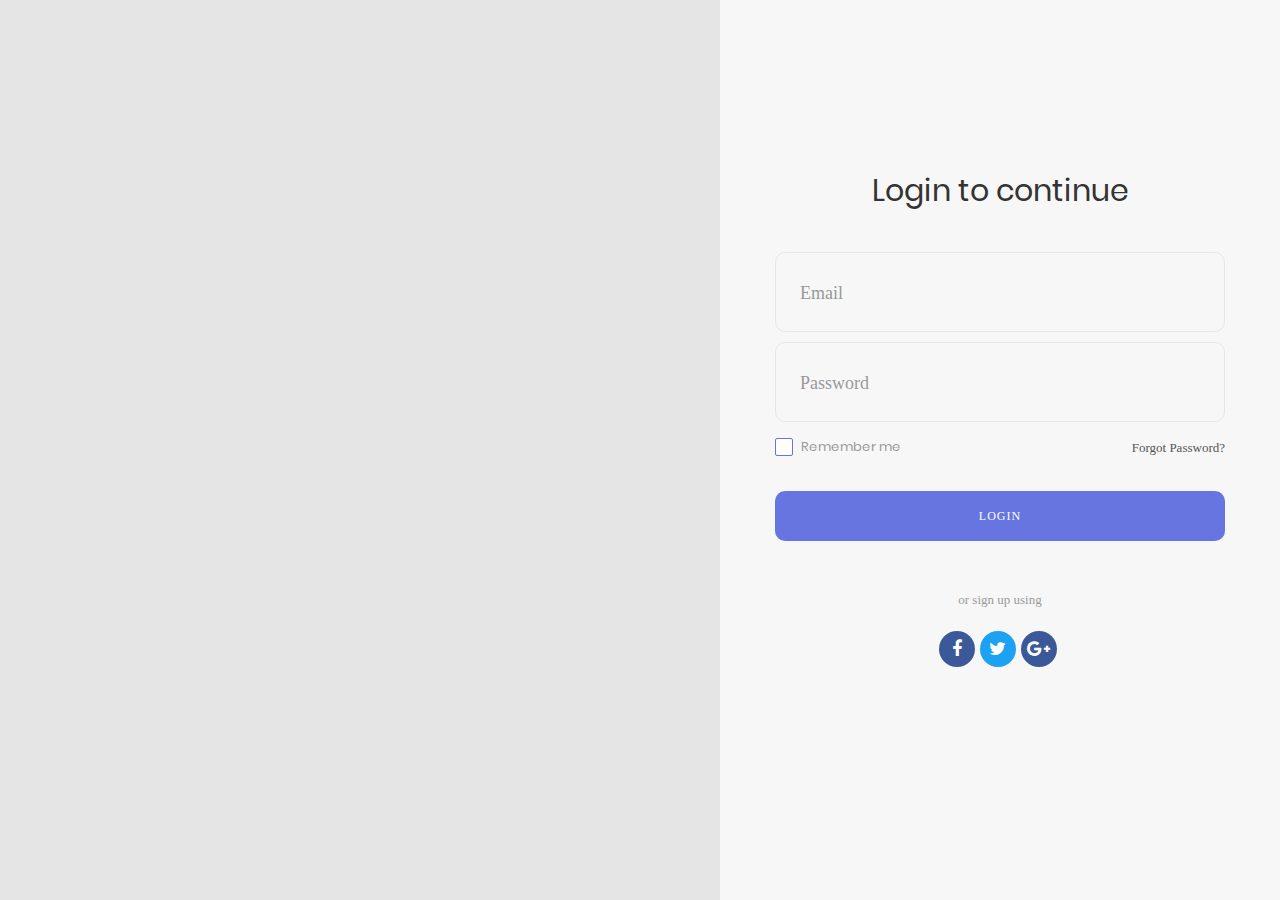
==== index.html @ 947d03ad "Add files via upload" ====
<!DOCTYPE html>
<html lang="en">
<head>
	<title>Login</title>
	<meta charset="UTF-8">
	<meta name="viewport" content="width=device-width, initial-scale=1">	
	<link rel="icon" type="image/png" href="images/icons/favicon.ico"/>
	<link rel="stylesheet" type="text/css" href="vendor/bootstrap/css/bootstrap.min.css">
	<link rel="stylesheet" type="text/css" href="fonts/font-awesome-4.7.0/css/font-awesome.min.css">
	<link rel="stylesheet" type="text/css" href="fonts/Linearicons-Free-v1.0.0/icon-font.min.css">
	<link rel="stylesheet" type="text/css" href="vendor/animate/animate.css">
	<link rel="stylesheet" type="text/css" href="vendor/css-hamburgers/hamburgers.min.css">
	<link rel="stylesheet" type="text/css" href="vendor/animsition/css/animsition.min.css">
	<link rel="stylesheet" type="text/css" href="vendor/select2/select2.min.css">
	<link rel="stylesheet" type="text/css" href="vendor/daterangepicker/daterangepicker.css">
	<link rel="stylesheet" type="text/css" href="css/util.css">
	<link rel="stylesheet" type="text/css" href="css/main.css">
</head>
<body style="background-color: #666666;">
	
	<div class="limiter">
		<div class="container-login100">
			<div class="wrap-login100">
				<form class="login100-form validate-form">
					<span class="login100-form-title p-b-43">
						Login to continue
					</span>
					
					<div class="wrap-input100 validate-input" data-validate = "Valid email is required: ex@abc.xyz">
						<input class="input100" type="text" name="email">
						<span class="focus-input100"></span>
						<span class="label-input100">Email</span>
					</div>
					
					<div class="wrap-input100 validate-input" data-validate="Password is required">
						<input class="input100" type="password" name="pass">
						<span class="focus-input100"></span>
						<span class="label-input100">Password</span>
					</div>

					<div class="flex-sb-m w-full p-t-3 p-b-32">
						<div class="contact100-form-checkbox">
							<input class="input-checkbox100" id="ckb1" type="checkbox" name="remember-me">
							<label class="label-checkbox100" for="ckb1">
								Remember me
							</label>
						</div>

						<div>
							<a href="#" class="txt1">
								Forgot Password?
							</a>
						</div>
					</div>
			

					<div class="container-login100-form-btn">
						<button class="login100-form-btn">
							Login
						</button>
					</div>
					
					<div class="text-center p-t-46 p-b-20">
						<span class="txt2">
							or sign up using
						</span>
					</div>

					<div class="login100-form-social flex-c-m">
						<a href="https://www.facebook.com/" class="login100-form-social-item flex-c-m bg1 m-r-5">
							<i class="fa fa-facebook-f" aria-hidden="true"></i>
						</a>

						<a href="https://twitter.com/login?lang=en-gb" class="login100-form-social-item flex-c-m bg2 m-r-5">
							<i class="fa fa-twitter" aria-hidden="true"></i>
						</a>
						<a href="https://accounts.google.com/AccountChooser/identifier?service=mail&continue=https%3A%2F%2Fmail.google.com%2Fmail%2F&flowName=GlifWebSignIn&flowEntry=AddSession" class="login100-form-social-item flex-c-m bg1 m-r-5">
							<i class="fa fa-google-plus" aria-hidden="true"></i>
						</a>
					</div>
				</form>

				<div class="login100-more" style="background-image: url('https://source.unsplash.com/600x600/?trees,flowers');">
				</div>
			</div>
		</div>
	</div>
	<script src="vendor/jquery/jquery-3.2.1.min.js"></script>
	<script src="vendor/animsition/js/animsition.min.js"></script>
	<script src="vendor/bootstrap/js/popper.js"></script>
	<script src="vendor/bootstrap/js/bootstrap.min.js"></script>
	<script src="vendor/select2/select2.min.js"></script>
	<script src="vendor/daterangepicker/moment.min.js"></script>
	<script src="vendor/daterangepicker/daterangepicker.js"></script>
	<script src="vendor/countdowntime/countdowntime.js"></script>
	<script src="js/main.js"></script>

</body>
</html>
---- fonts/Linearicons-Free-v1.0.0/icon-font.min.css ----
/*
Linearicons Free v1.0.0 - https://linearicons.com/free
By Perxis - https://perxis.com
(c) 2014-2015 Perxis.com
License: https://linearicons.com/free/license
*/
@font-face{font-family:Linearicons-Free;src:url(https://cdn.linearicons.com/free/1.0.0/Linearicons-Free.eot);src:url(https://cdn.linearicons.com/free/1.0.0/Linearicons-Free.eot?#iefix) format('embedded-opentype'),url(https://cdn.linearicons.com/free/1.0.0/Linearicons-Free.woff2) format('woff2'),url(https://cdn.linearicons.com/free/1.0.0/Linearicons-Free.ttf) format('truetype'),url(https://cdn.linearicons.com/free/1.0.0/Linearicons-Free.woff) format('woff'),url(https://cdn.linearicons.com/free/1.0.0/Linearicons-Free.svg#Linearicons-Free) format('svg');font-weight:400;font-style:normal}.lnr{font-family:Linearicons-Free;speak:none;font-style:normal;font-weight:400;font-variant:normal;text-transform:none;line-height:1;-webkit-font-smoothing:antialiased;-moz-osx-font-smoothing:grayscale}.lnr-home:before{content:"\e800"}.lnr-apartment:before{content:"\e801"}.lnr-pencil:before{content:"\e802"}.lnr-magic-wand:before{content:"\e803"}.lnr-drop:before{content:"\e804"}.lnr-lighter:before{content:"\e805"}.lnr-poop:before{content:"\e806"}.lnr-sun:before{content:"\e807"}.lnr-moon:before{content:"\e808"}.lnr-cloud:before{content:"\e809"}.lnr-cloud-upload:before{content:"\e80a"}.lnr-cloud-download:before{content:"\e80b"}.lnr-cloud-sync:before{content:"\e80c"}.lnr-cloud-check:before{content:"\e80d"}.lnr-database:before{content:"\e80e"}.lnr-lock:before{content:"\e80f"}.lnr-cog:before{content:"\e810"}.lnr-trash:before{content:"\e811"}.lnr-dice:before{content:"\e812"}.lnr-heart:before{content:"\e813"}.lnr-star:before{content:"\e814"}.lnr-star-half:before{content:"\e815"}.lnr-star-empty:before{content:"\e816"}.lnr-flag:before{content:"\e817"}.lnr-envelope:before{content:"\e818"}.lnr-paperclip:before{content:"\e819"}.lnr-inbox:before{content:"\e81a"}.lnr-eye:before{content:"\e81b"}.lnr-printer:before{content:"\e81c"}.lnr-file-empty:before{content:"\e81d"}.lnr-file-add:before{content:"\e81e"}.lnr-enter:before{content:"\e81f"}.lnr-exit:before{content:"\e820"}.lnr-graduation-hat:before{content:"\e821"}.lnr-license:before{content:"\e822"}.lnr-music-note:before{content:"\e823"}.lnr-film-play:before{content:"\e824"}.lnr-camera-video:before{content:"\e825"}.lnr-camera:before{content:"\e826"}.lnr-picture:before{content:"\e827"}.lnr-book:before{content:"\e828"}.lnr-bookmark:before{content:"\e829"}.lnr-user:before{content:"\e82a"}.lnr-users:before{content:"\e82b"}.lnr-shirt:before{content:"\e82c"}.lnr-store:before{content:"\e82d"}.lnr-cart:before{content:"\e82e"}.lnr-tag:before{content:"\e82f"}.lnr-phone-handset:before{content:"\e830"}.lnr-phone:before{content:"\e831"}.lnr-pushpin:before{content:"\e832"}.lnr-map-marker:before{content:"\e833"}.lnr-map:before{content:"\e834"}.lnr-location:before{content:"\e835"}.lnr-calendar-full:before{content:"\e836"}.lnr-keyboard:before{content:"\e837"}.lnr-spell-check:before{content:"\e838"}.lnr-screen:before{content:"\e839"}.lnr-smartphone:before{content:"\e83a"}.lnr-tablet:before{content:"\e83b"}.lnr-laptop:before{content:"\e83c"}.lnr-laptop-phone:before{content:"\e83d"}.lnr-power-switch:before{content:"\e83e"}.lnr-bubble:before{content:"\e83f"}.lnr-heart-pulse:before{content:"\e840"}.lnr-construction:before{content:"\e841"}.lnr-pie-chart:before{content:"\e842"}.lnr-chart-bars:before{content:"\e843"}.lnr-gift:before{content:"\e844"}.lnr-diamond:before{content:"\e845"}.lnr-linearicons:before{content:"\e846"}.lnr-dinner:before{content:"\e847"}.lnr-coffee-cup:before{content:"\e848"}.lnr-leaf:before{content:"\e849"}.lnr-paw:before{content:"\e84a"}.lnr-rocket:before{content:"\e84b"}.lnr-briefcase:before{content:"\e84c"}.lnr-bus:before{content:"\e84d"}.lnr-car:before{content:"\e84e"}.lnr-train:before{content:"\e84f"}.lnr-bicycle:before{content:"\e850"}.lnr-wheelchair:before{content:"\e851"}.lnr-select:before{content:"\e852"}.lnr-earth:before{content:"\e853"}.lnr-smile:before{content:"\e854"}.lnr-sad:before{content:"\e855"}.lnr-neutral:before{content:"\e856"}.lnr-mustache:before{content:"\e857"}.lnr-alarm:before{content:"\e858"}.lnr-bullhorn:before{content:"\e859"}.lnr-volume-high:before{content:"\e85a"}.lnr-volume-medium:before{content:"\e85b"}.lnr-volume-low:before{content:"\e85c"}.lnr-volume:before{content:"\e85d"}.lnr-mic:before{content:"\e85e"}.lnr-hourglass:before{content:"\e85f"}.lnr-undo:before{content:"\e860"}.lnr-redo:before{content:"\e861"}.lnr-sync:before{content:"\e862"}.lnr-history:before{content:"\e863"}.lnr-clock:before{content:"\e864"}.lnr-download:before{content:"\e865"}.lnr-upload:before{content:"\e866"}.lnr-enter-down:before{content:"\e867"}.lnr-exit-up:before{content:"\e868"}.lnr-bug:before{content:"\e869"}.lnr-code:before{content:"\e86a"}.lnr-link:before{content:"\e86b"}.lnr-unlink:before{content:"\e86c"}.lnr-thumbs-up:before{content:"\e86d"}.lnr-thumbs-down:before{content:"\e86e"}.lnr-magnifier:before{content:"\e86f"}.lnr-cross:before{content:"\e870"}.lnr-menu:before{content:"\e871"}.lnr-list:before{content:"\e872"}.lnr-chevron-up:before{content:"\e873"}.lnr-chevron-down:before{content:"\e874"}.lnr-chevron-left:before{content:"\e875"}.lnr-chevron-right:before{content:"\e876"}.lnr-arrow-up:before{content:"\e877"}.lnr-arrow-down:before{content:"\e878"}.lnr-arrow-left:before{content:"\e879"}.lnr-arrow-right:before{content:"\e87a"}.lnr-move:before{content:"\e87b"}.lnr-warning:before{content:"\e87c"}.lnr-question-circle:before{content:"\e87d"}.lnr-menu-circle:before{content:"\e87e"}.lnr-checkmark-circle:before{content:"\e87f"}.lnr-cross-circle:before{content:"\e880"}.lnr-plus-circle:before{content:"\e881"}.lnr-circle-minus:before{content:"\e882"}.lnr-arrow-up-circle:before{content:"\e883"}.lnr-arrow-down-circle:before{content:"\e884"}.lnr-arrow-left-circle:before{content:"\e885"}.lnr-arrow-right-circle:before{content:"\e886"}.lnr-chevron-up-circle:before{content:"\e887"}.lnr-chevron-down-circle:before{content:"\e888"}.lnr-chevron-left-circle:before{content:"\e889"}.lnr-chevron-right-circle:before{content:"\e88a"}.lnr-crop:before{content:"\e88b"}.lnr-frame-expand:before{content:"\e88c"}.lnr-frame-contract:before{content:"\e88d"}.lnr-layers:before{content:"\e88e"}.lnr-funnel:before{content:"\e88f"}.lnr-text-format:before{content:"\e890"}.lnr-text-format-remove:before{content:"\e891"}.lnr-text-size:before{content:"\e892"}.lnr-bold:before{content:"\e893"}.lnr-italic:before{content:"\e894"}.lnr-underline:before{content:"\e895"}.lnr-strikethrough:before{content:"\e896"}.lnr-highlight:before{content:"\e897"}.lnr-text-align-left:before{content:"\e898"}.lnr-text-align-center:before{content:"\e899"}.lnr-text-align-right:before{content:"\e89a"}.lnr-text-align-justify:before{content:"\e89b"}.lnr-line-spacing:before{content:"\e89c"}.lnr-indent-increase:before{content:"\e89d"}.lnr-indent-decrease:before{content:"\e89e"}.lnr-pilcrow:before{content:"\e89f"}.lnr-direction-ltr:before{content:"\e8a0"}.lnr-direction-rtl:before{content:"\e8a1"}.lnr-page-break:before{content:"\e8a2"}.lnr-sort-alpha-asc:before{content:"\e8a3"}.lnr-sort-amount-asc:before{content:"\e8a4"}.lnr-hand:before{content:"\e8a5"}.lnr-pointer-up:before{content:"\e8a6"}.lnr-pointer-right:before{content:"\e8a7"}.lnr-pointer-down:before{content:"\e8a8"}.lnr-pointer-left:before{content:"\e8a9"}
---- vendor/css-hamburgers/hamburgers.min.css ----
/*!
 * Hamburgers
 * @description Tasty CSS-animated hamburgers
 * @author Jonathan Suh @jonsuh
 * @site https://jonsuh.com/hamburgers
 * @link https://github.com/jonsuh/hamburgers
 */.hamburger{font:inherit;display:inline-block;overflow:visible;margin:0;padding:15px;cursor:pointer;transition-timing-function:linear;transition-duration:.15s;transition-property:opacity,filter;text-transform:none;color:inherit;border:0;background-color:transparent}.hamburger:hover{opacity:.7}.hamburger-box{position:relative;display:inline-block;width:40px;height:24px}.hamburger-inner{top:50%;display:block;margin-top:-2px}.hamburger-inner,.hamburger-inner:after,.hamburger-inner:before{position:absolute;width:40px;height:4px;transition-timing-function:ease;transition-duration:.15s;transition-property:transform;border-radius:4px;background-color:#000}.hamburger-inner:after,.hamburger-inner:before{display:block;content:''}.hamburger-inner:before{top:-10px}.hamburger-inner:after{bottom:-10px}.hamburger--3dx .hamburger-box{perspective:80px}.hamburger--3dx .hamburger-inner{transition:transform .2s cubic-bezier(.645,.045,.355,1),background-color 0s cubic-bezier(.645,.045,.355,1) .1s}.hamburger--3dx .hamburger-inner:after,.hamburger--3dx .hamburger-inner:before{transition:transform 0s cubic-bezier(.645,.045,.355,1) .1s}.hamburger--3dx.is-active .hamburger-inner{transform:rotateY(180deg);background-color:transparent}.hamburger--3dx.is-active .hamburger-inner:before{transform:translate3d(0,10px,0) rotate(45deg)}.hamburger--3dx.is-active .hamburger-inner:after{transform:translate3d(0,-10px,0) rotate(-45deg)}.hamburger--3dx-r .hamburger-box{perspective:80px}.hamburger--3dx-r .hamburger-inner{transition:transform .2s cubic-bezier(.645,.045,.355,1),background-color 0s cubic-bezier(.645,.045,.355,1) .1s}.hamburger--3dx-r .hamburger-inner:after,.hamburger--3dx-r .hamburger-inner:before{transition:transform 0s cubic-bezier(.645,.045,.355,1) .1s}.hamburger--3dx-r.is-active .hamburger-inner{transform:rotateY(-180deg);background-color:transparent}.hamburger--3dx-r.is-active .hamburger-inner:before{transform:translate3d(0,10px,0) rotate(45deg)}.hamburger--3dx-r.is-active .hamburger-inner:after{transform:translate3d(0,-10px,0) rotate(-45deg)}.hamburger--3dy .hamburger-box{perspective:80px}.hamburger--3dy .hamburger-inner{transition:transform .2s cubic-bezier(.645,.045,.355,1),background-color 0s cubic-bezier(.645,.045,.355,1) .1s}.hamburger--3dy .hamburger-inner:after,.hamburger--3dy .hamburger-inner:before{transition:transform 0s cubic-bezier(.645,.045,.355,1) .1s}.hamburger--3dy.is-active .hamburger-inner{transform:rotateX(-180deg);background-color:transparent}.hamburger--3dy.is-active .hamburger-inner:before{transform:translate3d(0,10px,0) rotate(45deg)}.hamburger--3dy.is-active .hamburger-inner:after{transform:translate3d(0,-10px,0) rotate(-45deg)}.hamburger--3dy-r .hamburger-box{perspective:80px}.hamburger--3dy-r .hamburger-inner{transition:transform .2s cubic-bezier(.645,.045,.355,1),background-color 0s cubic-bezier(.645,.045,.355,1) .1s}.hamburger--3dy-r .hamburger-inner:after,.hamburger--3dy-r .hamburger-inner:before{transition:transform 0s cubic-bezier(.645,.045,.355,1) .1s}.hamburger--3dy-r.is-active .hamburger-inner{transform:rotateX(180deg);background-color:transparent}.hamburger--3dy-r.is-active .hamburger-inner:before{transform:translate3d(0,10px,0) rotate(45deg)}.hamburger--3dy-r.is-active .hamburger-inner:after{transform:translate3d(0,-10px,0) rotate(-45deg)}.hamburger--arrow.is-active .hamburger-inner:before{transform:translate3d(-8px,0,0) rotate(-45deg) scaleX(.7)}.hamburger--arrow.is-active .hamburger-inner:after{transform:translate3d(-8px,0,0) rotate(45deg) scaleX(.7)}.hamburger--arrow-r.is-active .hamburger-inner:before{transform:translate3d(8px,0,0) rotate(45deg) scaleX(.7)}.hamburger--arrow-r.is-active .hamburger-inner:after{transform:translate3d(8px,0,0) rotate(-45deg) scaleX(.7)}.hamburger--arrowalt .hamburger-inner:before{transition:top .1s ease .15s,transform .15s cubic-bezier(.165,.84,.44,1)}.hamburger--arrowalt .hamburger-inner:after{transition:bottom .1s ease .15s,transform .15s cubic-bezier(.165,.84,.44,1)}.hamburger--arrowalt.is-active .hamburger-inner:before{top:0;transition:top .1s ease,transform .15s cubic-bezier(.895,.03,.685,.22) .1s;transform:translate3d(-8px,-10px,0) rotate(-45deg) scaleX(.7)}.hamburger--arrowalt.is-active .hamburger-inner:after{bottom:0;transition:bottom .1s ease,transform .15s cubic-bezier(.895,.03,.685,.22) .1s;transform:translate3d(-8px,10px,0) rotate(45deg) scaleX(.7)}.hamburger--arrowalt-r .hamburger-inner:before{transition:top .1s ease .15s,transform .15s cubic-bezier(.165,.84,.44,1)}.hamburger--arrowalt-r .hamburger-inner:after{transition:bottom .1s ease .15s,transform .15s cubic-bezier(.165,.84,.44,1)}.hamburger--arrowalt-r.is-active .hamburger-inner:before{top:0;transition:top .1s ease,transform .15s cubic-bezier(.895,.03,.685,.22) .1s;transform:translate3d(8px,-10px,0) rotate(45deg) scaleX(.7)}.hamburger--arrowalt-r.is-active .hamburger-inner:after{bottom:0;transition:bottom .1s ease,transform .15s cubic-bezier(.895,.03,.685,.22) .1s;transform:translate3d(8px,10px,0) rotate(-45deg) scaleX(.7)}.hamburger--boring .hamburger-inner,.hamburger--boring .hamburger-inner:after,.hamburger--boring .hamburger-inner:before{transition-property:none}.hamburger--boring.is-active .hamburger-inner{transform:rotate(45deg)}.hamburger--boring.is-active .hamburger-inner:before{top:0;opacity:0}.hamburger--boring.is-active .hamburger-inner:after{bottom:0;transform:rotate(-90deg)}.hamburger--collapse .hamburger-inner{top:auto;bottom:0;transition-delay:.15s;transition-timing-function:cubic-bezier(.55,.055,.675,.19);transition-duration:.15s}.hamburger--collapse .hamburger-inner:after{top:-20px;transition:top .3s cubic-bezier(.33333,.66667,.66667,1) .3s,opacity .1s linear}.hamburger--collapse .hamburger-inner:before{transition:top .12s cubic-bezier(.33333,.66667,.66667,1) .3s,transform .15s cubic-bezier(.55,.055,.675,.19)}.hamburger--collapse.is-active .hamburger-inner{transition-delay:.32s;transition-timing-function:cubic-bezier(.215,.61,.355,1);transform:translate3d(0,-10px,0) rotate(-45deg)}.hamburger--collapse.is-active .hamburger-inner:after{top:0;transition:top .3s cubic-bezier(.33333,0,.66667,.33333),opacity .1s linear .27s;opacity:0}.hamburger--collapse.is-active .hamburger-inner:before{top:0;transition:top .12s cubic-bezier(.33333,0,.66667,.33333) .18s,transform .15s cubic-bezier(.215,.61,.355,1) .42s;transform:rotate(-90deg)}.hamburger--collapse-r .hamburger-inner{top:auto;bottom:0;transition-delay:.15s;transition-timing-function:cubic-bezier(.55,.055,.675,.19);transition-duration:.15s}.hamburger--collapse-r .hamburger-inner:after{top:-20px;transition:top .3s cubic-bezier(.33333,.66667,.66667,1) .3s,opacity .1s linear}.hamburger--collapse-r .hamburger-inner:before{transition:top .12s cubic-bezier(.33333,.66667,.66667,1) .3s,transform .15s cubic-bezier(.55,.055,.675,.19)}.hamburger--collapse-r.is-active .hamburger-inner{transition-delay:.32s;transition-timing-function:cubic-bezier(.215,.61,.355,1);transform:translate3d(0,-10px,0) rotate(45deg)}.hamburger--collapse-r.is-active .hamburger-inner:after{top:0;transition:top .3s cubic-bezier(.33333,0,.66667,.33333),opacity .1s linear .27s;opacity:0}.hamburger--collapse-r.is-active .hamburger-inner:before{top:0;transition:top .12s cubic-bezier(.33333,0,.66667,.33333) .18s,transform .15s cubic-bezier(.215,.61,.355,1) .42s;transform:rotate(90deg)}.hamburger--elastic .hamburger-inner{top:2px;transition-timing-function:cubic-bezier(.68,-.55,.265,1.55);transition-duration:.4s}.hamburger--elastic .hamburger-inner:before{top:10px;transition:opacity .15s ease .4s}.hamburger--elastic .hamburger-inner:after{top:20px;transition:transform .4s cubic-bezier(.68,-.55,.265,1.55)}.hamburger--elastic.is-active .hamburger-inner{transition-delay:.1s;transform:translate3d(0,10px,0) rotate(135deg)}.hamburger--elastic.is-active .hamburger-inner:before{transition-delay:0s;opacity:0}.hamburger--elastic.is-active .hamburger-inner:after{transition-delay:.1s;transform:translate3d(0,-20px,0) rotate(-270deg)}.hamburger--elastic-r .hamburger-inner{top:2px;transition-timing-function:cubic-bezier(.68,-.55,.265,1.55);transition-duration:.4s}.hamburger--elastic-r .hamburger-inner:before{top:10px;transition:opacity .15s ease .4s}.hamburger--elastic-r .hamburger-inner:after{top:20px;transition:transform .4s cubic-bezier(.68,-.55,.265,1.55)}.hamburger--elastic-r.is-active .hamburger-inner{transition-delay:.1s;transform:translate3d(0,10px,0) rotate(-135deg)}.hamburger--elastic-r.is-active .hamburger-inner:before{transition-delay:0s;opacity:0}.hamburger--elastic-r.is-active .hamburger-inner:after{transition-delay:.1s;transform:translate3d(0,-20px,0) rotate(270deg)}.hamburger--emphatic{overflow:hidden}.hamburger--emphatic .hamburger-inner{transition:background-color .2s ease-in .25s}.hamburger--emphatic .hamburger-inner:before{left:0;transition:transform .2s cubic-bezier(.6,.04,.98,.335),top .05s linear .2s,left .2s ease-in .25s}.hamburger--emphatic .hamburger-inner:after{top:10px;right:0;transition:transform .2s cubic-bezier(.6,.04,.98,.335),top .05s linear .2s,right .2s ease-in .25s}.hamburger--emphatic.is-active .hamburger-inner{transition-delay:0s;transition-timing-function:ease-out;background-color:transparent}.hamburger--emphatic.is-active .hamburger-inner:before{top:-80px;left:-80px;transition:left .2s ease-out,top .05s linear .2s,transform .2s cubic-bezier(.075,.82,.165,1) .25s;transform:translate3d(80px,80px,0) rotate(45deg)}.hamburger--emphatic.is-active .hamburger-inner:after{top:-80px;right:-80px;transition:right .2s ease-out,top .05s linear .2s,transform .2s cubic-bezier(.075,.82,.165,1) .25s;transform:translate3d(-80px,80px,0) rotate(-45deg)}.hamburger--emphatic-r{overflow:hidden}.hamburger--emphatic-r .hamburger-inner{transition:background-color .2s ease-in .25s}.hamburger--emphatic-r .hamburger-inner:before{left:0;transition:transform .2s cubic-bezier(.6,.04,.98,.335),top .05s linear .2s,left .2s ease-in .25s}.hamburger--emphatic-r .hamburger-inner:after{top:10px;right:0;transition:transform .2s cubic-bezier(.6,.04,.98,.335),top .05s linear .2s,right .2s ease-in .25s}.hamburger--emphatic-r.is-active .hamburger-inner{transition-delay:0s;transition-timing-function:ease-out;background-color:transparent}.hamburger--emphatic-r.is-active .hamburger-inner:before{top:80px;left:-80px;transition:left .2s ease-out,top .05s linear .2s,transform .2s cubic-bezier(.075,.82,.165,1) .25s;transform:translate3d(80px,-80px,0) rotate(-45deg)}.hamburger--emphatic-r.is-active .hamburger-inner:after{top:80px;right:-80px;transition:right .2s ease-out,top .05s linear .2s,transform .2s cubic-bezier(.075,.82,.165,1) .25s;transform:translate3d(-80px,-80px,0) rotate(45deg)}.hamburger--slider .hamburger-inner{top:2px}.hamburger--slider .hamburger-inner:before{top:10px;transition-timing-function:ease;transition-duration:.2s;transition-property:transform,opacity}.hamburger--slider .hamburger-inner:after{top:20px}.hamburger--slider.is-active .hamburger-inner{transform:translate3d(0,10px,0) rotate(45deg)}.hamburger--slider.is-active .hamburger-inner:before{transform:rotate(-45deg) translate3d(-5.71429px,-6px,0);opacity:0}.hamburger--slider.is-active .hamburger-inner:after{transform:translate3d(0,-20px,0) rotate(-90deg)}.hamburger--slider-r .hamburger-inner{top:2px}.hamburger--slider-r .hamburger-inner:before{top:10px;transition-timing-function:ease;transition-duration:.2s;transition-property:transform,opacity}.hamburger--slider-r .hamburger-inner:after{top:20px}.hamburger--slider-r.is-active .hamburger-inner{transform:translate3d(0,10px,0) rotate(-45deg)}.hamburger--slider-r.is-active .hamburger-inner:before{transform:rotate(45deg) translate3d(5.71429px,-6px,0);opacity:0}.hamburger--slider-r.is-active .hamburger-inner:after{transform:translate3d(0,-20px,0) rotate(90deg)}.hamburger--spring .hamburger-inner{top:2px;transition:background-color 0s linear .15s}.hamburger--spring .hamburger-inner:before{top:10px;transition:top .12s cubic-bezier(.33333,.66667,.66667,1) .3s,transform .15s cubic-bezier(.55,.055,.675,.19)}.hamburger--spring .hamburger-inner:after{top:20px;transition:top .3s cubic-bezier(.33333,.66667,.66667,1) .3s,transform .15s cubic-bezier(.55,.055,.675,.19)}.hamburger--spring.is-active .hamburger-inner{transition-delay:.32s;background-color:transparent}.hamburger--spring.is-active .hamburger-inner:before{top:0;transition:top .12s cubic-bezier(.33333,0,.66667,.33333) .18s,transform .15s cubic-bezier(.215,.61,.355,1) .32s;transform:translate3d(0,10px,0) rotate(45deg)}.hamburger--spring.is-active .hamburger-inner:after{top:0;transition:top .3s cubic-bezier(.33333,0,.66667,.33333),transform .15s cubic-bezier(.215,.61,.355,1) .32s;transform:translate3d(0,10px,0) rotate(-45deg)}.hamburger--spring-r .hamburger-inner{top:auto;bottom:0;transition-delay:0s;transition-timing-function:cubic-bezier(.55,.055,.675,.19);transition-duration:.15s}.hamburger--spring-r .hamburger-inner:after{top:-20px;transition:top .3s cubic-bezier(.33333,.66667,.66667,1) .3s,opacity 0s linear}.hamburger--spring-r .hamburger-inner:before{transition:top .12s cubic-bezier(.33333,.66667,.66667,1) .3s,transform .15s cubic-bezier(.55,.055,.675,.19)}.hamburger--spring-r.is-active .hamburger-inner{transition-delay:.32s;transition-timing-function:cubic-bezier(.215,.61,.355,1);transform:translate3d(0,-10px,0) rotate(-45deg)}.hamburger--spring-r.is-active .hamburger-inner:after{top:0;transition:top .3s cubic-bezier(.33333,0,.66667,.33333),opacity 0s linear .32s;opacity:0}.hamburger--spring-r.is-active .hamburger-inner:before{top:0;transition:top .12s cubic-bezier(.33333,0,.66667,.33333) .18s,transform .15s cubic-bezier(.215,.61,.355,1) .32s;transform:rotate(90deg)}.hamburger--stand .hamburger-inner{transition:transform .1s cubic-bezier(.55,.055,.675,.19) .22s,background-color 0s linear .1s}.hamburger--stand .hamburger-inner:before{transition:top .1s ease-in .1s,transform .1s cubic-bezier(.55,.055,.675,.19) 0s}.hamburger--stand .hamburger-inner:after{transition:bottom .1s ease-in .1s,transform .1s cubic-bezier(.55,.055,.675,.19) 0s}.hamburger--stand.is-active .hamburger-inner{transition:transform .1s cubic-bezier(.215,.61,.355,1) 0s,background-color 0s linear .22s;transform:rotate(90deg);background-color:transparent}.hamburger--stand.is-active .hamburger-inner:before{top:0;transition:top .1s ease-out .12s,transform .1s cubic-bezier(.215,.61,.355,1) .22s;transform:rotate(-45deg)}.hamburger--stand.is-active .hamburger-inner:after{bottom:0;transition:bottom .1s ease-out .12s,transform .1s cubic-bezier(.215,.61,.355,1) .22s;transform:rotate(45deg)}.hamburger--stand-r .hamburger-inner{transition:transform .1s cubic-bezier(.55,.055,.675,.19) .22s,background-color 0s linear .1s}.hamburger--stand-r .hamburger-inner:before{transition:top .1s ease-in .1s,transform .1s cubic-bezier(.55,.055,.675,.19) 0s}.hamburger--stand-r .hamburger-inner:after{transition:bottom .1s ease-in .1s,transform .1s cubic-bezier(.55,.055,.675,.19) 0s}.hamburger--stand-r.is-active .hamburger-inner{transition:transform .1s cubic-bezier(.215,.61,.355,1) 0s,background-color 0s linear .22s;transform:rotate(-90deg);background-color:transparent}.hamburger--stand-r.is-active .hamburger-inner:before{top:0;transition:top .1s ease-out .12s,transform .1s cubic-bezier(.215,.61,.355,1) .22s;transform:rotate(-45deg)}.hamburger--stand-r.is-active .hamburger-inner:after{bottom:0;transition:bottom .1s ease-out .12s,transform .1s cubic-bezier(.215,.61,.355,1) .22s;transform:rotate(45deg)}.hamburger--spin .hamburger-inner{transition-timing-function:cubic-bezier(.55,.055,.675,.19);transition-duration:.3s}.hamburger--spin .hamburger-inner:before{transition:top .1s ease-in .34s,opacity .1s ease-in}.hamburger--spin .hamburger-inner:after{transition:bottom .1s ease-in .34s,transform .3s cubic-bezier(.55,.055,.675,.19)}.hamburger--spin.is-active .hamburger-inner{transition-delay:.14s;transition-timing-function:cubic-bezier(.215,.61,.355,1);transform:rotate(225deg)}.hamburger--spin.is-active .hamburger-inner:before{top:0;transition:top .1s ease-out,opacity .1s ease-out .14s;opacity:0}.hamburger--spin.is-active .hamburger-inner:after{bottom:0;transition:bottom .1s ease-out,transform .3s cubic-bezier(.215,.61,.355,1) .14s;transform:rotate(-90deg)}.hamburger--spin-r .hamburger-inner{transition-timing-function:cubic-bezier(.55,.055,.675,.19);transition-duration:.3s}.hamburger--spin-r .hamburger-inner:before{transition:top .1s ease-in .34s,opacity .1s ease-in}.hamburger--spin-r .hamburger-inner:after{transition:bottom .1s ease-in .34s,transform .3s cubic-bezier(.55,.055,.675,.19)}.hamburger--spin-r.is-active .hamburger-inner{transition-delay:.14s;transition-timing-function:cubic-bezier(.215,.61,.355,1);transform:rotate(-225deg)}.hamburger--spin-r.is-active .hamburger-inner:before{top:0;transition:top .1s ease-out,opacity .1s ease-out .14s;opacity:0}.hamburger--spin-r.is-active .hamburger-inner:after{bottom:0;transition:bottom .1s ease-out,transform .3s cubic-bezier(.215,.61,.355,1) .14s;transform:rotate(90deg)}.hamburger--squeeze .hamburger-inner{transition-timing-function:cubic-bezier(.55,.055,.675,.19);transition-duration:.1s}.hamburger--squeeze .hamburger-inner:before{transition:top .1s ease .14s,opacity .1s ease}.hamburger--squeeze .hamburger-inner:after{transition:bottom .1s ease .14s,transform .1s cubic-bezier(.55,.055,.675,.19)}.hamburger--squeeze.is-active .hamburger-inner{transition-delay:.14s;transition-timing-function:cubic-bezier(.215,.61,.355,1);transform:rotate(45deg)}.hamburger--squeeze.is-active .hamburger-inner:before{top:0;transition:top .1s ease,opacity .1s ease .14s;opacity:0}.hamburger--squeeze.is-active .hamburger-inner:after{bottom:0;transition:bottom .1s ease,transform .1s cubic-bezier(.215,.61,.355,1) .14s;transform:rotate(-90deg)}.hamburger--vortex .hamburger-inner{transition-timing-function:cubic-bezier(.19,1,.22,1);transition-duration:.3s}.hamburger--vortex .hamburger-inner:after,.hamburger--vortex .hamburger-inner:before{transition-delay:.1s;transition-timing-function:linear;transition-duration:0s}.hamburger--vortex .hamburger-inner:before{transition-property:top,opacity}.hamburger--vortex .hamburger-inner:after{transition-property:bottom,transform}.hamburger--vortex.is-active .hamburger-inner{transition-timing-function:cubic-bezier(.19,1,.22,1);transform:rotate(765deg)}.hamburger--vortex.is-active .hamburger-inner:after,.hamburger--vortex.is-active .hamburger-inner:before{transition-delay:0s}.hamburger--vortex.is-active .hamburger-inner:before{top:0;opacity:0}.hamburger--vortex.is-active .hamburger-inner:after{bottom:0;transform:rotate(90deg)}.hamburger--vortex-r .hamburger-inner{transition-timing-function:cubic-bezier(.19,1,.22,1);transition-duration:.3s}.hamburger--vortex-r .hamburger-inner:after,.hamburger--vortex-r .hamburger-inner:before{transition-delay:.1s;transition-timing-function:linear;transition-duration:0s}.hamburger--vortex-r .hamburger-inner:before{transition-property:top,opacity}.hamburger--vortex-r .hamburger-inner:after{transition-property:bottom,transform}.hamburger--vortex-r.is-active .hamburger-inner{transition-timing-function:cubic-bezier(.19,1,.22,1);transform:rotate(-765deg)}.hamburger--vortex-r.is-active .hamburger-inner:after,.hamburger--vortex-r.is-active .hamburger-inner:before{transition-delay:0s}.hamburger--vortex-r.is-active .hamburger-inner:before{top:0;opacity:0}.hamburger--vortex-r.is-active .hamburger-inner:after{bottom:0;transform:rotate(-90deg)}
---- vendor/daterangepicker/daterangepicker.css ----
.daterangepicker {
  position: absolute;
  color: inherit;
  background-color: #fff;
  border-radius: 4px;
  width: 278px;
  padding: 4px;
  margin-top: 1px;
  top: 100px;
  left: 20px;
  /* Calendars */ }
  .daterangepicker:before, .daterangepicker:after {
    position: absolute;
    display: inline-block;
    border-bottom-color: rgba(0, 0, 0, 0.2);
    content: ''; }
  .daterangepicker:before {
    top: -7px;
    border-right: 7px solid transparent;
    border-left: 7px solid transparent;
    border-bottom: 7px solid #ccc; }
  .daterangepicker:after {
    top: -6px;
    border-right: 6px solid transparent;
    border-bottom: 6px solid #fff;
    border-left: 6px solid transparent; }
  .daterangepicker.opensleft:before {
    right: 9px; }
  .daterangepicker.opensleft:after {
    right: 10px; }
  .daterangepicker.openscenter:before {
    left: 0;
    right: 0;
    width: 0;
    margin-left: auto;
    margin-right: auto; }
  .daterangepicker.openscenter:after {
    left: 0;
    right: 0;
    width: 0;
    margin-left: auto;
    margin-right: auto; }
  .daterangepicker.opensright:before {
    left: 9px; }
  .daterangepicker.opensright:after {
    left: 10px; }
  .daterangepicker.dropup {
    margin-top: -5px; }
    .daterangepicker.dropup:before {
      top: initial;
      bottom: -7px;
      border-bottom: initial;
      border-top: 7px solid #ccc; }
    .daterangepicker.dropup:after {
      top: initial;
      bottom: -6px;
      border-bottom: initial;
      border-top: 6px solid #fff; }
  .daterangepicker.dropdown-menu {
    max-width: none;
    z-index: 3001; }
  .daterangepicker.single .ranges, .daterangepicker.single .calendar {
    float: none; }
  .daterangepicker.show-calendar .calendar {
    display: block; }
  .daterangepicker .calendar {
    display: none;
    max-width: 270px;
    margin: 4px; }
    .daterangepicker .calendar.single .calendar-table {
      border: none; }
    .daterangepicker .calendar th, .daterangepicker .calendar td {
      white-space: nowrap;
      text-align: center;
      min-width: 32px; }
  .daterangepicker .calendar-table {
    border: 1px solid #fff;
    padding: 4px;
    border-radius: 4px;
    background-color: #fff; }
  .daterangepicker table {
    width: 100%;
    margin: 0; }
  .daterangepicker td, .daterangepicker th {
    text-align: center;
    width: 20px;
    height: 20px;
    border-radius: 4px;
    border: 1px solid transparent;
    white-space: nowrap;
    cursor: pointer; }
    .daterangepicker td.available:hover, .daterangepicker th.available:hover {
      background-color: #eee;
      border-color: transparent;
      color: inherit; }
    .daterangepicker td.week, .daterangepicker th.week {
      font-size: 80%;
      color: #ccc; }
  .daterangepicker td.off, .daterangepicker td.off.in-range, .daterangepicker td.off.start-date, .daterangepicker td.off.end-date {
    background-color: #fff;
    border-color: transparent;
    color: #999; }
  .daterangepicker td.in-range {
    background-color: #ebf4f8;
    border-color: transparent;
    color: #000;
    border-radius: 0; }
  .daterangepicker td.start-date {
    border-radius: 4px 0 0 4px; }
  .daterangepicker td.end-date {
    border-radius: 0 4px 4px 0; }
  .daterangepicker td.start-date.end-date {
    border-radius: 4px; }
  .daterangepicker td.active, .daterangepicker td.active:hover {
    background-color: #357ebd;
    border-color: transparent;
    color: #fff; }
  .daterangepicker th.month {
    width: auto; }
  .daterangepicker td.disabled, .daterangepicker option.disabled {
    color: #999;
    cursor: not-allowed;
    text-decoration: line-through; }
  .daterangepicker select.monthselect, .daterangepicker select.yearselect {
    font-size: 12px;
    padding: 1px;
    height: auto;
    margin: 0;
    cursor: default; }
  .daterangepicker select.monthselect {
    margin-right: 2%;
    width: 56%; }
  .daterangepicker select.yearselect {
    width: 40%; }
  .daterangepicker select.hourselect, .daterangepicker select.minuteselect, .daterangepicker select.secondselect, .daterangepicker select.ampmselect {
    width: 50px;
    margin-bottom: 0; }
  .daterangepicker .input-mini {
    border: 1px solid #ccc;
    border-radius: 4px;
    color: #555;
    height: 30px;
    line-height: 30px;
    display: block;
    vertical-align: middle;
    margin: 0 0 5px 0;
    padding: 0 6px 0 28px;
    width: 100%; }
    .daterangepicker .input-mini.active {
      border: 1px solid #08c;
      border-radius: 4px; }
  .daterangepicker .daterangepicker_input {
    position: relative; }
    .daterangepicker .daterangepicker_input i {
      position: absolute;
      left: 8px;
      top: 8px; }
  .daterangepicker.rtl .input-mini {
    padding-right: 28px;
    padding-left: 6px; }
  .daterangepicker.rtl .daterangepicker_input i {
    left: auto;
    right: 8px; }
  .daterangepicker .calendar-time {
    text-align: center;
    margin: 5px auto;
    line-height: 30px;
    position: relative;
    padding-left: 28px; }
    .daterangepicker .calendar-time select.disabled {
      color: #ccc;
      cursor: not-allowed; }

.ranges {
  font-size: 11px;
  float: none;
  margin: 4px;
  text-align: left; }
  .ranges ul {
    list-style: none;
    margin: 0 auto;
    padding: 0;
    width: 100%; }
  .ranges li {
    font-size: 13px;
    background-color: #f5f5f5;
    border: 1px solid #f5f5f5;
    border-radius: 4px;
    color: #08c;
    padding: 3px 12px;
    margin-bottom: 8px;
    cursor: pointer; }
    .ranges li:hover {
      background-color: #08c;
      border: 1px solid #08c;
      color: #fff; }
    .ranges li.active {
      background-color: #08c;
      border: 1px solid #08c;
      color: #fff; }

/*  Larger Screen Styling */
@media (min-width: 564px) {
  .daterangepicker {
    width: auto; }
    .daterangepicker .ranges ul {
      width: 160px; }
    .daterangepicker.single .ranges ul {
      width: 100%; }
    .daterangepicker.single .calendar.left {
      clear: none; }
    .daterangepicker.single.ltr .ranges, .daterangepicker.single.ltr .calendar {
      float: left; }
    .daterangepicker.single.rtl .ranges, .daterangepicker.single.rtl .calendar {
      float: right; }
    .daterangepicker.ltr {
      direction: ltr;
      text-align: left; }
      .daterangepicker.ltr .calendar.left {
        clear: left;
        margin-right: 0; }
        .daterangepicker.ltr .calendar.left .calendar-table {
          border-right: none;
          border-top-right-radius: 0;
          border-bottom-right-radius: 0; }
      .daterangepicker.ltr .calendar.right {
        margin-left: 0; }
        .daterangepicker.ltr .calendar.right .calendar-table {
          border-left: none;
          border-top-left-radius: 0;
          border-bottom-left-radius: 0; }
      .daterangepicker.ltr .left .daterangepicker_input {
        padding-right: 12px; }
      .daterangepicker.ltr .calendar.left .calendar-table {
        padding-right: 12px; }
      .daterangepicker.ltr .ranges, .daterangepicker.ltr .calendar {
        float: left; }
    .daterangepicker.rtl {
      direction: rtl;
      text-align: right; }
      .daterangepicker.rtl .calendar.left {
        clear: right;
        margin-left: 0; }
        .daterangepicker.rtl .calendar.left .calendar-table {
          border-left: none;
          border-top-left-radius: 0;
          border-bottom-left-radius: 0; }
      .daterangepicker.rtl .calendar.right {
        margin-right: 0; }
        .daterangepicker.rtl .calendar.right .calendar-table {
          border-right: none;
          border-top-right-radius: 0;
          border-bottom-right-radius: 0; }
      .daterangepicker.rtl .left .daterangepicker_input {
        padding-left: 12px; }
      .daterangepicker.rtl .calendar.left .calendar-table {
        padding-left: 12px; }
      .daterangepicker.rtl .ranges, .daterangepicker.rtl .calendar {
        text-align: right;
        float: right; } }
@media (min-width: 730px) {
  .daterangepicker .ranges {
    width: auto; }
  .daterangepicker.ltr .ranges {
    float: left; }
  .daterangepicker.rtl .ranges {
    float: right; }
  .daterangepicker .calendar.left {
    clear: none !important; } }
---- css/util.css ----
/*[ FONT SIZE ]
///////////////////////////////////////////////////////////
*/
.fs-1 {font-size: 1px;}
.fs-2 {font-size: 2px;}
.fs-3 {font-size: 3px;}
.fs-4 {font-size: 4px;}
.fs-5 {font-size: 5px;}
.fs-6 {font-size: 6px;}
.fs-7 {font-size: 7px;}
.fs-8 {font-size: 8px;}
.fs-9 {font-size: 9px;}
.fs-10 {font-size: 10px;}
.fs-11 {font-size: 11px;}
.fs-12 {font-size: 12px;}
.fs-13 {font-size: 13px;}
.fs-14 {font-size: 14px;}
.fs-15 {font-size: 15px;}
.fs-16 {font-size: 16px;}
.fs-17 {font-size: 17px;}
.fs-18 {font-size: 18px;}
.fs-19 {font-size: 19px;}
.fs-20 {font-size: 20px;}
.fs-21 {font-size: 21px;}
.fs-22 {font-size: 22px;}
.fs-23 {font-size: 23px;}
.fs-24 {font-size: 24px;}
.fs-25 {font-size: 25px;}
.fs-26 {font-size: 26px;}
.fs-27 {font-size: 27px;}
.fs-28 {font-size: 28px;}
.fs-29 {font-size: 29px;}
.fs-30 {font-size: 30px;}
.fs-31 {font-size: 31px;}
.fs-32 {font-size: 32px;}
.fs-33 {font-size: 33px;}
.fs-34 {font-size: 34px;}
.fs-35 {font-size: 35px;}
.fs-36 {font-size: 36px;}
.fs-37 {font-size: 37px;}
.fs-38 {font-size: 38px;}
.fs-39 {font-size: 39px;}
.fs-40 {font-size: 40px;}
.fs-41 {font-size: 41px;}
.fs-42 {font-size: 42px;}
.fs-43 {font-size: 43px;}
.fs-44 {font-size: 44px;}
.fs-45 {font-size: 45px;}
.fs-46 {font-size: 46px;}
.fs-47 {font-size: 47px;}
.fs-48 {font-size: 48px;}
.fs-49 {font-size: 49px;}
.fs-50 {font-size: 50px;}
.fs-51 {font-size: 51px;}
.fs-52 {font-size: 52px;}
.fs-53 {font-size: 53px;}
.fs-54 {font-size: 54px;}
.fs-55 {font-size: 55px;}
.fs-56 {font-size: 56px;}
.fs-57 {font-size: 57px;}
.fs-58 {font-size: 58px;}
.fs-59 {font-size: 59px;}
.fs-60 {font-size: 60px;}
.fs-61 {font-size: 61px;}
.fs-62 {font-size: 62px;}
.fs-63 {font-size: 63px;}
.fs-64 {font-size: 64px;}
.fs-65 {font-size: 65px;}
.fs-66 {font-size: 66px;}
.fs-67 {font-size: 67px;}
.fs-68 {font-size: 68px;}
.fs-69 {font-size: 69px;}
.fs-70 {font-size: 70px;}
.fs-71 {font-size: 71px;}
.fs-72 {font-size: 72px;}
.fs-73 {font-size: 73px;}
.fs-74 {font-size: 74px;}
.fs-75 {font-size: 75px;}
.fs-76 {font-size: 76px;}
.fs-77 {font-size: 77px;}
.fs-78 {font-size: 78px;}
.fs-79 {font-size: 79px;}
.fs-80 {font-size: 80px;}
.fs-81 {font-size: 81px;}
.fs-82 {font-size: 82px;}
.fs-83 {font-size: 83px;}
.fs-84 {font-size: 84px;}
.fs-85 {font-size: 85px;}
.fs-86 {font-size: 86px;}
.fs-87 {font-size: 87px;}
.fs-88 {font-size: 88px;}
.fs-89 {font-size: 89px;}
.fs-90 {font-size: 90px;}
.fs-91 {font-size: 91px;}
.fs-92 {font-size: 92px;}
.fs-93 {font-size: 93px;}
.fs-94 {font-size: 94px;}
.fs-95 {font-size: 95px;}
.fs-96 {font-size: 96px;}
.fs-97 {font-size: 97px;}
.fs-98 {font-size: 98px;}
.fs-99 {font-size: 99px;}
.fs-100 {font-size: 100px;}
.fs-101 {font-size: 101px;}
.fs-102 {font-size: 102px;}
.fs-103 {font-size: 103px;}
.fs-104 {font-size: 104px;}
.fs-105 {font-size: 105px;}
.fs-106 {font-size: 106px;}
.fs-107 {font-size: 107px;}
.fs-108 {font-size: 108px;}
.fs-109 {font-size: 109px;}
.fs-110 {font-size: 110px;}
.fs-111 {font-size: 111px;}
.fs-112 {font-size: 112px;}
.fs-113 {font-size: 113px;}
.fs-114 {font-size: 114px;}
.fs-115 {font-size: 115px;}
.fs-116 {font-size: 116px;}
.fs-117 {font-size: 117px;}
.fs-118 {font-size: 118px;}
.fs-119 {font-size: 119px;}
.fs-120 {font-size: 120px;}
.fs-121 {font-size: 121px;}
.fs-122 {font-size: 122px;}
.fs-123 {font-size: 123px;}
.fs-124 {font-size: 124px;}
.fs-125 {font-size: 125px;}
.fs-126 {font-size: 126px;}
.fs-127 {font-size: 127px;}
.fs-128 {font-size: 128px;}
.fs-129 {font-size: 129px;}
.fs-130 {font-size: 130px;}
.fs-131 {font-size: 131px;}
.fs-132 {font-size: 132px;}
.fs-133 {font-size: 133px;}
.fs-134 {font-size: 134px;}
.fs-135 {font-size: 135px;}
.fs-136 {font-size: 136px;}
.fs-137 {font-size: 137px;}
.fs-138 {font-size: 138px;}
.fs-139 {font-size: 139px;}
.fs-140 {font-size: 140px;}
.fs-141 {font-size: 141px;}
.fs-142 {font-size: 142px;}
.fs-143 {font-size: 143px;}
.fs-144 {font-size: 144px;}
.fs-145 {font-size: 145px;}
.fs-146 {font-size: 146px;}
.fs-147 {font-size: 147px;}
.fs-148 {font-size: 148px;}
.fs-149 {font-size: 149px;}
.fs-150 {font-size: 150px;}
.fs-151 {font-size: 151px;}
.fs-152 {font-size: 152px;}
.fs-153 {font-size: 153px;}
.fs-154 {font-size: 154px;}
.fs-155 {font-size: 155px;}
.fs-156 {font-size: 156px;}
.fs-157 {font-size: 157px;}
.fs-158 {font-size: 158px;}
.fs-159 {font-size: 159px;}
.fs-160 {font-size: 160px;}
.fs-161 {font-size: 161px;}
.fs-162 {font-size: 162px;}
.fs-163 {font-size: 163px;}
.fs-164 {font-size: 164px;}
.fs-165 {font-size: 165px;}
.fs-166 {font-size: 166px;}
.fs-167 {font-size: 167px;}
.fs-168 {font-size: 168px;}
.fs-169 {font-size: 169px;}
.fs-170 {font-size: 170px;}
.fs-171 {font-size: 171px;}
.fs-172 {font-size: 172px;}
.fs-173 {font-size: 173px;}
.fs-174 {font-size: 174px;}
.fs-175 {font-size: 175px;}
.fs-176 {font-size: 176px;}
.fs-177 {font-size: 177px;}
.fs-178 {font-size: 178px;}
.fs-179 {font-size: 179px;}
.fs-180 {font-size: 180px;}
.fs-181 {font-size: 181px;}
.fs-182 {font-size: 182px;}
.fs-183 {font-size: 183px;}
.fs-184 {font-size: 184px;}
.fs-185 {font-size: 185px;}
.fs-186 {font-size: 186px;}
.fs-187 {font-size: 187px;}
.fs-188 {font-size: 188px;}
.fs-189 {font-size: 189px;}
.fs-190 {font-size: 190px;}
.fs-191 {font-size: 191px;}
.fs-192 {font-size: 192px;}
.fs-193 {font-size: 193px;}
.fs-194 {font-size: 194px;}
.fs-195 {font-size: 195px;}
.fs-196 {font-size: 196px;}
.fs-197 {font-size: 197px;}
.fs-198 {font-size: 198px;}
.fs-199 {font-size: 199px;}
.fs-200 {font-size: 200px;}

/*[ PADDING ]
///////////////////////////////////////////////////////////
*/
.p-t-0 {padding-top: 0px;}
.p-t-1 {padding-top: 1px;}
.p-t-2 {padding-top: 2px;}
.p-t-3 {padding-top: 3px;}
.p-t-4 {padding-top: 4px;}
.p-t-5 {padding-top: 5px;}
.p-t-6 {padding-top: 6px;}
.p-t-7 {padding-top: 7px;}
.p-t-8 {padding-top: 8px;}
.p-t-9 {padding-top: 9px;}
.p-t-10 {padding-top: 10px;}
.p-t-11 {padding-top: 11px;}
.p-t-12 {padding-top: 12px;}
.p-t-13 {padding-top: 13px;}
.p-t-14 {padding-top: 14px;}
.p-t-15 {padding-top: 15px;}
.p-t-16 {padding-top: 16px;}
.p-t-17 {padding-top: 17px;}
.p-t-18 {padding-top: 18px;}
.p-t-19 {padding-top: 19px;}
.p-t-20 {padding-top: 20px;}
.p-t-21 {padding-top: 21px;}
.p-t-22 {padding-top: 22px;}
.p-t-23 {padding-top: 23px;}
.p-t-24 {padding-top: 24px;}
.p-t-25 {padding-top: 25px;}
.p-t-26 {padding-top: 26px;}
.p-t-27 {padding-top: 27px;}
.p-t-28 {padding-top: 28px;}
.p-t-29 {padding-top: 29px;}
.p-t-30 {padding-top: 30px;}
.p-t-31 {padding-top: 31px;}
.p-t-32 {padding-top: 32px;}
.p-t-33 {padding-top: 33px;}
.p-t-34 {padding-top: 34px;}
.p-t-35 {padding-top: 35px;}
.p-t-36 {padding-top: 36px;}
.p-t-37 {padding-top: 37px;}
.p-t-38 {padding-top: 38px;}
.p-t-39 {padding-top: 39px;}
.p-t-40 {padding-top: 40px;}
.p-t-41 {padding-top: 41px;}
.p-t-42 {padding-top: 42px;}
.p-t-43 {padding-top: 43px;}
.p-t-44 {padding-top: 44px;}
.p-t-45 {padding-top: 45px;}
.p-t-46 {padding-top: 46px;}
.p-t-47 {padding-top: 47px;}
.p-t-48 {padding-top: 48px;}
.p-t-49 {padding-top: 49px;}
.p-t-50 {padding-top: 50px;}
.p-t-51 {padding-top: 51px;}
.p-t-52 {padding-top: 52px;}
.p-t-53 {padding-top: 53px;}
.p-t-54 {padding-top: 54px;}
.p-t-55 {padding-top: 55px;}
.p-t-56 {padding-top: 56px;}
.p-t-57 {padding-top: 57px;}
.p-t-58 {padding-top: 58px;}
.p-t-59 {padding-top: 59px;}
.p-t-60 {padding-top: 60px;}
.p-t-61 {padding-top: 61px;}
.p-t-62 {padding-top: 62px;}
.p-t-63 {padding-top: 63px;}
.p-t-64 {padding-top: 64px;}
.p-t-65 {padding-top: 65px;}
.p-t-66 {padding-top: 66px;}
.p-t-67 {padding-top: 67px;}
.p-t-68 {padding-top: 68px;}
.p-t-69 {padding-top: 69px;}
.p-t-70 {padding-top: 70px;}
.p-t-71 {padding-top: 71px;}
.p-t-72 {padding-top: 72px;}
.p-t-73 {padding-top: 73px;}
.p-t-74 {padding-top: 74px;}
.p-t-75 {padding-top: 75px;}
.p-t-76 {padding-top: 76px;}
.p-t-77 {padding-top: 77px;}
.p-t-78 {padding-top: 78px;}
.p-t-79 {padding-top: 79px;}
.p-t-80 {padding-top: 80px;}
.p-t-81 {padding-top: 81px;}
.p-t-82 {padding-top: 82px;}
.p-t-83 {padding-top: 83px;}
.p-t-84 {padding-top: 84px;}
.p-t-85 {padding-top: 85px;}
.p-t-86 {padding-top: 86px;}
.p-t-87 {padding-top: 87px;}
.p-t-88 {padding-top: 88px;}
.p-t-89 {padding-top: 89px;}
.p-t-90 {padding-top: 90px;}
.p-t-91 {padding-top: 91px;}
.p-t-92 {padding-top: 92px;}
.p-t-93 {padding-top: 93px;}
.p-t-94 {padding-top: 94px;}
.p-t-95 {padding-top: 95px;}
.p-t-96 {padding-top: 96px;}
.p-t-97 {padding-top: 97px;}
.p-t-98 {padding-top: 98px;}
.p-t-99 {padding-top: 99px;}
.p-t-100 {padding-top: 100px;}
.p-t-101 {padding-top: 101px;}
.p-t-102 {padding-top: 102px;}
.p-t-103 {padding-top: 103px;}
.p-t-104 {padding-top: 104px;}
.p-t-105 {padding-top: 105px;}
.p-t-106 {padding-top: 106px;}
.p-t-107 {padding-top: 107px;}
.p-t-108 {padding-top: 108px;}
.p-t-109 {padding-top: 109px;}
.p-t-110 {padding-top: 110px;}
.p-t-111 {padding-top: 111px;}
.p-t-112 {padding-top: 112px;}
.p-t-113 {padding-top: 113px;}
.p-t-114 {padding-top: 114px;}
.p-t-115 {padding-top: 115px;}
.p-t-116 {padding-top: 116px;}
.p-t-117 {padding-top: 117px;}
.p-t-118 {padding-top: 118px;}
.p-t-119 {padding-top: 119px;}
.p-t-120 {padding-top: 120px;}
.p-t-121 {padding-top: 121px;}
.p-t-122 {padding-top: 122px;}
.p-t-123 {padding-top: 123px;}
.p-t-124 {padding-top: 124px;}
.p-t-125 {padding-top: 125px;}
.p-t-126 {padding-top: 126px;}
.p-t-127 {padding-top: 127px;}
.p-t-128 {padding-top: 128px;}
.p-t-129 {padding-top: 129px;}
.p-t-130 {padding-top: 130px;}
.p-t-131 {padding-top: 131px;}
.p-t-132 {padding-top: 132px;}
.p-t-133 {padding-top: 133px;}
.p-t-134 {padding-top: 134px;}
.p-t-135 {padding-top: 135px;}
.p-t-136 {padding-top: 136px;}
.p-t-137 {padding-top: 137px;}
.p-t-138 {padding-top: 138px;}
.p-t-139 {padding-top: 139px;}
.p-t-140 {padding-top: 140px;}
.p-t-141 {padding-top: 141px;}
.p-t-142 {padding-top: 142px;}
.p-t-143 {padding-top: 143px;}
.p-t-144 {padding-top: 144px;}
.p-t-145 {padding-top: 145px;}
.p-t-146 {padding-top: 146px;}
.p-t-147 {padding-top: 147px;}
.p-t-148 {padding-top: 148px;}
.p-t-149 {padding-top: 149px;}
.p-t-150 {padding-top: 150px;}
.p-t-151 {padding-top: 151px;}
.p-t-152 {padding-top: 152px;}
.p-t-153 {padding-top: 153px;}
.p-t-154 {padding-top: 154px;}
.p-t-155 {padding-top: 155px;}
.p-t-156 {padding-top: 156px;}
.p-t-157 {padding-top: 157px;}
.p-t-158 {padding-top: 158px;}
.p-t-159 {padding-top: 159px;}
.p-t-160 {padding-top: 160px;}
.p-t-161 {padding-top: 161px;}
.p-t-162 {padding-top: 162px;}
.p-t-163 {padding-top: 163px;}
.p-t-164 {padding-top: 164px;}
.p-t-165 {padding-top: 165px;}
.p-t-166 {padding-top: 166px;}
.p-t-167 {padding-top: 167px;}
.p-t-168 {padding-top: 168px;}
.p-t-169 {padding-top: 169px;}
.p-t-170 {padding-top: 170px;}
.p-t-171 {padding-top: 171px;}
.p-t-172 {padding-top: 172px;}
.p-t-173 {padding-top: 173px;}
.p-t-174 {padding-top: 174px;}
.p-t-175 {padding-top: 175px;}
.p-t-176 {padding-top: 176px;}
.p-t-177 {padding-top: 177px;}
.p-t-178 {padding-top: 178px;}
.p-t-179 {padding-top: 179px;}
.p-t-180 {padding-top: 180px;}
.p-t-181 {padding-top: 181px;}
.p-t-182 {padding-top: 182px;}
.p-t-183 {padding-top: 183px;}
.p-t-184 {padding-top: 184px;}
.p-t-185 {padding-top: 185px;}
.p-t-186 {padding-top: 186px;}
.p-t-187 {padding-top: 187px;}
.p-t-188 {padding-top: 188px;}
.p-t-189 {padding-top: 189px;}
.p-t-190 {padding-top: 190px;}
.p-t-191 {padding-top: 191px;}
.p-t-192 {padding-top: 192px;}
.p-t-193 {padding-top: 193px;}
.p-t-194 {padding-top: 194px;}
.p-t-195 {padding-top: 195px;}
.p-t-196 {padding-top: 196px;}
.p-t-197 {padding-top: 197px;}
.p-t-198 {padding-top: 198px;}
.p-t-199 {padding-top: 199px;}
.p-t-200 {padding-top: 200px;}
.p-t-201 {padding-top: 201px;}
.p-t-202 {padding-top: 202px;}
.p-t-203 {padding-top: 203px;}
.p-t-204 {padding-top: 204px;}
.p-t-205 {padding-top: 205px;}
.p-t-206 {padding-top: 206px;}
.p-t-207 {padding-top: 207px;}
.p-t-208 {padding-top: 208px;}
.p-t-209 {padding-top: 209px;}
.p-t-210 {padding-top: 210px;}
.p-t-211 {padding-top: 211px;}
.p-t-212 {padding-top: 212px;}
.p-t-213 {padding-top: 213px;}
.p-t-214 {padding-top: 214px;}
.p-t-215 {padding-top: 215px;}
.p-t-216 {padding-top: 216px;}
.p-t-217 {padding-top: 217px;}
.p-t-218 {padding-top: 218px;}
.p-t-219 {padding-top: 219px;}
.p-t-220 {padding-top: 220px;}
.p-t-221 {padding-top: 221px;}
.p-t-222 {padding-top: 222px;}
.p-t-223 {padding-top: 223px;}
.p-t-224 {padding-top: 224px;}
.p-t-225 {padding-top: 225px;}
.p-t-226 {padding-top: 226px;}
.p-t-227 {padding-top: 227px;}
.p-t-228 {padding-top: 228px;}
.p-t-229 {padding-top: 229px;}
.p-t-230 {padding-top: 230px;}
.p-t-231 {padding-top: 231px;}
.p-t-232 {padding-top: 232px;}
.p-t-233 {padding-top: 233px;}
.p-t-234 {padding-top: 234px;}
.p-t-235 {padding-top: 235px;}
.p-t-236 {padding-top: 236px;}
.p-t-237 {padding-top: 237px;}
.p-t-238 {padding-top: 238px;}
.p-t-239 {padding-top: 239px;}
.p-t-240 {padding-top: 240px;}
.p-t-241 {padding-top: 241px;}
.p-t-242 {padding-top: 242px;}
.p-t-243 {padding-top: 243px;}
.p-t-244 {padding-top: 244px;}
.p-t-245 {padding-top: 245px;}
.p-t-246 {padding-top: 246px;}
.p-t-247 {padding-top: 247px;}
.p-t-248 {padding-top: 248px;}
.p-t-249 {padding-top: 249px;}
.p-t-250 {padding-top: 250px;}
.p-b-0 {padding-bottom: 0px;}
.p-b-1 {padding-bottom: 1px;}
.p-b-2 {padding-bottom: 2px;}
.p-b-3 {padding-bottom: 3px;}
.p-b-4 {padding-bottom: 4px;}
.p-b-5 {padding-bottom: 5px;}
.p-b-6 {padding-bottom: 6px;}
.p-b-7 {padding-bottom: 7px;}
.p-b-8 {padding-bottom: 8px;}
.p-b-9 {padding-bottom: 9px;}
.p-b-10 {padding-bottom: 10px;}
.p-b-11 {padding-bottom: 11px;}
.p-b-12 {padding-bottom: 12px;}
.p-b-13 {padding-bottom: 13px;}
.p-b-14 {padding-bottom: 14px;}
.p-b-15 {padding-bottom: 15px;}
.p-b-16 {padding-bottom: 16px;}
.p-b-17 {padding-bottom: 17px;}
.p-b-18 {padding-bottom: 18px;}
.p-b-19 {padding-bottom: 19px;}
.p-b-20 {padding-bottom: 20px;}
.p-b-21 {padding-bottom: 21px;}
.p-b-22 {padding-bottom: 22px;}
.p-b-23 {padding-bottom: 23px;}
.p-b-24 {padding-bottom: 24px;}
.p-b-25 {padding-bottom: 25px;}
.p-b-26 {padding-bottom: 26px;}
.p-b-27 {padding-bottom: 27px;}
.p-b-28 {padding-bottom: 28px;}
.p-b-29 {padding-bottom: 29px;}
.p-b-30 {padding-bottom: 30px;}
.p-b-31 {padding-bottom: 31px;}
.p-b-32 {padding-bottom: 32px;}
.p-b-33 {padding-bottom: 33px;}
.p-b-34 {padding-bottom: 34px;}
.p-b-35 {padding-bottom: 35px;}
.p-b-36 {padding-bottom: 36px;}
.p-b-37 {padding-bottom: 37px;}
.p-b-38 {padding-bottom: 38px;}
.p-b-39 {padding-bottom: 39px;}
.p-b-40 {padding-bottom: 40px;}
.p-b-41 {padding-bottom: 41px;}
.p-b-42 {padding-bottom: 42px;}
.p-b-43 {padding-bottom: 43px;}
.p-b-44 {padding-bottom: 44px;}
.p-b-45 {padding-bottom: 45px;}
.p-b-46 {padding-bottom: 46px;}
.p-b-47 {padding-bottom: 47px;}
.p-b-48 {padding-bottom: 48px;}
.p-b-49 {padding-bottom: 49px;}
.p-b-50 {padding-bottom: 50px;}
.p-b-51 {padding-bottom: 51px;}
.p-b-52 {padding-bottom: 52px;}
.p-b-53 {padding-bottom: 53px;}
.p-b-54 {padding-bottom: 54px;}
.p-b-55 {padding-bottom: 55px;}
.p-b-56 {padding-bottom: 56px;}
.p-b-57 {padding-bottom: 57px;}
.p-b-58 {padding-bottom: 58px;}
.p-b-59 {padding-bottom: 59px;}
.p-b-60 {padding-bottom: 60px;}
.p-b-61 {padding-bottom: 61px;}
.p-b-62 {padding-bottom: 62px;}
.p-b-63 {padding-bottom: 63px;}
.p-b-64 {padding-bottom: 64px;}
.p-b-65 {padding-bottom: 65px;}
.p-b-66 {padding-bottom: 66px;}
.p-b-67 {padding-bottom: 67px;}
.p-b-68 {padding-bottom: 68px;}
.p-b-69 {padding-bottom: 69px;}
.p-b-70 {padding-bottom: 70px;}
.p-b-71 {padding-bottom: 71px;}
.p-b-72 {padding-bottom: 72px;}
.p-b-73 {padding-bottom: 73px;}
.p-b-74 {padding-bottom: 74px;}
.p-b-75 {padding-bottom: 75px;}
.p-b-76 {padding-bottom: 76px;}
.p-b-77 {padding-bottom: 77px;}
.p-b-78 {padding-bottom: 78px;}
.p-b-79 {padding-bottom: 79px;}
.p-b-80 {padding-bottom: 80px;}
.p-b-81 {padding-bottom: 81px;}
.p-b-82 {padding-bottom: 82px;}
.p-b-83 {padding-bottom: 83px;}
.p-b-84 {padding-bottom: 84px;}
.p-b-85 {padding-bottom: 85px;}
.p-b-86 {padding-bottom: 86px;}
.p-b-87 {padding-bottom: 87px;}
.p-b-88 {padding-bottom: 88px;}
.p-b-89 {padding-bottom: 89px;}
.p-b-90 {padding-bottom: 90px;}
.p-b-91 {padding-bottom: 91px;}
.p-b-92 {padding-bottom: 92px;}
.p-b-93 {padding-bottom: 93px;}
.p-b-94 {padding-bottom: 94px;}
.p-b-95 {padding-bottom: 95px;}
.p-b-96 {padding-bottom: 96px;}
.p-b-97 {padding-bottom: 97px;}
.p-b-98 {padding-bottom: 98px;}
.p-b-99 {padding-bottom: 99px;}
.p-b-100 {padding-bottom: 100px;}
.p-b-101 {padding-bottom: 101px;}
.p-b-102 {padding-bottom: 102px;}
.p-b-103 {padding-bottom: 103px;}
.p-b-104 {padding-bottom: 104px;}
.p-b-105 {padding-bottom: 105px;}
.p-b-106 {padding-bottom: 106px;}
.p-b-107 {padding-bottom: 107px;}
.p-b-108 {padding-bottom: 108px;}
.p-b-109 {padding-bottom: 109px;}
.p-b-110 {padding-bottom: 110px;}
.p-b-111 {padding-bottom: 111px;}
.p-b-112 {padding-bottom: 112px;}
.p-b-113 {padding-bottom: 113px;}
.p-b-114 {padding-bottom: 114px;}
.p-b-115 {padding-bottom: 115px;}
.p-b-116 {padding-bottom: 116px;}
.p-b-117 {padding-bottom: 117px;}
.p-b-118 {padding-bottom: 118px;}
.p-b-119 {padding-bottom: 119px;}
.p-b-120 {padding-bottom: 120px;}
.p-b-121 {padding-bottom: 121px;}
.p-b-122 {padding-bottom: 122px;}
.p-b-123 {padding-bottom: 123px;}
.p-b-124 {padding-bottom: 124px;}
.p-b-125 {padding-bottom: 125px;}
.p-b-126 {padding-bottom: 126px;}
.p-b-127 {padding-bottom: 127px;}
.p-b-128 {padding-bottom: 128px;}
.p-b-129 {padding-bottom: 129px;}
.p-b-130 {padding-bottom: 130px;}
.p-b-131 {padding-bottom: 131px;}
.p-b-132 {padding-bottom: 132px;}
.p-b-133 {padding-bottom: 133px;}
.p-b-134 {padding-bottom: 134px;}
.p-b-135 {padding-bottom: 135px;}
.p-b-136 {padding-bottom: 136px;}
.p-b-137 {padding-bottom: 137px;}
.p-b-138 {padding-bottom: 138px;}
.p-b-139 {padding-bottom: 139px;}
.p-b-140 {padding-bottom: 140px;}
.p-b-141 {padding-bottom: 141px;}
.p-b-142 {padding-bottom: 142px;}
.p-b-143 {padding-bottom: 143px;}
.p-b-144 {padding-bottom: 144px;}
.p-b-145 {padding-bottom: 145px;}
.p-b-146 {padding-bottom: 146px;}
.p-b-147 {padding-bottom: 147px;}
.p-b-148 {padding-bottom: 148px;}
.p-b-149 {padding-bottom: 149px;}
.p-b-150 {padding-bottom: 150px;}
.p-b-151 {padding-bottom: 151px;}
.p-b-152 {padding-bottom: 152px;}
.p-b-153 {padding-bottom: 153px;}
.p-b-154 {padding-bottom: 154px;}
.p-b-155 {padding-bottom: 155px;}
.p-b-156 {padding-bottom: 156px;}
.p-b-157 {padding-bottom: 157px;}
.p-b-158 {padding-bottom: 158px;}
.p-b-159 {padding-bottom: 159px;}
.p-b-160 {padding-bottom: 160px;}
.p-b-161 {padding-bottom: 161px;}
.p-b-162 {padding-bottom: 162px;}
.p-b-163 {padding-bottom: 163px;}
.p-b-164 {padding-bottom: 164px;}
.p-b-165 {padding-bottom: 165px;}
.p-b-166 {padding-bottom: 166px;}
.p-b-167 {padding-bottom: 167px;}
.p-b-168 {padding-bottom: 168px;}
.p-b-169 {padding-bottom: 169px;}
.p-b-170 {padding-bottom: 170px;}
.p-b-171 {padding-bottom: 171px;}
.p-b-172 {padding-bottom: 172px;}
.p-b-173 {padding-bottom: 173px;}
.p-b-174 {padding-bottom: 174px;}
.p-b-175 {padding-bottom: 175px;}
.p-b-176 {padding-bottom: 176px;}
.p-b-177 {padding-bottom: 177px;}
.p-b-178 {padding-bottom: 178px;}
.p-b-179 {padding-bottom: 179px;}
.p-b-180 {padding-bottom: 180px;}
.p-b-181 {padding-bottom: 181px;}
.p-b-182 {padding-bottom: 182px;}
.p-b-183 {padding-bottom: 183px;}
.p-b-184 {padding-bottom: 184px;}
.p-b-185 {padding-bottom: 185px;}
.p-b-186 {padding-bottom: 186px;}
.p-b-187 {padding-bottom: 187px;}
.p-b-188 {padding-bottom: 188px;}
.p-b-189 {padding-bottom: 189px;}
.p-b-190 {padding-bottom: 190px;}
.p-b-191 {padding-bottom: 191px;}
.p-b-192 {padding-bottom: 192px;}
.p-b-193 {padding-bottom: 193px;}
.p-b-194 {padding-bottom: 194px;}
.p-b-195 {padding-bottom: 195px;}
.p-b-196 {padding-bottom: 196px;}
.p-b-197 {padding-bottom: 197px;}
.p-b-198 {padding-bottom: 198px;}
.p-b-199 {padding-bottom: 199px;}
.p-b-200 {padding-bottom: 200px;}
.p-b-201 {padding-bottom: 201px;}
.p-b-202 {padding-bottom: 202px;}
.p-b-203 {padding-bottom: 203px;}
.p-b-204 {padding-bottom: 204px;}
.p-b-205 {padding-bottom: 205px;}
.p-b-206 {padding-bottom: 206px;}
.p-b-207 {padding-bottom: 207px;}
.p-b-208 {padding-bottom: 208px;}
.p-b-209 {padding-bottom: 209px;}
.p-b-210 {padding-bottom: 210px;}
.p-b-211 {padding-bottom: 211px;}
.p-b-212 {padding-bottom: 212px;}
.p-b-213 {padding-bottom: 213px;}
.p-b-214 {padding-bottom: 214px;}
.p-b-215 {padding-bottom: 215px;}
.p-b-216 {padding-bottom: 216px;}
.p-b-217 {padding-bottom: 217px;}
.p-b-218 {padding-bottom: 218px;}
.p-b-219 {padding-bottom: 219px;}
.p-b-220 {padding-bottom: 220px;}
.p-b-221 {padding-bottom: 221px;}
.p-b-222 {padding-bottom: 222px;}
.p-b-223 {padding-bottom: 223px;}
.p-b-224 {padding-bottom: 224px;}
.p-b-225 {padding-bottom: 225px;}
.p-b-226 {padding-bottom: 226px;}
.p-b-227 {padding-bottom: 227px;}
.p-b-228 {padding-bottom: 228px;}
.p-b-229 {padding-bottom: 229px;}
.p-b-230 {padding-bottom: 230px;}
.p-b-231 {padding-bottom: 231px;}
.p-b-232 {padding-bottom: 232px;}
.p-b-233 {padding-bottom: 233px;}
.p-b-234 {padding-bottom: 234px;}
.p-b-235 {padding-bottom: 235px;}
.p-b-236 {padding-bottom: 236px;}
.p-b-237 {padding-bottom: 237px;}
.p-b-238 {padding-bottom: 238px;}
.p-b-239 {padding-bottom: 239px;}
.p-b-240 {padding-bottom: 240px;}
.p-b-241 {padding-bottom: 241px;}
.p-b-242 {padding-bottom: 242px;}
.p-b-243 {padding-bottom: 243px;}
.p-b-244 {padding-bottom: 244px;}
.p-b-245 {padding-bottom: 245px;}
.p-b-246 {padding-bottom: 246px;}
.p-b-247 {padding-bottom: 247px;}
.p-b-248 {padding-bottom: 248px;}
.p-b-249 {padding-bottom: 249px;}
.p-b-250 {padding-bottom: 250px;}
.p-l-0 {padding-left: 0px;}
.p-l-1 {padding-left: 1px;}
.p-l-2 {padding-left: 2px;}
.p-l-3 {padding-left: 3px;}
.p-l-4 {padding-left: 4px;}
.p-l-5 {padding-left: 5px;}
.p-l-6 {padding-left: 6px;}
.p-l-7 {padding-left: 7px;}
.p-l-8 {padding-left: 8px;}
.p-l-9 {padding-left: 9px;}
.p-l-10 {padding-left: 10px;}
.p-l-11 {padding-left: 11px;}
.p-l-12 {padding-left: 12px;}
.p-l-13 {padding-left: 13px;}
.p-l-14 {padding-left: 14px;}
.p-l-15 {padding-left: 15px;}
.p-l-16 {padding-left: 16px;}
.p-l-17 {padding-left: 17px;}
.p-l-18 {padding-left: 18px;}
.p-l-19 {padding-left: 19px;}
.p-l-20 {padding-left: 20px;}
.p-l-21 {padding-left: 21px;}
.p-l-22 {padding-left: 22px;}
.p-l-23 {padding-left: 23px;}
.p-l-24 {padding-left: 24px;}
.p-l-25 {padding-left: 25px;}
.p-l-26 {padding-left: 26px;}
.p-l-27 {padding-left: 27px;}
.p-l-28 {padding-left: 28px;}
.p-l-29 {padding-left: 29px;}
.p-l-30 {padding-left: 30px;}
.p-l-31 {padding-left: 31px;}
.p-l-32 {padding-left: 32px;}
.p-l-33 {padding-left: 33px;}
.p-l-34 {padding-left: 34px;}
.p-l-35 {padding-left: 35px;}
.p-l-36 {padding-left: 36px;}
.p-l-37 {padding-left: 37px;}
.p-l-38 {padding-left: 38px;}
.p-l-39 {padding-left: 39px;}
.p-l-40 {padding-left: 40px;}
.p-l-41 {padding-left: 41px;}
.p-l-42 {padding-left: 42px;}
.p-l-43 {padding-left: 43px;}
.p-l-44 {padding-left: 44px;}
.p-l-45 {padding-left: 45px;}
.p-l-46 {padding-left: 46px;}
.p-l-47 {padding-left: 47px;}
.p-l-48 {padding-left: 48px;}
.p-l-49 {padding-left: 49px;}
.p-l-50 {padding-left: 50px;}
.p-l-51 {padding-left: 51px;}
.p-l-52 {padding-left: 52px;}
.p-l-53 {padding-left: 53px;}
.p-l-54 {padding-left: 54px;}
.p-l-55 {padding-left: 55px;}
.p-l-56 {padding-left: 56px;}
.p-l-57 {padding-left: 57px;}
.p-l-58 {padding-left: 58px;}
.p-l-59 {padding-left: 59px;}
.p-l-60 {padding-left: 60px;}
.p-l-61 {padding-left: 61px;}
.p-l-62 {padding-left: 62px;}
.p-l-63 {padding-left: 63px;}
.p-l-64 {padding-left: 64px;}
.p-l-65 {padding-left: 65px;}
.p-l-66 {padding-left: 66px;}
.p-l-67 {padding-left: 67px;}
.p-l-68 {padding-left: 68px;}
.p-l-69 {padding-left: 69px;}
.p-l-70 {padding-left: 70px;}
.p-l-71 {padding-left: 71px;}
.p-l-72 {padding-left: 72px;}
.p-l-73 {padding-left: 73px;}
.p-l-74 {padding-left: 74px;}
.p-l-75 {padding-left: 75px;}
.p-l-76 {padding-left: 76px;}
.p-l-77 {padding-left: 77px;}
.p-l-78 {padding-left: 78px;}
.p-l-79 {padding-left: 79px;}
.p-l-80 {padding-left: 80px;}
.p-l-81 {padding-left: 81px;}
.p-l-82 {padding-left: 82px;}
.p-l-83 {padding-left: 83px;}
.p-l-84 {padding-left: 84px;}
.p-l-85 {padding-left: 85px;}
.p-l-86 {padding-left: 86px;}
.p-l-87 {padding-left: 87px;}
.p-l-88 {padding-left: 88px;}
.p-l-89 {padding-left: 89px;}
.p-l-90 {padding-left: 90px;}
.p-l-91 {padding-left: 91px;}
.p-l-92 {padding-left: 92px;}
.p-l-93 {padding-left: 93px;}
.p-l-94 {padding-left: 94px;}
.p-l-95 {padding-left: 95px;}
.p-l-96 {padding-left: 96px;}
.p-l-97 {padding-left: 97px;}
.p-l-98 {padding-left: 98px;}
.p-l-99 {padding-left: 99px;}
.p-l-100 {padding-left: 100px;}
.p-l-101 {padding-left: 101px;}
.p-l-102 {padding-left: 102px;}
.p-l-103 {padding-left: 103px;}
.p-l-104 {padding-left: 104px;}
.p-l-105 {padding-left: 105px;}
.p-l-106 {padding-left: 106px;}
.p-l-107 {padding-left: 107px;}
.p-l-108 {padding-left: 108px;}
.p-l-109 {padding-left: 109px;}
.p-l-110 {padding-left: 110px;}
.p-l-111 {padding-left: 111px;}
.p-l-112 {padding-left: 112px;}
.p-l-113 {padding-left: 113px;}
.p-l-114 {padding-left: 114px;}
.p-l-115 {padding-left: 115px;}
.p-l-116 {padding-left: 116px;}
.p-l-117 {padding-left: 117px;}
.p-l-118 {padding-left: 118px;}
.p-l-119 {padding-left: 119px;}
.p-l-120 {padding-left: 120px;}
.p-l-121 {padding-left: 121px;}
.p-l-122 {padding-left: 122px;}
.p-l-123 {padding-left: 123px;}
.p-l-124 {padding-left: 124px;}
.p-l-125 {padding-left: 125px;}
.p-l-126 {padding-left: 126px;}
.p-l-127 {padding-left: 127px;}
.p-l-128 {padding-left: 128px;}
.p-l-129 {padding-left: 129px;}
.p-l-130 {padding-left: 130px;}
.p-l-131 {padding-left: 131px;}
.p-l-132 {padding-left: 132px;}
.p-l-133 {padding-left: 133px;}
.p-l-134 {padding-left: 134px;}
.p-l-135 {padding-left: 135px;}
.p-l-136 {padding-left: 136px;}
.p-l-137 {padding-left: 137px;}
.p-l-138 {padding-left: 138px;}
.p-l-139 {padding-left: 139px;}
.p-l-140 {padding-left: 140px;}
.p-l-141 {padding-left: 141px;}
.p-l-142 {padding-left: 142px;}
.p-l-143 {padding-left: 143px;}
.p-l-144 {padding-left: 144px;}
.p-l-145 {padding-left: 145px;}
.p-l-146 {padding-left: 146px;}
.p-l-147 {padding-left: 147px;}
.p-l-148 {padding-left: 148px;}
.p-l-149 {padding-left: 149px;}
.p-l-150 {padding-left: 150px;}
.p-l-151 {padding-left: 151px;}
.p-l-152 {padding-left: 152px;}
.p-l-153 {padding-left: 153px;}
.p-l-154 {padding-left: 154px;}
.p-l-155 {padding-left: 155px;}
.p-l-156 {padding-left: 156px;}
.p-l-157 {padding-left: 157px;}
.p-l-158 {padding-left: 158px;}
.p-l-159 {padding-left: 159px;}
.p-l-160 {padding-left: 160px;}
.p-l-161 {padding-left: 161px;}
.p-l-162 {padding-left: 162px;}
.p-l-163 {padding-left: 163px;}
.p-l-164 {padding-left: 164px;}
.p-l-165 {padding-left: 165px;}
.p-l-166 {padding-left: 166px;}
.p-l-167 {padding-left: 167px;}
.p-l-168 {padding-left: 168px;}
.p-l-169 {padding-left: 169px;}
.p-l-170 {padding-left: 170px;}
.p-l-171 {padding-left: 171px;}
.p-l-172 {padding-left: 172px;}
.p-l-173 {padding-left: 173px;}
.p-l-174 {padding-left: 174px;}
.p-l-175 {padding-left: 175px;}
.p-l-176 {padding-left: 176px;}
.p-l-177 {padding-left: 177px;}
.p-l-178 {padding-left: 178px;}
.p-l-179 {padding-left: 179px;}
.p-l-180 {padding-left: 180px;}
.p-l-181 {padding-left: 181px;}
.p-l-182 {padding-left: 182px;}
.p-l-183 {padding-left: 183px;}
.p-l-184 {padding-left: 184px;}
.p-l-185 {padding-left: 185px;}
.p-l-186 {padding-left: 186px;}
.p-l-187 {padding-left: 187px;}
.p-l-188 {padding-left: 188px;}
.p-l-189 {padding-left: 189px;}
.p-l-190 {padding-left: 190px;}
.p-l-191 {padding-left: 191px;}
.p-l-192 {padding-left: 192px;}
.p-l-193 {padding-left: 193px;}
.p-l-194 {padding-left: 194px;}
.p-l-195 {padding-left: 195px;}
.p-l-196 {padding-left: 196px;}
.p-l-197 {padding-left: 197px;}
.p-l-198 {padding-left: 198px;}
.p-l-199 {padding-left: 199px;}
.p-l-200 {padding-left: 200px;}
.p-l-201 {padding-left: 201px;}
.p-l-202 {padding-left: 202px;}
.p-l-203 {padding-left: 203px;}
.p-l-204 {padding-left: 204px;}
.p-l-205 {padding-left: 205px;}
.p-l-206 {padding-left: 206px;}
.p-l-207 {padding-left: 207px;}
.p-l-208 {padding-left: 208px;}
.p-l-209 {padding-left: 209px;}
.p-l-210 {padding-left: 210px;}
.p-l-211 {padding-left: 211px;}
.p-l-212 {padding-left: 212px;}
.p-l-213 {padding-left: 213px;}
.p-l-214 {padding-left: 214px;}
.p-l-215 {padding-left: 215px;}
.p-l-216 {padding-left: 216px;}
.p-l-217 {padding-left: 217px;}
.p-l-218 {padding-left: 218px;}
.p-l-219 {padding-left: 219px;}
.p-l-220 {padding-left: 220px;}
.p-l-221 {padding-left: 221px;}
.p-l-222 {padding-left: 222px;}
.p-l-223 {padding-left: 223px;}
.p-l-224 {padding-left: 224px;}
.p-l-225 {padding-left: 225px;}
.p-l-226 {padding-left: 226px;}
.p-l-227 {padding-left: 227px;}
.p-l-228 {padding-left: 228px;}
.p-l-229 {padding-left: 229px;}
.p-l-230 {padding-left: 230px;}
.p-l-231 {padding-left: 231px;}
.p-l-232 {padding-left: 232px;}
.p-l-233 {padding-left: 233px;}
.p-l-234 {padding-left: 234px;}
.p-l-235 {padding-left: 235px;}
.p-l-236 {padding-left: 236px;}
.p-l-237 {padding-left: 237px;}
.p-l-238 {padding-left: 238px;}
.p-l-239 {padding-left: 239px;}
.p-l-240 {padding-left: 240px;}
.p-l-241 {padding-left: 241px;}
.p-l-242 {padding-left: 242px;}
.p-l-243 {padding-left: 243px;}
.p-l-244 {padding-left: 244px;}
.p-l-245 {padding-left: 245px;}
.p-l-246 {padding-left: 246px;}
.p-l-247 {padding-left: 247px;}
.p-l-248 {padding-left: 248px;}
.p-l-249 {padding-left: 249px;}
.p-l-250 {padding-left: 250px;}
.p-r-0 {padding-right: 0px;}
.p-r-1 {padding-right: 1px;}
.p-r-2 {padding-right: 2px;}
.p-r-3 {padding-right: 3px;}
.p-r-4 {padding-right: 4px;}
.p-r-5 {padding-right: 5px;}
.p-r-6 {padding-right: 6px;}
.p-r-7 {padding-right: 7px;}
.p-r-8 {padding-right: 8px;}
.p-r-9 {padding-right: 9px;}
.p-r-10 {padding-right: 10px;}
.p-r-11 {padding-right: 11px;}
.p-r-12 {padding-right: 12px;}
.p-r-13 {padding-right: 13px;}
.p-r-14 {padding-right: 14px;}
.p-r-15 {padding-right: 15px;}
.p-r-16 {padding-right: 16px;}
.p-r-17 {padding-right: 17px;}
.p-r-18 {padding-right: 18px;}
.p-r-19 {padding-right: 19px;}
.p-r-20 {padding-right: 20px;}
.p-r-21 {padding-right: 21px;}
.p-r-22 {padding-right: 22px;}
.p-r-23 {padding-right: 23px;}
.p-r-24 {padding-right: 24px;}
.p-r-25 {padding-right: 25px;}
.p-r-26 {padding-right: 26px;}
.p-r-27 {padding-right: 27px;}
.p-r-28 {padding-right: 28px;}
.p-r-29 {padding-right: 29px;}
.p-r-30 {padding-right: 30px;}
.p-r-31 {padding-right: 31px;}
.p-r-32 {padding-right: 32px;}
.p-r-33 {padding-right: 33px;}
.p-r-34 {padding-right: 34px;}
.p-r-35 {padding-right: 35px;}
.p-r-36 {padding-right: 36px;}
.p-r-37 {padding-right: 37px;}
.p-r-38 {padding-right: 38px;}
.p-r-39 {padding-right: 39px;}
.p-r-40 {padding-right: 40px;}
.p-r-41 {padding-right: 41px;}
.p-r-42 {padding-right: 42px;}
.p-r-43 {padding-right: 43px;}
.p-r-44 {padding-right: 44px;}
.p-r-45 {padding-right: 45px;}
.p-r-46 {padding-right: 46px;}
.p-r-47 {padding-right: 47px;}
.p-r-48 {padding-right: 48px;}
.p-r-49 {padding-right: 49px;}
.p-r-50 {padding-right: 50px;}
.p-r-51 {padding-right: 51px;}
.p-r-52 {padding-right: 52px;}
.p-r-53 {padding-right: 53px;}
.p-r-54 {padding-right: 54px;}
.p-r-55 {padding-right: 55px;}
.p-r-56 {padding-right: 56px;}
.p-r-57 {padding-right: 57px;}
.p-r-58 {padding-right: 58px;}
.p-r-59 {padding-right: 59px;}
.p-r-60 {padding-right: 60px;}
.p-r-61 {padding-right: 61px;}
.p-r-62 {padding-right: 62px;}
.p-r-63 {padding-right: 63px;}
.p-r-64 {padding-right: 64px;}
.p-r-65 {padding-right: 65px;}
.p-r-66 {padding-right: 66px;}
.p-r-67 {padding-right: 67px;}
.p-r-68 {padding-right: 68px;}
.p-r-69 {padding-right: 69px;}
.p-r-70 {padding-right: 70px;}
.p-r-71 {padding-right: 71px;}
.p-r-72 {padding-right: 72px;}
.p-r-73 {padding-right: 73px;}
.p-r-74 {padding-right: 74px;}
.p-r-75 {padding-right: 75px;}
.p-r-76 {padding-right: 76px;}
.p-r-77 {padding-right: 77px;}
.p-r-78 {padding-right: 78px;}
.p-r-79 {padding-right: 79px;}
.p-r-80 {padding-right: 80px;}
.p-r-81 {padding-right: 81px;}
.p-r-82 {padding-right: 82px;}
.p-r-83 {padding-right: 83px;}
.p-r-84 {padding-right: 84px;}
.p-r-85 {padding-right: 85px;}
.p-r-86 {padding-right: 86px;}
.p-r-87 {padding-right: 87px;}
.p-r-88 {padding-right: 88px;}
.p-r-89 {padding-right: 89px;}
.p-r-90 {padding-right: 90px;}
.p-r-91 {padding-right: 91px;}
.p-r-92 {padding-right: 92px;}
.p-r-93 {padding-right: 93px;}
.p-r-94 {padding-right: 94px;}
.p-r-95 {padding-right: 95px;}
.p-r-96 {padding-right: 96px;}
.p-r-97 {padding-right: 97px;}
.p-r-98 {padding-right: 98px;}
.p-r-99 {padding-right: 99px;}
.p-r-100 {padding-right: 100px;}
.p-r-101 {padding-right: 101px;}
.p-r-102 {padding-right: 102px;}
.p-r-103 {padding-right: 103px;}
.p-r-104 {padding-right: 104px;}
.p-r-105 {padding-right: 105px;}
.p-r-106 {padding-right: 106px;}
.p-r-107 {padding-right: 107px;}
.p-r-108 {padding-right: 108px;}
.p-r-109 {padding-right: 109px;}
.p-r-110 {padding-right: 110px;}
.p-r-111 {padding-right: 111px;}
.p-r-112 {padding-right: 112px;}
.p-r-113 {padding-right: 113px;}
.p-r-114 {padding-right: 114px;}
.p-r-115 {padding-right: 115px;}
.p-r-116 {padding-right: 116px;}
.p-r-117 {padding-right: 117px;}
.p-r-118 {padding-right: 118px;}
.p-r-119 {padding-right: 119px;}
.p-r-120 {padding-right: 120px;}
.p-r-121 {padding-right: 121px;}
.p-r-122 {padding-right: 122px;}
.p-r-123 {padding-right: 123px;}
.p-r-124 {padding-right: 124px;}
.p-r-125 {padding-right: 125px;}
.p-r-126 {padding-right: 126px;}
.p-r-127 {padding-right: 127px;}
.p-r-128 {padding-right: 128px;}
.p-r-129 {padding-right: 129px;}
.p-r-130 {padding-right: 130px;}
.p-r-131 {padding-right: 131px;}
.p-r-132 {padding-right: 132px;}
.p-r-133 {padding-right: 133px;}
.p-r-134 {padding-right: 134px;}
.p-r-135 {padding-right: 135px;}
.p-r-136 {padding-right: 136px;}
.p-r-137 {padding-right: 137px;}
.p-r-138 {padding-right: 138px;}
.p-r-139 {padding-right: 139px;}
.p-r-140 {padding-right: 140px;}
.p-r-141 {padding-right: 141px;}
.p-r-142 {padding-right: 142px;}
.p-r-143 {padding-right: 143px;}
.p-r-144 {padding-right: 144px;}
.p-r-145 {padding-right: 145px;}
.p-r-146 {padding-right: 146px;}
.p-r-147 {padding-right: 147px;}
.p-r-148 {padding-right: 148px;}
.p-r-149 {padding-right: 149px;}
.p-r-150 {padding-right: 150px;}
.p-r-151 {padding-right: 151px;}
.p-r-152 {padding-right: 152px;}
.p-r-153 {padding-right: 153px;}
.p-r-154 {padding-right: 154px;}
.p-r-155 {padding-right: 155px;}
.p-r-156 {padding-right: 156px;}
.p-r-157 {padding-right: 157px;}
.p-r-158 {padding-right: 158px;}
.p-r-159 {padding-right: 159px;}
.p-r-160 {padding-right: 160px;}
.p-r-161 {padding-right: 161px;}
.p-r-162 {padding-right: 162px;}
.p-r-163 {padding-right: 163px;}
.p-r-164 {padding-right: 164px;}
.p-r-165 {padding-right: 165px;}
.p-r-166 {padding-right: 166px;}
.p-r-167 {padding-right: 167px;}
.p-r-168 {padding-right: 168px;}
.p-r-169 {padding-right: 169px;}
.p-r-170 {padding-right: 170px;}
.p-r-171 {padding-right: 171px;}
.p-r-172 {padding-right: 172px;}
.p-r-173 {padding-right: 173px;}
.p-r-174 {padding-right: 174px;}
.p-r-175 {padding-right: 175px;}
.p-r-176 {padding-right: 176px;}
.p-r-177 {padding-right: 177px;}
.p-r-178 {padding-right: 178px;}
.p-r-179 {padding-right: 179px;}
.p-r-180 {padding-right: 180px;}
.p-r-181 {padding-right: 181px;}
.p-r-182 {padding-right: 182px;}
.p-r-183 {padding-right: 183px;}
.p-r-184 {padding-right: 184px;}
.p-r-185 {padding-right: 185px;}
.p-r-186 {padding-right: 186px;}
.p-r-187 {padding-right: 187px;}
.p-r-188 {padding-right: 188px;}
.p-r-189 {padding-right: 189px;}
.p-r-190 {padding-right: 190px;}
.p-r-191 {padding-right: 191px;}
.p-r-192 {padding-right: 192px;}
.p-r-193 {padding-right: 193px;}
.p-r-194 {padding-right: 194px;}
.p-r-195 {padding-right: 195px;}
.p-r-196 {padding-right: 196px;}
.p-r-197 {padding-right: 197px;}
.p-r-198 {padding-right: 198px;}
.p-r-199 {padding-right: 199px;}
.p-r-200 {padding-right: 200px;}
.p-r-201 {padding-right: 201px;}
.p-r-202 {padding-right: 202px;}
.p-r-203 {padding-right: 203px;}
.p-r-204 {padding-right: 204px;}
.p-r-205 {padding-right: 205px;}
.p-r-206 {padding-right: 206px;}
.p-r-207 {padding-right: 207px;}
.p-r-208 {padding-right: 208px;}
.p-r-209 {padding-right: 209px;}
.p-r-210 {padding-right: 210px;}
.p-r-211 {padding-right: 211px;}
.p-r-212 {padding-right: 212px;}
.p-r-213 {padding-right: 213px;}
.p-r-214 {padding-right: 214px;}
.p-r-215 {padding-right: 215px;}
.p-r-216 {padding-right: 216px;}
.p-r-217 {padding-right: 217px;}
.p-r-218 {padding-right: 218px;}
.p-r-219 {padding-right: 219px;}
.p-r-220 {padding-right: 220px;}
.p-r-221 {padding-right: 221px;}
.p-r-222 {padding-right: 222px;}
.p-r-223 {padding-right: 223px;}
.p-r-224 {padding-right: 224px;}
.p-r-225 {padding-right: 225px;}
.p-r-226 {padding-right: 226px;}
.p-r-227 {padding-right: 227px;}
.p-r-228 {padding-right: 228px;}
.p-r-229 {padding-right: 229px;}
.p-r-230 {padding-right: 230px;}
.p-r-231 {padding-right: 231px;}
.p-r-232 {padding-right: 232px;}
.p-r-233 {padding-right: 233px;}
.p-r-234 {padding-right: 234px;}
.p-r-235 {padding-right: 235px;}
.p-r-236 {padding-right: 236px;}
.p-r-237 {padding-right: 237px;}
.p-r-238 {padding-right: 238px;}
.p-r-239 {padding-right: 239px;}
.p-r-240 {padding-right: 240px;}
.p-r-241 {padding-right: 241px;}
.p-r-242 {padding-right: 242px;}
.p-r-243 {padding-right: 243px;}
.p-r-244 {padding-right: 244px;}
.p-r-245 {padding-right: 245px;}
.p-r-246 {padding-right: 246px;}
.p-r-247 {padding-right: 247px;}
.p-r-248 {padding-right: 248px;}
.p-r-249 {padding-right: 249px;}
.p-r-250 {padding-right: 250px;}

/*[ MARGIN ]
///////////////////////////////////////////////////////////
*/
.m-t-0 {margin-top: 0px;}
.m-t-1 {margin-top: 1px;}
.m-t-2 {margin-top: 2px;}
.m-t-3 {margin-top: 3px;}
.m-t-4 {margin-top: 4px;}
.m-t-5 {margin-top: 5px;}
.m-t-6 {margin-top: 6px;}
.m-t-7 {margin-top: 7px;}
.m-t-8 {margin-top: 8px;}
.m-t-9 {margin-top: 9px;}
.m-t-10 {margin-top: 10px;}
.m-t-11 {margin-top: 11px;}
.m-t-12 {margin-top: 12px;}
.m-t-13 {margin-top: 13px;}
.m-t-14 {margin-top: 14px;}
.m-t-15 {margin-top: 15px;}
.m-t-16 {margin-top: 16px;}
.m-t-17 {margin-top: 17px;}
.m-t-18 {margin-top: 18px;}
.m-t-19 {margin-top: 19px;}
.m-t-20 {margin-top: 20px;}
.m-t-21 {margin-top: 21px;}
.m-t-22 {margin-top: 22px;}
.m-t-23 {margin-top: 23px;}
.m-t-24 {margin-top: 24px;}
.m-t-25 {margin-top: 25px;}
.m-t-26 {margin-top: 26px;}
.m-t-27 {margin-top: 27px;}
.m-t-28 {margin-top: 28px;}
.m-t-29 {margin-top: 29px;}
.m-t-30 {margin-top: 30px;}
.m-t-31 {margin-top: 31px;}
.m-t-32 {margin-top: 32px;}
.m-t-33 {margin-top: 33px;}
.m-t-34 {margin-top: 34px;}
.m-t-35 {margin-top: 35px;}
.m-t-36 {margin-top: 36px;}
.m-t-37 {margin-top: 37px;}
.m-t-38 {margin-top: 38px;}
.m-t-39 {margin-top: 39px;}
.m-t-40 {margin-top: 40px;}
.m-t-41 {margin-top: 41px;}
.m-t-42 {margin-top: 42px;}
.m-t-43 {margin-top: 43px;}
.m-t-44 {margin-top: 44px;}
.m-t-45 {margin-top: 45px;}
.m-t-46 {margin-top: 46px;}
.m-t-47 {margin-top: 47px;}
.m-t-48 {margin-top: 48px;}
.m-t-49 {margin-top: 49px;}
.m-t-50 {margin-top: 50px;}
.m-t-51 {margin-top: 51px;}
.m-t-52 {margin-top: 52px;}
.m-t-53 {margin-top: 53px;}
.m-t-54 {margin-top: 54px;}
.m-t-55 {margin-top: 55px;}
.m-t-56 {margin-top: 56px;}
.m-t-57 {margin-top: 57px;}
.m-t-58 {margin-top: 58px;}
.m-t-59 {margin-top: 59px;}
.m-t-60 {margin-top: 60px;}
.m-t-61 {margin-top: 61px;}
.m-t-62 {margin-top: 62px;}
.m-t-63 {margin-top: 63px;}
.m-t-64 {margin-top: 64px;}
.m-t-65 {margin-top: 65px;}
.m-t-66 {margin-top: 66px;}
.m-t-67 {margin-top: 67px;}
.m-t-68 {margin-top: 68px;}
.m-t-69 {margin-top: 69px;}
.m-t-70 {margin-top: 70px;}
.m-t-71 {margin-top: 71px;}
.m-t-72 {margin-top: 72px;}
.m-t-73 {margin-top: 73px;}
.m-t-74 {margin-top: 74px;}
.m-t-75 {margin-top: 75px;}
.m-t-76 {margin-top: 76px;}
.m-t-77 {margin-top: 77px;}
.m-t-78 {margin-top: 78px;}
.m-t-79 {margin-top: 79px;}
.m-t-80 {margin-top: 80px;}
.m-t-81 {margin-top: 81px;}
.m-t-82 {margin-top: 82px;}
.m-t-83 {margin-top: 83px;}
.m-t-84 {margin-top: 84px;}
.m-t-85 {margin-top: 85px;}
.m-t-86 {margin-top: 86px;}
.m-t-87 {margin-top: 87px;}
.m-t-88 {margin-top: 88px;}
.m-t-89 {margin-top: 89px;}
.m-t-90 {margin-top: 90px;}
.m-t-91 {margin-top: 91px;}
.m-t-92 {margin-top: 92px;}
.m-t-93 {margin-top: 93px;}
.m-t-94 {margin-top: 94px;}
.m-t-95 {margin-top: 95px;}
.m-t-96 {margin-top: 96px;}
.m-t-97 {margin-top: 97px;}
.m-t-98 {margin-top: 98px;}
.m-t-99 {margin-top: 99px;}
.m-t-100 {margin-top: 100px;}
.m-t-101 {margin-top: 101px;}
.m-t-102 {margin-top: 102px;}
.m-t-103 {margin-top: 103px;}
.m-t-104 {margin-top: 104px;}
.m-t-105 {margin-top: 105px;}
.m-t-106 {margin-top: 106px;}
.m-t-107 {margin-top: 107px;}
.m-t-108 {margin-top: 108px;}
.m-t-109 {margin-top: 109px;}
.m-t-110 {margin-top: 110px;}
.m-t-111 {margin-top: 111px;}
.m-t-112 {margin-top: 112px;}
.m-t-113 {margin-top: 113px;}
.m-t-114 {margin-top: 114px;}
.m-t-115 {margin-top: 115px;}
.m-t-116 {margin-top: 116px;}
.m-t-117 {margin-top: 117px;}
.m-t-118 {margin-top: 118px;}
.m-t-119 {margin-top: 119px;}
.m-t-120 {margin-top: 120px;}
.m-t-121 {margin-top: 121px;}
.m-t-122 {margin-top: 122px;}
.m-t-123 {margin-top: 123px;}
.m-t-124 {margin-top: 124px;}
.m-t-125 {margin-top: 125px;}
.m-t-126 {margin-top: 126px;}
.m-t-127 {margin-top: 127px;}
.m-t-128 {margin-top: 128px;}
.m-t-129 {margin-top: 129px;}
.m-t-130 {margin-top: 130px;}
.m-t-131 {margin-top: 131px;}
.m-t-132 {margin-top: 132px;}
.m-t-133 {margin-top: 133px;}
.m-t-134 {margin-top: 134px;}
.m-t-135 {margin-top: 135px;}
.m-t-136 {margin-top: 136px;}
.m-t-137 {margin-top: 137px;}
.m-t-138 {margin-top: 138px;}
.m-t-139 {margin-top: 139px;}
.m-t-140 {margin-top: 140px;}
.m-t-141 {margin-top: 141px;}
.m-t-142 {margin-top: 142px;}
.m-t-143 {margin-top: 143px;}
.m-t-144 {margin-top: 144px;}
.m-t-145 {margin-top: 145px;}
.m-t-146 {margin-top: 146px;}
.m-t-147 {margin-top: 147px;}
.m-t-148 {margin-top: 148px;}
.m-t-149 {margin-top: 149px;}
.m-t-150 {margin-top: 150px;}
.m-t-151 {margin-top: 151px;}
.m-t-152 {margin-top: 152px;}
.m-t-153 {margin-top: 153px;}
.m-t-154 {margin-top: 154px;}
.m-t-155 {margin-top: 155px;}
.m-t-156 {margin-top: 156px;}
.m-t-157 {margin-top: 157px;}
.m-t-158 {margin-top: 158px;}
.m-t-159 {margin-top: 159px;}
.m-t-160 {margin-top: 160px;}
.m-t-161 {margin-top: 161px;}
.m-t-162 {margin-top: 162px;}
.m-t-163 {margin-top: 163px;}
.m-t-164 {margin-top: 164px;}
.m-t-165 {margin-top: 165px;}
.m-t-166 {margin-top: 166px;}
.m-t-167 {margin-top: 167px;}
.m-t-168 {margin-top: 168px;}
.m-t-169 {margin-top: 169px;}
.m-t-170 {margin-top: 170px;}
.m-t-171 {margin-top: 171px;}
.m-t-172 {margin-top: 172px;}
.m-t-173 {margin-top: 173px;}
.m-t-174 {margin-top: 174px;}
.m-t-175 {margin-top: 175px;}
.m-t-176 {margin-top: 176px;}
.m-t-177 {margin-top: 177px;}
.m-t-178 {margin-top: 178px;}
.m-t-179 {margin-top: 179px;}
.m-t-180 {margin-top: 180px;}
.m-t-181 {margin-top: 181px;}
.m-t-182 {margin-top: 182px;}
.m-t-183 {margin-top: 183px;}
.m-t-184 {margin-top: 184px;}
.m-t-185 {margin-top: 185px;}
.m-t-186 {margin-top: 186px;}
.m-t-187 {margin-top: 187px;}
.m-t-188 {margin-top: 188px;}
.m-t-189 {margin-top: 189px;}
.m-t-190 {margin-top: 190px;}
.m-t-191 {margin-top: 191px;}
.m-t-192 {margin-top: 192px;}
.m-t-193 {margin-top: 193px;}
.m-t-194 {margin-top: 194px;}
.m-t-195 {margin-top: 195px;}
.m-t-196 {margin-top: 196px;}
.m-t-197 {margin-top: 197px;}
.m-t-198 {margin-top: 198px;}
.m-t-199 {margin-top: 199px;}
.m-t-200 {margin-top: 200px;}
.m-t-201 {margin-top: 201px;}
.m-t-202 {margin-top: 202px;}
.m-t-203 {margin-top: 203px;}
.m-t-204 {margin-top: 204px;}
.m-t-205 {margin-top: 205px;}
.m-t-206 {margin-top: 206px;}
.m-t-207 {margin-top: 207px;}
.m-t-208 {margin-top: 208px;}
.m-t-209 {margin-top: 209px;}
.m-t-210 {margin-top: 210px;}
.m-t-211 {margin-top: 211px;}
.m-t-212 {margin-top: 212px;}
.m-t-213 {margin-top: 213px;}
.m-t-214 {margin-top: 214px;}
.m-t-215 {margin-top: 215px;}
.m-t-216 {margin-top: 216px;}
.m-t-217 {margin-top: 217px;}
.m-t-218 {margin-top: 218px;}
.m-t-219 {margin-top: 219px;}
.m-t-220 {margin-top: 220px;}
.m-t-221 {margin-top: 221px;}
.m-t-222 {margin-top: 222px;}
.m-t-223 {margin-top: 223px;}
.m-t-224 {margin-top: 224px;}
.m-t-225 {margin-top: 225px;}
.m-t-226 {margin-top: 226px;}
.m-t-227 {margin-top: 227px;}
.m-t-228 {margin-top: 228px;}
.m-t-229 {margin-top: 229px;}
.m-t-230 {margin-top: 230px;}
.m-t-231 {margin-top: 231px;}
.m-t-232 {margin-top: 232px;}
.m-t-233 {margin-top: 233px;}
.m-t-234 {margin-top: 234px;}
.m-t-235 {margin-top: 235px;}
.m-t-236 {margin-top: 236px;}
.m-t-237 {margin-top: 237px;}
.m-t-238 {margin-top: 238px;}
.m-t-239 {margin-top: 239px;}
.m-t-240 {margin-top: 240px;}
.m-t-241 {margin-top: 241px;}
.m-t-242 {margin-top: 242px;}
.m-t-243 {margin-top: 243px;}
.m-t-244 {margin-top: 244px;}
.m-t-245 {margin-top: 245px;}
.m-t-246 {margin-top: 246px;}
.m-t-247 {margin-top: 247px;}
.m-t-248 {margin-top: 248px;}
.m-t-249 {margin-top: 249px;}
.m-t-250 {margin-top: 250px;}
.m-b-0 {margin-bottom: 0px;}
.m-b-1 {margin-bottom: 1px;}
.m-b-2 {margin-bottom: 2px;}
.m-b-3 {margin-bottom: 3px;}
.m-b-4 {margin-bottom: 4px;}
.m-b-5 {margin-bottom: 5px;}
.m-b-6 {margin-bottom: 6px;}
.m-b-7 {margin-bottom: 7px;}
.m-b-8 {margin-bottom: 8px;}
.m-b-9 {margin-bottom: 9px;}
.m-b-10 {margin-bottom: 10px;}
.m-b-11 {margin-bottom: 11px;}
.m-b-12 {margin-bottom: 12px;}
.m-b-13 {margin-bottom: 13px;}
.m-b-14 {margin-bottom: 14px;}
.m-b-15 {margin-bottom: 15px;}
.m-b-16 {margin-bottom: 16px;}
.m-b-17 {margin-bottom: 17px;}
.m-b-18 {margin-bottom: 18px;}
.m-b-19 {margin-bottom: 19px;}
.m-b-20 {margin-bottom: 20px;}
.m-b-21 {margin-bottom: 21px;}
.m-b-22 {margin-bottom: 22px;}
.m-b-23 {margin-bottom: 23px;}
.m-b-24 {margin-bottom: 24px;}
.m-b-25 {margin-bottom: 25px;}
.m-b-26 {margin-bottom: 26px;}
.m-b-27 {margin-bottom: 27px;}
.m-b-28 {margin-bottom: 28px;}
.m-b-29 {margin-bottom: 29px;}
.m-b-30 {margin-bottom: 30px;}
.m-b-31 {margin-bottom: 31px;}
.m-b-32 {margin-bottom: 32px;}
.m-b-33 {margin-bottom: 33px;}
.m-b-34 {margin-bottom: 34px;}
.m-b-35 {margin-bottom: 35px;}
.m-b-36 {margin-bottom: 36px;}
.m-b-37 {margin-bottom: 37px;}
.m-b-38 {margin-bottom: 38px;}
.m-b-39 {margin-bottom: 39px;}
.m-b-40 {margin-bottom: 40px;}
.m-b-41 {margin-bottom: 41px;}
.m-b-42 {margin-bottom: 42px;}
.m-b-43 {margin-bottom: 43px;}
.m-b-44 {margin-bottom: 44px;}
.m-b-45 {margin-bottom: 45px;}
.m-b-46 {margin-bottom: 46px;}
.m-b-47 {margin-bottom: 47px;}
.m-b-48 {margin-bottom: 48px;}
.m-b-49 {margin-bottom: 49px;}
.m-b-50 {margin-bottom: 50px;}
.m-b-51 {margin-bottom: 51px;}
.m-b-52 {margin-bottom: 52px;}
.m-b-53 {margin-bottom: 53px;}
.m-b-54 {margin-bottom: 54px;}
.m-b-55 {margin-bottom: 55px;}
.m-b-56 {margin-bottom: 56px;}
.m-b-57 {margin-bottom: 57px;}
.m-b-58 {margin-bottom: 58px;}
.m-b-59 {margin-bottom: 59px;}
.m-b-60 {margin-bottom: 60px;}
.m-b-61 {margin-bottom: 61px;}
.m-b-62 {margin-bottom: 62px;}
.m-b-63 {margin-bottom: 63px;}
.m-b-64 {margin-bottom: 64px;}
.m-b-65 {margin-bottom: 65px;}
.m-b-66 {margin-bottom: 66px;}
.m-b-67 {margin-bottom: 67px;}
.m-b-68 {margin-bottom: 68px;}
.m-b-69 {margin-bottom: 69px;}
.m-b-70 {margin-bottom: 70px;}
.m-b-71 {margin-bottom: 71px;}
.m-b-72 {margin-bottom: 72px;}
.m-b-73 {margin-bottom: 73px;}
.m-b-74 {margin-bottom: 74px;}
.m-b-75 {margin-bottom: 75px;}
.m-b-76 {margin-bottom: 76px;}
.m-b-77 {margin-bottom: 77px;}
.m-b-78 {margin-bottom: 78px;}
.m-b-79 {margin-bottom: 79px;}
.m-b-80 {margin-bottom: 80px;}
.m-b-81 {margin-bottom: 81px;}
.m-b-82 {margin-bottom: 82px;}
.m-b-83 {margin-bottom: 83px;}
.m-b-84 {margin-bottom: 84px;}
.m-b-85 {margin-bottom: 85px;}
.m-b-86 {margin-bottom: 86px;}
.m-b-87 {margin-bottom: 87px;}
.m-b-88 {margin-bottom: 88px;}
.m-b-89 {margin-bottom: 89px;}
.m-b-90 {margin-bottom: 90px;}
.m-b-91 {margin-bottom: 91px;}
.m-b-92 {margin-bottom: 92px;}
.m-b-93 {margin-bottom: 93px;}
.m-b-94 {margin-bottom: 94px;}
.m-b-95 {margin-bottom: 95px;}
.m-b-96 {margin-bottom: 96px;}
.m-b-97 {margin-bottom: 97px;}
.m-b-98 {margin-bottom: 98px;}
.m-b-99 {margin-bottom: 99px;}
.m-b-100 {margin-bottom: 100px;}
.m-b-101 {margin-bottom: 101px;}
.m-b-102 {margin-bottom: 102px;}
.m-b-103 {margin-bottom: 103px;}
.m-b-104 {margin-bottom: 104px;}
.m-b-105 {margin-bottom: 105px;}
.m-b-106 {margin-bottom: 106px;}
.m-b-107 {margin-bottom: 107px;}
.m-b-108 {margin-bottom: 108px;}
.m-b-109 {margin-bottom: 109px;}
.m-b-110 {margin-bottom: 110px;}
.m-b-111 {margin-bottom: 111px;}
.m-b-112 {margin-bottom: 112px;}
.m-b-113 {margin-bottom: 113px;}
.m-b-114 {margin-bottom: 114px;}
.m-b-115 {margin-bottom: 115px;}
.m-b-116 {margin-bottom: 116px;}
.m-b-117 {margin-bottom: 117px;}
.m-b-118 {margin-bottom: 118px;}
.m-b-119 {margin-bottom: 119px;}
.m-b-120 {margin-bottom: 120px;}
.m-b-121 {margin-bottom: 121px;}
.m-b-122 {margin-bottom: 122px;}
.m-b-123 {margin-bottom: 123px;}
.m-b-124 {margin-bottom: 124px;}
.m-b-125 {margin-bottom: 125px;}
.m-b-126 {margin-bottom: 126px;}
.m-b-127 {margin-bottom: 127px;}
.m-b-128 {margin-bottom: 128px;}
.m-b-129 {margin-bottom: 129px;}
.m-b-130 {margin-bottom: 130px;}
.m-b-131 {margin-bottom: 131px;}
.m-b-132 {margin-bottom: 132px;}
.m-b-133 {margin-bottom: 133px;}
.m-b-134 {margin-bottom: 134px;}
.m-b-135 {margin-bottom: 135px;}
.m-b-136 {margin-bottom: 136px;}
.m-b-137 {margin-bottom: 137px;}
.m-b-138 {margin-bottom: 138px;}
.m-b-139 {margin-bottom: 139px;}
.m-b-140 {margin-bottom: 140px;}
.m-b-141 {margin-bottom: 141px;}
.m-b-142 {margin-bottom: 142px;}
.m-b-143 {margin-bottom: 143px;}
.m-b-144 {margin-bottom: 144px;}
.m-b-145 {margin-bottom: 145px;}
.m-b-146 {margin-bottom: 146px;}
.m-b-147 {margin-bottom: 147px;}
.m-b-148 {margin-bottom: 148px;}
.m-b-149 {margin-bottom: 149px;}
.m-b-150 {margin-bottom: 150px;}
.m-b-151 {margin-bottom: 151px;}
.m-b-152 {margin-bottom: 152px;}
.m-b-153 {margin-bottom: 153px;}
.m-b-154 {margin-bottom: 154px;}
.m-b-155 {margin-bottom: 155px;}
.m-b-156 {margin-bottom: 156px;}
.m-b-157 {margin-bottom: 157px;}
.m-b-158 {margin-bottom: 158px;}
.m-b-159 {margin-bottom: 159px;}
.m-b-160 {margin-bottom: 160px;}
.m-b-161 {margin-bottom: 161px;}
.m-b-162 {margin-bottom: 162px;}
.m-b-163 {margin-bottom: 163px;}
.m-b-164 {margin-bottom: 164px;}
.m-b-165 {margin-bottom: 165px;}
.m-b-166 {margin-bottom: 166px;}
.m-b-167 {margin-bottom: 167px;}
.m-b-168 {margin-bottom: 168px;}
.m-b-169 {margin-bottom: 169px;}
.m-b-170 {margin-bottom: 170px;}
.m-b-171 {margin-bottom: 171px;}
.m-b-172 {margin-bottom: 172px;}
.m-b-173 {margin-bottom: 173px;}
.m-b-174 {margin-bottom: 174px;}
.m-b-175 {margin-bottom: 175px;}
.m-b-176 {margin-bottom: 176px;}
.m-b-177 {margin-bottom: 177px;}
.m-b-178 {margin-bottom: 178px;}
.m-b-179 {margin-bottom: 179px;}
.m-b-180 {margin-bottom: 180px;}
.m-b-181 {margin-bottom: 181px;}
.m-b-182 {margin-bottom: 182px;}
.m-b-183 {margin-bottom: 183px;}
.m-b-184 {margin-bottom: 184px;}
.m-b-185 {margin-bottom: 185px;}
.m-b-186 {margin-bottom: 186px;}
.m-b-187 {margin-bottom: 187px;}
.m-b-188 {margin-bottom: 188px;}
.m-b-189 {margin-bottom: 189px;}
.m-b-190 {margin-bottom: 190px;}
.m-b-191 {margin-bottom: 191px;}
.m-b-192 {margin-bottom: 192px;}
.m-b-193 {margin-bottom: 193px;}
.m-b-194 {margin-bottom: 194px;}
.m-b-195 {margin-bottom: 195px;}
.m-b-196 {margin-bottom: 196px;}
.m-b-197 {margin-bottom: 197px;}
.m-b-198 {margin-bottom: 198px;}
.m-b-199 {margin-bottom: 199px;}
.m-b-200 {margin-bottom: 200px;}
.m-b-201 {margin-bottom: 201px;}
.m-b-202 {margin-bottom: 202px;}
.m-b-203 {margin-bottom: 203px;}
.m-b-204 {margin-bottom: 204px;}
.m-b-205 {margin-bottom: 205px;}
.m-b-206 {margin-bottom: 206px;}
.m-b-207 {margin-bottom: 207px;}
.m-b-208 {margin-bottom: 208px;}
.m-b-209 {margin-bottom: 209px;}
.m-b-210 {margin-bottom: 210px;}
.m-b-211 {margin-bottom: 211px;}
.m-b-212 {margin-bottom: 212px;}
.m-b-213 {margin-bottom: 213px;}
.m-b-214 {margin-bottom: 214px;}
.m-b-215 {margin-bottom: 215px;}
.m-b-216 {margin-bottom: 216px;}
.m-b-217 {margin-bottom: 217px;}
.m-b-218 {margin-bottom: 218px;}
.m-b-219 {margin-bottom: 219px;}
.m-b-220 {margin-bottom: 220px;}
.m-b-221 {margin-bottom: 221px;}
.m-b-222 {margin-bottom: 222px;}
.m-b-223 {margin-bottom: 223px;}
.m-b-224 {margin-bottom: 224px;}
.m-b-225 {margin-bottom: 225px;}
.m-b-226 {margin-bottom: 226px;}
.m-b-227 {margin-bottom: 227px;}
.m-b-228 {margin-bottom: 228px;}
.m-b-229 {margin-bottom: 229px;}
.m-b-230 {margin-bottom: 230px;}
.m-b-231 {margin-bottom: 231px;}
.m-b-232 {margin-bottom: 232px;}
.m-b-233 {margin-bottom: 233px;}
.m-b-234 {margin-bottom: 234px;}
.m-b-235 {margin-bottom: 235px;}
.m-b-236 {margin-bottom: 236px;}
.m-b-237 {margin-bottom: 237px;}
.m-b-238 {margin-bottom: 238px;}
.m-b-239 {margin-bottom: 239px;}
.m-b-240 {margin-bottom: 240px;}
.m-b-241 {margin-bottom: 241px;}
.m-b-242 {margin-bottom: 242px;}
.m-b-243 {margin-bottom: 243px;}
.m-b-244 {margin-bottom: 244px;}
.m-b-245 {margin-bottom: 245px;}
.m-b-246 {margin-bottom: 246px;}
.m-b-247 {margin-bottom: 247px;}
.m-b-248 {margin-bottom: 248px;}
.m-b-249 {margin-bottom: 249px;}
.m-b-250 {margin-bottom: 250px;}
.m-l-0 {margin-left: 0px;}
.m-l-1 {margin-left: 1px;}
.m-l-2 {margin-left: 2px;}
.m-l-3 {margin-left: 3px;}
.m-l-4 {margin-left: 4px;}
.m-l-5 {margin-left: 5px;}
.m-l-6 {margin-left: 6px;}
.m-l-7 {margin-left: 7px;}
.m-l-8 {margin-left: 8px;}
.m-l-9 {margin-left: 9px;}
.m-l-10 {margin-left: 10px;}
.m-l-11 {margin-left: 11px;}
.m-l-12 {margin-left: 12px;}
.m-l-13 {margin-left: 13px;}
.m-l-14 {margin-left: 14px;}
.m-l-15 {margin-left: 15px;}
.m-l-16 {margin-left: 16px;}
.m-l-17 {margin-left: 17px;}
.m-l-18 {margin-left: 18px;}
.m-l-19 {margin-left: 19px;}
.m-l-20 {margin-left: 20px;}
.m-l-21 {margin-left: 21px;}
.m-l-22 {margin-left: 22px;}
.m-l-23 {margin-left: 23px;}
.m-l-24 {margin-left: 24px;}
.m-l-25 {margin-left: 25px;}
.m-l-26 {margin-left: 26px;}
.m-l-27 {margin-left: 27px;}
.m-l-28 {margin-left: 28px;}
.m-l-29 {margin-left: 29px;}
.m-l-30 {margin-left: 30px;}
.m-l-31 {margin-left: 31px;}
.m-l-32 {margin-left: 32px;}
.m-l-33 {margin-left: 33px;}
.m-l-34 {margin-left: 34px;}
.m-l-35 {margin-left: 35px;}
.m-l-36 {margin-left: 36px;}
.m-l-37 {margin-left: 37px;}
.m-l-38 {margin-left: 38px;}
.m-l-39 {margin-left: 39px;}
.m-l-40 {margin-left: 40px;}
.m-l-41 {margin-left: 41px;}
.m-l-42 {margin-left: 42px;}
.m-l-43 {margin-left: 43px;}
.m-l-44 {margin-left: 44px;}
.m-l-45 {margin-left: 45px;}
.m-l-46 {margin-left: 46px;}
.m-l-47 {margin-left: 47px;}
.m-l-48 {margin-left: 48px;}
.m-l-49 {margin-left: 49px;}
.m-l-50 {margin-left: 50px;}
.m-l-51 {margin-left: 51px;}
.m-l-52 {margin-left: 52px;}
.m-l-53 {margin-left: 53px;}
.m-l-54 {margin-left: 54px;}
.m-l-55 {margin-left: 55px;}
.m-l-56 {margin-left: 56px;}
.m-l-57 {margin-left: 57px;}
.m-l-58 {margin-left: 58px;}
.m-l-59 {margin-left: 59px;}
.m-l-60 {margin-left: 60px;}
.m-l-61 {margin-left: 61px;}
.m-l-62 {margin-left: 62px;}
.m-l-63 {margin-left: 63px;}
.m-l-64 {margin-left: 64px;}
.m-l-65 {margin-left: 65px;}
.m-l-66 {margin-left: 66px;}
.m-l-67 {margin-left: 67px;}
.m-l-68 {margin-left: 68px;}
.m-l-69 {margin-left: 69px;}
.m-l-70 {margin-left: 70px;}
.m-l-71 {margin-left: 71px;}
.m-l-72 {margin-left: 72px;}
.m-l-73 {margin-left: 73px;}
.m-l-74 {margin-left: 74px;}
.m-l-75 {margin-left: 75px;}
.m-l-76 {margin-left: 76px;}
.m-l-77 {margin-left: 77px;}
.m-l-78 {margin-left: 78px;}
.m-l-79 {margin-left: 79px;}
.m-l-80 {margin-left: 80px;}
.m-l-81 {margin-left: 81px;}
.m-l-82 {margin-left: 82px;}
.m-l-83 {margin-left: 83px;}
.m-l-84 {margin-left: 84px;}
.m-l-85 {margin-left: 85px;}
.m-l-86 {margin-left: 86px;}
.m-l-87 {margin-left: 87px;}
.m-l-88 {margin-left: 88px;}
.m-l-89 {margin-left: 89px;}
.m-l-90 {margin-left: 90px;}
.m-l-91 {margin-left: 91px;}
.m-l-92 {margin-left: 92px;}
.m-l-93 {margin-left: 93px;}
.m-l-94 {margin-left: 94px;}
.m-l-95 {margin-left: 95px;}
.m-l-96 {margin-left: 96px;}
.m-l-97 {margin-left: 97px;}
.m-l-98 {margin-left: 98px;}
.m-l-99 {margin-left: 99px;}
.m-l-100 {margin-left: 100px;}
.m-l-101 {margin-left: 101px;}
.m-l-102 {margin-left: 102px;}
.m-l-103 {margin-left: 103px;}
.m-l-104 {margin-left: 104px;}
.m-l-105 {margin-left: 105px;}
.m-l-106 {margin-left: 106px;}
.m-l-107 {margin-left: 107px;}
.m-l-108 {margin-left: 108px;}
.m-l-109 {margin-left: 109px;}
.m-l-110 {margin-left: 110px;}
.m-l-111 {margin-left: 111px;}
.m-l-112 {margin-left: 112px;}
.m-l-113 {margin-left: 113px;}
.m-l-114 {margin-left: 114px;}
.m-l-115 {margin-left: 115px;}
.m-l-116 {margin-left: 116px;}
.m-l-117 {margin-left: 117px;}
.m-l-118 {margin-left: 118px;}
.m-l-119 {margin-left: 119px;}
.m-l-120 {margin-left: 120px;}
.m-l-121 {margin-left: 121px;}
.m-l-122 {margin-left: 122px;}
.m-l-123 {margin-left: 123px;}
.m-l-124 {margin-left: 124px;}
.m-l-125 {margin-left: 125px;}
.m-l-126 {margin-left: 126px;}
.m-l-127 {margin-left: 127px;}
.m-l-128 {margin-left: 128px;}
.m-l-129 {margin-left: 129px;}
.m-l-130 {margin-left: 130px;}
.m-l-131 {margin-left: 131px;}
.m-l-132 {margin-left: 132px;}
.m-l-133 {margin-left: 133px;}
.m-l-134 {margin-left: 134px;}
.m-l-135 {margin-left: 135px;}
.m-l-136 {margin-left: 136px;}
.m-l-137 {margin-left: 137px;}
.m-l-138 {margin-left: 138px;}
.m-l-139 {margin-left: 139px;}
.m-l-140 {margin-left: 140px;}
.m-l-141 {margin-left: 141px;}
.m-l-142 {margin-left: 142px;}
.m-l-143 {margin-left: 143px;}
.m-l-144 {margin-left: 144px;}
.m-l-145 {margin-left: 145px;}
.m-l-146 {margin-left: 146px;}
.m-l-147 {margin-left: 147px;}
.m-l-148 {margin-left: 148px;}
.m-l-149 {margin-left: 149px;}
.m-l-150 {margin-left: 150px;}
.m-l-151 {margin-left: 151px;}
.m-l-152 {margin-left: 152px;}
.m-l-153 {margin-left: 153px;}
.m-l-154 {margin-left: 154px;}
.m-l-155 {margin-left: 155px;}
.m-l-156 {margin-left: 156px;}
.m-l-157 {margin-left: 157px;}
.m-l-158 {margin-left: 158px;}
.m-l-159 {margin-left: 159px;}
.m-l-160 {margin-left: 160px;}
.m-l-161 {margin-left: 161px;}
.m-l-162 {margin-left: 162px;}
.m-l-163 {margin-left: 163px;}
.m-l-164 {margin-left: 164px;}
.m-l-165 {margin-left: 165px;}
.m-l-166 {margin-left: 166px;}
.m-l-167 {margin-left: 167px;}
.m-l-168 {margin-left: 168px;}
.m-l-169 {margin-left: 169px;}
.m-l-170 {margin-left: 170px;}
.m-l-171 {margin-left: 171px;}
.m-l-172 {margin-left: 172px;}
.m-l-173 {margin-left: 173px;}
.m-l-174 {margin-left: 174px;}
.m-l-175 {margin-left: 175px;}
.m-l-176 {margin-left: 176px;}
.m-l-177 {margin-left: 177px;}
.m-l-178 {margin-left: 178px;}
.m-l-179 {margin-left: 179px;}
.m-l-180 {margin-left: 180px;}
.m-l-181 {margin-left: 181px;}
.m-l-182 {margin-left: 182px;}
.m-l-183 {margin-left: 183px;}
.m-l-184 {margin-left: 184px;}
.m-l-185 {margin-left: 185px;}
.m-l-186 {margin-left: 186px;}
.m-l-187 {margin-left: 187px;}
.m-l-188 {margin-left: 188px;}
.m-l-189 {margin-left: 189px;}
.m-l-190 {margin-left: 190px;}
.m-l-191 {margin-left: 191px;}
.m-l-192 {margin-left: 192px;}
.m-l-193 {margin-left: 193px;}
.m-l-194 {margin-left: 194px;}
.m-l-195 {margin-left: 195px;}
.m-l-196 {margin-left: 196px;}
.m-l-197 {margin-left: 197px;}
.m-l-198 {margin-left: 198px;}
.m-l-199 {margin-left: 199px;}
.m-l-200 {margin-left: 200px;}
.m-l-201 {margin-left: 201px;}
.m-l-202 {margin-left: 202px;}
.m-l-203 {margin-left: 203px;}
.m-l-204 {margin-left: 204px;}
.m-l-205 {margin-left: 205px;}
.m-l-206 {margin-left: 206px;}
.m-l-207 {margin-left: 207px;}
.m-l-208 {margin-left: 208px;}
.m-l-209 {margin-left: 209px;}
.m-l-210 {margin-left: 210px;}
.m-l-211 {margin-left: 211px;}
.m-l-212 {margin-left: 212px;}
.m-l-213 {margin-left: 213px;}
.m-l-214 {margin-left: 214px;}
.m-l-215 {margin-left: 215px;}
.m-l-216 {margin-left: 216px;}
.m-l-217 {margin-left: 217px;}
.m-l-218 {margin-left: 218px;}
.m-l-219 {margin-left: 219px;}
.m-l-220 {margin-left: 220px;}
.m-l-221 {margin-left: 221px;}
.m-l-222 {margin-left: 222px;}
.m-l-223 {margin-left: 223px;}
.m-l-224 {margin-left: 224px;}
.m-l-225 {margin-left: 225px;}
.m-l-226 {margin-left: 226px;}
.m-l-227 {margin-left: 227px;}
.m-l-228 {margin-left: 228px;}
.m-l-229 {margin-left: 229px;}
.m-l-230 {margin-left: 230px;}
.m-l-231 {margin-left: 231px;}
.m-l-232 {margin-left: 232px;}
.m-l-233 {margin-left: 233px;}
.m-l-234 {margin-left: 234px;}
.m-l-235 {margin-left: 235px;}
.m-l-236 {margin-left: 236px;}
.m-l-237 {margin-left: 237px;}
.m-l-238 {margin-left: 238px;}
.m-l-239 {margin-left: 239px;}
.m-l-240 {margin-left: 240px;}
.m-l-241 {margin-left: 241px;}
.m-l-242 {margin-left: 242px;}
.m-l-243 {margin-left: 243px;}
.m-l-244 {margin-left: 244px;}
.m-l-245 {margin-left: 245px;}
.m-l-246 {margin-left: 246px;}
.m-l-247 {margin-left: 247px;}
.m-l-248 {margin-left: 248px;}
.m-l-249 {margin-left: 249px;}
.m-l-250 {margin-left: 250px;}
.m-r-0 {margin-right: 0px;}
.m-r-1 {margin-right: 1px;}
.m-r-2 {margin-right: 2px;}
.m-r-3 {margin-right: 3px;}
.m-r-4 {margin-right: 4px;}
.m-r-5 {margin-right: 5px;}
.m-r-6 {margin-right: 6px;}
.m-r-7 {margin-right: 7px;}
.m-r-8 {margin-right: 8px;}
.m-r-9 {margin-right: 9px;}
.m-r-10 {margin-right: 10px;}
.m-r-11 {margin-right: 11px;}
.m-r-12 {margin-right: 12px;}
.m-r-13 {margin-right: 13px;}
.m-r-14 {margin-right: 14px;}
.m-r-15 {margin-right: 15px;}
.m-r-16 {margin-right: 16px;}
.m-r-17 {margin-right: 17px;}
.m-r-18 {margin-right: 18px;}
.m-r-19 {margin-right: 19px;}
.m-r-20 {margin-right: 20px;}
.m-r-21 {margin-right: 21px;}
.m-r-22 {margin-right: 22px;}
.m-r-23 {margin-right: 23px;}
.m-r-24 {margin-right: 24px;}
.m-r-25 {margin-right: 25px;}
.m-r-26 {margin-right: 26px;}
.m-r-27 {margin-right: 27px;}
.m-r-28 {margin-right: 28px;}
.m-r-29 {margin-right: 29px;}
.m-r-30 {margin-right: 30px;}
.m-r-31 {margin-right: 31px;}
.m-r-32 {margin-right: 32px;}
.m-r-33 {margin-right: 33px;}
.m-r-34 {margin-right: 34px;}
.m-r-35 {margin-right: 35px;}
.m-r-36 {margin-right: 36px;}
.m-r-37 {margin-right: 37px;}
.m-r-38 {margin-right: 38px;}
.m-r-39 {margin-right: 39px;}
.m-r-40 {margin-right: 40px;}
.m-r-41 {margin-right: 41px;}
.m-r-42 {margin-right: 42px;}
.m-r-43 {margin-right: 43px;}
.m-r-44 {margin-right: 44px;}
.m-r-45 {margin-right: 45px;}
.m-r-46 {margin-right: 46px;}
.m-r-47 {margin-right: 47px;}
.m-r-48 {margin-right: 48px;}
.m-r-49 {margin-right: 49px;}
.m-r-50 {margin-right: 50px;}
.m-r-51 {margin-right: 51px;}
.m-r-52 {margin-right: 52px;}
.m-r-53 {margin-right: 53px;}
.m-r-54 {margin-right: 54px;}
.m-r-55 {margin-right: 55px;}
.m-r-56 {margin-right: 56px;}
.m-r-57 {margin-right: 57px;}
.m-r-58 {margin-right: 58px;}
.m-r-59 {margin-right: 59px;}
.m-r-60 {margin-right: 60px;}
.m-r-61 {margin-right: 61px;}
.m-r-62 {margin-right: 62px;}
.m-r-63 {margin-right: 63px;}
.m-r-64 {margin-right: 64px;}
.m-r-65 {margin-right: 65px;}
.m-r-66 {margin-right: 66px;}
.m-r-67 {margin-right: 67px;}
.m-r-68 {margin-right: 68px;}
.m-r-69 {margin-right: 69px;}
.m-r-70 {margin-right: 70px;}
.m-r-71 {margin-right: 71px;}
.m-r-72 {margin-right: 72px;}
.m-r-73 {margin-right: 73px;}
.m-r-74 {margin-right: 74px;}
.m-r-75 {margin-right: 75px;}
.m-r-76 {margin-right: 76px;}
.m-r-77 {margin-right: 77px;}
.m-r-78 {margin-right: 78px;}
.m-r-79 {margin-right: 79px;}
.m-r-80 {margin-right: 80px;}
.m-r-81 {margin-right: 81px;}
.m-r-82 {margin-right: 82px;}
.m-r-83 {margin-right: 83px;}
.m-r-84 {margin-right: 84px;}
.m-r-85 {margin-right: 85px;}
.m-r-86 {margin-right: 86px;}
.m-r-87 {margin-right: 87px;}
.m-r-88 {margin-right: 88px;}
.m-r-89 {margin-right: 89px;}
.m-r-90 {margin-right: 90px;}
.m-r-91 {margin-right: 91px;}
.m-r-92 {margin-right: 92px;}
.m-r-93 {margin-right: 93px;}
.m-r-94 {margin-right: 94px;}
.m-r-95 {margin-right: 95px;}
.m-r-96 {margin-right: 96px;}
.m-r-97 {margin-right: 97px;}
.m-r-98 {margin-right: 98px;}
.m-r-99 {margin-right: 99px;}
.m-r-100 {margin-right: 100px;}
.m-r-101 {margin-right: 101px;}
.m-r-102 {margin-right: 102px;}
.m-r-103 {margin-right: 103px;}
.m-r-104 {margin-right: 104px;}
.m-r-105 {margin-right: 105px;}
.m-r-106 {margin-right: 106px;}
.m-r-107 {margin-right: 107px;}
.m-r-108 {margin-right: 108px;}
.m-r-109 {margin-right: 109px;}
.m-r-110 {margin-right: 110px;}
.m-r-111 {margin-right: 111px;}
.m-r-112 {margin-right: 112px;}
.m-r-113 {margin-right: 113px;}
.m-r-114 {margin-right: 114px;}
.m-r-115 {margin-right: 115px;}
.m-r-116 {margin-right: 116px;}
.m-r-117 {margin-right: 117px;}
.m-r-118 {margin-right: 118px;}
.m-r-119 {margin-right: 119px;}
.m-r-120 {margin-right: 120px;}
.m-r-121 {margin-right: 121px;}
.m-r-122 {margin-right: 122px;}
.m-r-123 {margin-right: 123px;}
.m-r-124 {margin-right: 124px;}
.m-r-125 {margin-right: 125px;}
.m-r-126 {margin-right: 126px;}
.m-r-127 {margin-right: 127px;}
.m-r-128 {margin-right: 128px;}
.m-r-129 {margin-right: 129px;}
.m-r-130 {margin-right: 130px;}
.m-r-131 {margin-right: 131px;}
.m-r-132 {margin-right: 132px;}
.m-r-133 {margin-right: 133px;}
.m-r-134 {margin-right: 134px;}
.m-r-135 {margin-right: 135px;}
.m-r-136 {margin-right: 136px;}
.m-r-137 {margin-right: 137px;}
.m-r-138 {margin-right: 138px;}
.m-r-139 {margin-right: 139px;}
.m-r-140 {margin-right: 140px;}
.m-r-141 {margin-right: 141px;}
.m-r-142 {margin-right: 142px;}
.m-r-143 {margin-right: 143px;}
.m-r-144 {margin-right: 144px;}
.m-r-145 {margin-right: 145px;}
.m-r-146 {margin-right: 146px;}
.m-r-147 {margin-right: 147px;}
.m-r-148 {margin-right: 148px;}
.m-r-149 {margin-right: 149px;}
.m-r-150 {margin-right: 150px;}
.m-r-151 {margin-right: 151px;}
.m-r-152 {margin-right: 152px;}
.m-r-153 {margin-right: 153px;}
.m-r-154 {margin-right: 154px;}
.m-r-155 {margin-right: 155px;}
.m-r-156 {margin-right: 156px;}
.m-r-157 {margin-right: 157px;}
.m-r-158 {margin-right: 158px;}
.m-r-159 {margin-right: 159px;}
.m-r-160 {margin-right: 160px;}
.m-r-161 {margin-right: 161px;}
.m-r-162 {margin-right: 162px;}
.m-r-163 {margin-right: 163px;}
.m-r-164 {margin-right: 164px;}
.m-r-165 {margin-right: 165px;}
.m-r-166 {margin-right: 166px;}
.m-r-167 {margin-right: 167px;}
.m-r-168 {margin-right: 168px;}
.m-r-169 {margin-right: 169px;}
.m-r-170 {margin-right: 170px;}
.m-r-171 {margin-right: 171px;}
.m-r-172 {margin-right: 172px;}
.m-r-173 {margin-right: 173px;}
.m-r-174 {margin-right: 174px;}
.m-r-175 {margin-right: 175px;}
.m-r-176 {margin-right: 176px;}
.m-r-177 {margin-right: 177px;}
.m-r-178 {margin-right: 178px;}
.m-r-179 {margin-right: 179px;}
.m-r-180 {margin-right: 180px;}
.m-r-181 {margin-right: 181px;}
.m-r-182 {margin-right: 182px;}
.m-r-183 {margin-right: 183px;}
.m-r-184 {margin-right: 184px;}
.m-r-185 {margin-right: 185px;}
.m-r-186 {margin-right: 186px;}
.m-r-187 {margin-right: 187px;}
.m-r-188 {margin-right: 188px;}
.m-r-189 {margin-right: 189px;}
.m-r-190 {margin-right: 190px;}
.m-r-191 {margin-right: 191px;}
.m-r-192 {margin-right: 192px;}
.m-r-193 {margin-right: 193px;}
.m-r-194 {margin-right: 194px;}
.m-r-195 {margin-right: 195px;}
.m-r-196 {margin-right: 196px;}
.m-r-197 {margin-right: 197px;}
.m-r-198 {margin-right: 198px;}
.m-r-199 {margin-right: 199px;}
.m-r-200 {margin-right: 200px;}
.m-r-201 {margin-right: 201px;}
.m-r-202 {margin-right: 202px;}
.m-r-203 {margin-right: 203px;}
.m-r-204 {margin-right: 204px;}
.m-r-205 {margin-right: 205px;}
.m-r-206 {margin-right: 206px;}
.m-r-207 {margin-right: 207px;}
.m-r-208 {margin-right: 208px;}
.m-r-209 {margin-right: 209px;}
.m-r-210 {margin-right: 210px;}
.m-r-211 {margin-right: 211px;}
.m-r-212 {margin-right: 212px;}
.m-r-213 {margin-right: 213px;}
.m-r-214 {margin-right: 214px;}
.m-r-215 {margin-right: 215px;}
.m-r-216 {margin-right: 216px;}
.m-r-217 {margin-right: 217px;}
.m-r-218 {margin-right: 218px;}
.m-r-219 {margin-right: 219px;}
.m-r-220 {margin-right: 220px;}
.m-r-221 {margin-right: 221px;}
.m-r-222 {margin-right: 222px;}
.m-r-223 {margin-right: 223px;}
.m-r-224 {margin-right: 224px;}
.m-r-225 {margin-right: 225px;}
.m-r-226 {margin-right: 226px;}
.m-r-227 {margin-right: 227px;}
.m-r-228 {margin-right: 228px;}
.m-r-229 {margin-right: 229px;}
.m-r-230 {margin-right: 230px;}
.m-r-231 {margin-right: 231px;}
.m-r-232 {margin-right: 232px;}
.m-r-233 {margin-right: 233px;}
.m-r-234 {margin-right: 234px;}
.m-r-235 {margin-right: 235px;}
.m-r-236 {margin-right: 236px;}
.m-r-237 {margin-right: 237px;}
.m-r-238 {margin-right: 238px;}
.m-r-239 {margin-right: 239px;}
.m-r-240 {margin-right: 240px;}
.m-r-241 {margin-right: 241px;}
.m-r-242 {margin-right: 242px;}
.m-r-243 {margin-right: 243px;}
.m-r-244 {margin-right: 244px;}
.m-r-245 {margin-right: 245px;}
.m-r-246 {margin-right: 246px;}
.m-r-247 {margin-right: 247px;}
.m-r-248 {margin-right: 248px;}
.m-r-249 {margin-right: 249px;}
.m-r-250 {margin-right: 250px;}
.m-l-r-auto {margin-left: auto;	margin-right: auto;}
.m-l-auto {margin-left: auto;}
.m-r-auto {margin-right: auto;}



/*[ TEXT ]
///////////////////////////////////////////////////////////
*/
/* ------------------------------------ */
.text-white {color: white;}
.text-black {color: black;}

.text-hov-white:hover {color: white;}

/* ------------------------------------ */
.text-up {text-transform: uppercase;}

/* ------------------------------------ */
.text-center {text-align: center;}
.text-left {text-align: left;}
.text-right {text-align: right;}
.text-middle {vertical-align: middle;}

/* ------------------------------------ */
.lh-1-0 {line-height: 1.0;}
.lh-1-1 {line-height: 1.1;}
.lh-1-2 {line-height: 1.2;}
.lh-1-3 {line-height: 1.3;}
.lh-1-4 {line-height: 1.4;}
.lh-1-5 {line-height: 1.5;}
.lh-1-6 {line-height: 1.6;}
.lh-1-7 {line-height: 1.7;}
.lh-1-8 {line-height: 1.8;}
.lh-1-9 {line-height: 1.9;}
.lh-2-0 {line-height: 2.0;}
.lh-2-1 {line-height: 2.1;}
.lh-2-2 {line-height: 2.2;}
.lh-2-3 {line-height: 2.3;}
.lh-2-4 {line-height: 2.4;}
.lh-2-5 {line-height: 2.5;}
.lh-2-6 {line-height: 2.6;}
.lh-2-7 {line-height: 2.7;}
.lh-2-8 {line-height: 2.8;}
.lh-2-9 {line-height: 2.9;}





/*[ SHAPE ]
///////////////////////////////////////////////////////////
*/

/*[ Display ]
-----------------------------------------------------------
*/
.dis-none {display: none;}
.dis-block {display: block;}
.dis-inline {display: inline;}
.dis-inline-block {display: inline-block;}
.dis-flex {
	display: -webkit-box;
	display: -webkit-flex;
	display: -moz-box;
	display: -ms-flexbox;
	display: flex;
}

/*[ Position ]
-----------------------------------------------------------
*/
.pos-relative {position: relative;}
.pos-absolute {position: absolute;}
.pos-fixed {position: fixed;}

/*[ float ]
-----------------------------------------------------------
*/
.float-l {float: left;}
.float-r {float: right;}


/*[ Width & Height ]
-----------------------------------------------------------
*/
.sizefull {
	width: 100%;
	height: 100%;
}
.w-full {width: 100%;}
.h-full {height: 100%;}
.max-w-full {max-width: 100%;}
.max-h-full {max-height: 100%;}
.min-w-full {min-width: 100%;}
.min-h-full {min-height: 100%;}

/*[ Top Bottom Left Right ]
-----------------------------------------------------------
*/
.top-0 {top: 0;}
.bottom-0 {bottom: 0;}
.left-0 {left: 0;}
.right-0 {right: 0;}

.top-auto {top: auto;}
.bottom-auto {bottom: auto;}
.left-auto {left: auto;}
.right-auto {right: auto;}


/*[ Opacity ]
-----------------------------------------------------------
*/
.op-0-0 {opacity: 0;}
.op-0-1 {opacity: 0.1;}
.op-0-2 {opacity: 0.2;}
.op-0-3 {opacity: 0.3;}
.op-0-4 {opacity: 0.4;}
.op-0-5 {opacity: 0.5;}
.op-0-6 {opacity: 0.6;}
.op-0-7 {opacity: 0.7;}
.op-0-8 {opacity: 0.8;}
.op-0-9 {opacity: 0.9;}
.op-1-0 {opacity: 1;}

/*[ Background ]
-----------------------------------------------------------
*/
.bgwhite {background-color: white;}
.bgblack {background-color: black;}



/*[ Wrap Picture ]
-----------------------------------------------------------
*/
.wrap-pic-w img {width: 100%;}
.wrap-pic-max-w img {max-width: 100%;}

/* ------------------------------------ */
.wrap-pic-h img {height: 100%;}
.wrap-pic-max-h img {max-height: 100%;}

/* ------------------------------------ */
.wrap-pic-cir {
	border-radius: 50%;
	overflow: hidden;
}
.wrap-pic-cir img {
	width: 100%;
}



/*[ Hover ]
-----------------------------------------------------------
*/
.hov-pointer:hover {cursor: pointer;}

/* ------------------------------------ */
.hov-img-zoom {
	display: block;
	overflow: hidden;
}
.hov-img-zoom img{
	width: 100%;
	-webkit-transition: all 0.6s;
    -o-transition: all 0.6s;
    -moz-transition: all 0.6s;
    transition: all 0.6s;
}
.hov-img-zoom:hover img {
	-webkit-transform: scale(1.1);
  	-moz-transform: scale(1.1);
  	-ms-transform: scale(1.1);
  	-o-transform: scale(1.1);
	transform: scale(1.1);
}



/*[  ]
-----------------------------------------------------------
*/
.bo-cir {border-radius: 50%;}

.of-hidden {overflow: hidden;}

.visible-false {visibility: hidden;}
.visible-true {visibility: visible;}




/*[ Transition ]
-----------------------------------------------------------
*/
.trans-0-1 {
	-webkit-transition: all 0.1s;
    -o-transition: all 0.1s;
    -moz-transition: all 0.1s;
    transition: all 0.1s;
}
.trans-0-2 {
	-webkit-transition: all 0.2s;
    -o-transition: all 0.2s;
    -moz-transition: all 0.2s;
    transition: all 0.2s;
}
.trans-0-3 {
	-webkit-transition: all 0.3s;
    -o-transition: all 0.3s;
    -moz-transition: all 0.3s;
    transition: all 0.3s;
}
.trans-0-4 {
	-webkit-transition: all 0.4s;
    -o-transition: all 0.4s;
    -moz-transition: all 0.4s;
    transition: all 0.4s;
}
.trans-0-5 {
	-webkit-transition: all 0.5s;
    -o-transition: all 0.5s;
    -moz-transition: all 0.5s;
    transition: all 0.5s;
}
.trans-0-6 {
	-webkit-transition: all 0.6s;
    -o-transition: all 0.6s;
    -moz-transition: all 0.6s;
    transition: all 0.6s;
}
.trans-0-9 {
	-webkit-transition: all 0.9s;
    -o-transition: all 0.9s;
    -moz-transition: all 0.9s;
    transition: all 0.9s;
}
.trans-1-0 {
	-webkit-transition: all 1s;
    -o-transition: all 1s;
    -moz-transition: all 1s;
    transition: all 1s;
}



/*[ Layout ]
///////////////////////////////////////////////////////////
*/

/*[ Flex ]
-----------------------------------------------------------
*/
/* ------------------------------------ */
.flex-w {
	display: -webkit-box;
	display: -webkit-flex;
	display: -moz-box;
	display: -ms-flexbox;
	display: flex;
	-webkit-flex-wrap: wrap;
	-moz-flex-wrap: wrap;
	-ms-flex-wrap: wrap;
	-o-flex-wrap: wrap;
	flex-wrap: wrap;
}

/* ------------------------------------ */
.flex-l {
	display: -webkit-box;
	display: -webkit-flex;
	display: -moz-box;
	display: -ms-flexbox;
	display: flex;
	justify-content: flex-start;
}

.flex-r {
	display: -webkit-box;
	display: -webkit-flex;
	display: -moz-box;
	display: -ms-flexbox;
	display: flex;
	justify-content: flex-end;
}

.flex-c {
	display: -webkit-box;
	display: -webkit-flex;
	display: -moz-box;
	display: -ms-flexbox;
	display: flex;
	justify-content: center;
}

.flex-sa {
	display: -webkit-box;
	display: -webkit-flex;
	display: -moz-box;
	display: -ms-flexbox;
	display: flex;
	justify-content: space-around;
}

.flex-sb {
	display: -webkit-box;
	display: -webkit-flex;
	display: -moz-box;
	display: -ms-flexbox;
	display: flex;
	justify-content: space-between;
}

/* ------------------------------------ */
.flex-t {
	display: -webkit-box;
	display: -webkit-flex;
	display: -moz-box;
	display: -ms-flexbox;
	display: flex;
	-ms-align-items: flex-start;
	align-items: flex-start;
}

.flex-b {
	display: -webkit-box;
	display: -webkit-flex;
	display: -moz-box;
	display: -ms-flexbox;
	display: flex;
	-ms-align-items: flex-end;
	align-items: flex-end;
}

.flex-m {
	display: -webkit-box;
	display: -webkit-flex;
	display: -moz-box;
	display: -ms-flexbox;
	display: flex;
	-ms-align-items: center;
	align-items: center;
}

.flex-str {
	display: -webkit-box;
	display: -webkit-flex;
	display: -moz-box;
	display: -ms-flexbox;
	display: flex;
	-ms-align-items: stretch;
	align-items: stretch;
}

/* ------------------------------------ */
.flex-row {
	display: -webkit-box;
	display: -webkit-flex;
	display: -moz-box;
	display: -ms-flexbox;
	display: flex;
	-webkit-flex-direction: row;
	-moz-flex-direction: row;
	-ms-flex-direction: row;
	-o-flex-direction: row;
	flex-direction: row;
}

.flex-row-rev {
	display: -webkit-box;
	display: -webkit-flex;
	display: -moz-box;
	display: -ms-flexbox;
	display: flex;
	-webkit-flex-direction: row-reverse;
	-moz-flex-direction: row-reverse;
	-ms-flex-direction: row-reverse;
	-o-flex-direction: row-reverse;
	flex-direction: row-reverse;
}

.flex-col {
	display: -webkit-box;
	display: -webkit-flex;
	display: -moz-box;
	display: -ms-flexbox;
	display: flex;
	-webkit-flex-direction: column;
	-moz-flex-direction: column;
	-ms-flex-direction: column;
	-o-flex-direction: column;
	flex-direction: column;
}

.flex-col-rev {
	display: -webkit-box;
	display: -webkit-flex;
	display: -moz-box;
	display: -ms-flexbox;
	display: flex;
	-webkit-flex-direction: column-reverse;
	-moz-flex-direction: column-reverse;
	-ms-flex-direction: column-reverse;
	-o-flex-direction: column-reverse;
	flex-direction: column-reverse;
}

/* ------------------------------------ */
.flex-c-m {
	display: -webkit-box;
	display: -webkit-flex;
	display: -moz-box;
	display: -ms-flexbox;
	display: flex;
	justify-content: center;
	-ms-align-items: center;
	align-items: center;
}

.flex-c-t {
	display: -webkit-box;
	display: -webkit-flex;
	display: -moz-box;
	display: -ms-flexbox;
	display: flex;
	justify-content: center;
	-ms-align-items: flex-start;
	align-items: flex-start;
}

.flex-c-b {
	display: -webkit-box;
	display: -webkit-flex;
	display: -moz-box;
	display: -ms-flexbox;
	display: flex;
	justify-content: center;
	-ms-align-items: flex-end;
	align-items: flex-end;
}

.flex-c-str {
	display: -webkit-box;
	display: -webkit-flex;
	display: -moz-box;
	display: -ms-flexbox;
	display: flex;
	justify-content: center;
	-ms-align-items: stretch;
	align-items: stretch;
}

.flex-l-m {
	display: -webkit-box;
	display: -webkit-flex;
	display: -moz-box;
	display: -ms-flexbox;
	display: flex;
	justify-content: flex-start;
	-ms-align-items: center;
	align-items: center;
}

.flex-r-m {
	display: -webkit-box;
	display: -webkit-flex;
	display: -moz-box;
	display: -ms-flexbox;
	display: flex;
	justify-content: flex-end;
	-ms-align-items: center;
	align-items: center;
}

.flex-sa-m {
	display: -webkit-box;
	display: -webkit-flex;
	display: -moz-box;
	display: -ms-flexbox;
	display: flex;
	justify-content: space-around;
	-ms-align-items: center;
	align-items: center;
}

.flex-sb-m {
	display: -webkit-box;
	display: -webkit-flex;
	display: -moz-box;
	display: -ms-flexbox;
	display: flex;
	justify-content: space-between;
	-ms-align-items: center;
	align-items: center;
}

/* ------------------------------------ */
.flex-col-l {
	display: -webkit-box;
	display: -webkit-flex;
	display: -moz-box;
	display: -ms-flexbox;
	display: flex;
	-webkit-flex-direction: column;
	-moz-flex-direction: column;
	-ms-flex-direction: column;
	-o-flex-direction: column;
	flex-direction: column;
	-ms-align-items: flex-start;
	align-items: flex-start;
}

.flex-col-r {
	display: -webkit-box;
	display: -webkit-flex;
	display: -moz-box;
	display: -ms-flexbox;
	display: flex;
	-webkit-flex-direction: column;
	-moz-flex-direction: column;
	-ms-flex-direction: column;
	-o-flex-direction: column;
	flex-direction: column;
	-ms-align-items: flex-end;
	align-items: flex-end;
}

.flex-col-c {
	display: -webkit-box;
	display: -webkit-flex;
	display: -moz-box;
	display: -ms-flexbox;
	display: flex;
	-webkit-flex-direction: column;
	-moz-flex-direction: column;
	-ms-flex-direction: column;
	-o-flex-direction: column;
	flex-direction: column;
	-ms-align-items: center;
	align-items: center;
}

.flex-col-l-m {
	display: -webkit-box;
	display: -webkit-flex;
	display: -moz-box;
	display: -ms-flexbox;
	display: flex;
	-webkit-flex-direction: column;
	-moz-flex-direction: column;
	-ms-flex-direction: column;
	-o-flex-direction: column;
	flex-direction: column;
	-ms-align-items: flex-start;
	align-items: flex-start;
	justify-content: center;
}

.flex-col-r-m {
	display: -webkit-box;
	display: -webkit-flex;
	display: -moz-box;
	display: -ms-flexbox;
	display: flex;
	-webkit-flex-direction: column;
	-moz-flex-direction: column;
	-ms-flex-direction: column;
	-o-flex-direction: column;
	flex-direction: column;
	-ms-align-items: flex-end;
	align-items: flex-end;
	justify-content: center;
}

.flex-col-c-m {
	display: -webkit-box;
	display: -webkit-flex;
	display: -moz-box;
	display: -ms-flexbox;
	display: flex;
	-webkit-flex-direction: column;
	-moz-flex-direction: column;
	-ms-flex-direction: column;
	-o-flex-direction: column;
	flex-direction: column;
	-ms-align-items: center;
	align-items: center;
	justify-content: center;
}

.flex-col-str {
	display: -webkit-box;
	display: -webkit-flex;
	display: -moz-box;
	display: -ms-flexbox;
	display: flex;
	-webkit-flex-direction: column;
	-moz-flex-direction: column;
	-ms-flex-direction: column;
	-o-flex-direction: column;
	flex-direction: column;
	-ms-align-items: stretch;
	align-items: stretch;
}

.flex-col-sb {
	display: -webkit-box;
	display: -webkit-flex;
	display: -moz-box;
	display: -ms-flexbox;
	display: flex;
	-webkit-flex-direction: column;
	-moz-flex-direction: column;
	-ms-flex-direction: column;
	-o-flex-direction: column;
	flex-direction: column;
	justify-content: space-between;
}

/* ------------------------------------ */
.flex-col-rev-l {
	display: -webkit-box;
	display: -webkit-flex;
	display: -moz-box;
	display: -ms-flexbox;
	display: flex;
	-webkit-flex-direction: column-reverse;
	-moz-flex-direction: column-reverse;
	-ms-flex-direction: column-reverse;
	-o-flex-direction: column-reverse;
	flex-direction: column-reverse;
	-ms-align-items: flex-start;
	align-items: flex-start;
}

.flex-col-rev-r {
	display: -webkit-box;
	display: -webkit-flex;
	display: -moz-box;
	display: -ms-flexbox;
	display: flex;
	-webkit-flex-direction: column-reverse;
	-moz-flex-direction: column-reverse;
	-ms-flex-direction: column-reverse;
	-o-flex-direction: column-reverse;
	flex-direction: column-reverse;
	-ms-align-items: flex-end;
	align-items: flex-end;
}

.flex-col-rev-c {
	display: -webkit-box;
	display: -webkit-flex;
	display: -moz-box;
	display: -ms-flexbox;
	display: flex;
	-webkit-flex-direction: column-reverse;
	-moz-flex-direction: column-reverse;
	-ms-flex-direction: column-reverse;
	-o-flex-direction: column-reverse;
	flex-direction: column-reverse;
	-ms-align-items: center;
	align-items: center;
}

.flex-col-rev-str {
	display: -webkit-box;
	display: -webkit-flex;
	display: -moz-box;
	display: -ms-flexbox;
	display: flex;
	-webkit-flex-direction: column-reverse;
	-moz-flex-direction: column-reverse;
	-ms-flex-direction: column-reverse;
	-o-flex-direction: column-reverse;
	flex-direction: column-reverse;
	-ms-align-items: stretch;
	align-items: stretch;
}


/*[ Absolute ]
-----------------------------------------------------------
*/
.ab-c-m {
	position: absolute;
	top: 50%;
	left: 50%;
	-webkit-transform: translate(-50%, -50%);
  	-moz-transform: translate(-50%, -50%);
  	-ms-transform: translate(-50%, -50%);
  	-o-transform: translate(-50%, -50%);
	transform: translate(-50%, -50%);
}

.ab-c-t {
	position: absolute;
	top: 0px;
	left: 50%;
	-webkit-transform: translateX(-50%);
  	-moz-transform: translateX(-50%);
  	-ms-transform: translateX(-50%);
  	-o-transform: translateX(-50%);
	transform: translateX(-50%);
}

.ab-c-b {
	position: absolute;
	bottom: 0px;
	left: 50%;
	-webkit-transform: translateX(-50%);
  	-moz-transform: translateX(-50%);
  	-ms-transform: translateX(-50%);
  	-o-transform: translateX(-50%);
	transform: translateX(-50%);
}

.ab-l-m {
	position: absolute;
	left: 0px;
	top: 50%;
	-webkit-transform: translateY(-50%);
  	-moz-transform: translateY(-50%);
  	-ms-transform: translateY(-50%);
  	-o-transform: translateY(-50%);
	transform: translateY(-50%);
}

.ab-r-m {
	position: absolute;
	right: 0px;
	top: 50%;
	-webkit-transform: translateY(-50%);
  	-moz-transform: translateY(-50%);
  	-ms-transform: translateY(-50%);
  	-o-transform: translateY(-50%);
	transform: translateY(-50%);
}

.ab-t-l {
	position: absolute;
	left: 0px;
	top: 0px;
}

.ab-t-r {
	position: absolute;
	right: 0px;
	top: 0px;
}

.ab-b-l {
	position: absolute;
	left: 0px;
	bottom: 0px;
}

.ab-b-r {
	position: absolute;
	right: 0px;
	bottom: 0px;
}
---- css/main.css ----
@font-face {
  font-family: Poppins-Regular;
  src: url('../fonts/poppins/Poppins-Regular.ttf'); 
}

@font-face {
  font-family: Poppins-Medium;
  src: url('../fonts/poppins/Poppins-Medium.ttf'); 
}

@font-face {
  font-family: Poppins-Bold;
  src: url('../fonts/poppins/Poppins-Bold.ttf'); 
}

@font-face {
  font-family: Poppins-SemiBold;
  src: url('../fonts/poppins/Poppins-SemiBold.ttf'); 
}
* {
	margin: 0px; 
	padding: 0px; 
	box-sizing: border-box;
}

body, html {
	height: 100%;
	font-family: Poppins-Regular, sans-serif;
}
a {
	font-family: Poppins-Regular;
	font-size: 14px;
	line-height: 1.7;
	color: #666666;
	margin: 0px;
	transition: all 0.4s;
	-webkit-transition: all 0.4s;
  -o-transition: all 0.4s;
  -moz-transition: all 0.4s;
}

a:focus {
	outline: none !important;
}

a:hover {
	text-decoration: none;
  color: #6675df;
}

/*-----*/
h1,h2,h3,h4,h5,h6 {
	margin: 0px;
}

p {
	font-family: Poppins-Regular;
	font-size: 14px;
	line-height: 1.7;
	color: #666666;
	margin: 0px;
}

ul, li {
	margin: 0px;
	list-style-type: none;
}


/*-------*/
input {
	outline: none;
	border: none;
}

textarea {
  outline: none;
  border: none;
}

textarea:focus, input:focus {
  border-color: transparent !important;
}

input:focus::-webkit-input-placeholder { color:transparent; }
input:focus:-moz-placeholder { color:transparent; }
input:focus::-moz-placeholder { color:transparent; }
input:focus:-ms-input-placeholder { color:transparent; }

textarea:focus::-webkit-input-placeholder { color:transparent; }
textarea:focus:-moz-placeholder { color:transparent; }
textarea:focus::-moz-placeholder { color:transparent; }
textarea:focus:-ms-input-placeholder { color:transparent; }

input::-webkit-input-placeholder { color: #999999;}
input:-moz-placeholder { color: #999999;}
input::-moz-placeholder { color: #999999;}
input:-ms-input-placeholder { color: #999999;}

textarea::-webkit-input-placeholder { color: #999999;}
textarea:-moz-placeholder { color: #999999;}
textarea::-moz-placeholder { color: #999999;}
textarea:-ms-input-placeholder { color: #999999;}


label {
  display: block;
  margin: 0;
}

/*---*/
button {
	outline: none !important;
	border: none;
	background: transparent;
}

button:hover {
	cursor: pointer;
}

iframe {
	border: none !important;
}
/*====*/
.txt1 {
  font-family: Montserrat-Regular;
  font-size: 13px;
  line-height: 1.4;
  color: #555555;
}

.txt2 {
  font-family: Montserrat-Regular;
  font-size: 13px;
  line-height: 1.4;
  color: #999999;
}


/*===*/
.size1 {
  width: 355px;
  max-width: 100%;
}

.size2 {
  width: calc(100% - 43px);
}

/*===*/
.bg1 {background: #3b5998;}
.bg2 {background: #1da1f2;}
.bg3 {background: #cd201f;}

.limiter {
  width: 100%;
  margin: 0 auto;
}

.container-login100 {
  width: 100%;  
  min-height: 100vh;
  display: -webkit-box;
  display: -webkit-flex;
  display: -moz-box;
  display: -ms-flexbox;
  display: flex;
  flex-wrap: wrap;
  justify-content: center;
  align-items: center;
  background: #f2f2f2;
}


.wrap-login100 {
  width: 100%;
  background: #fff;
  overflow: hidden;
  display: -webkit-box;
  display: -webkit-flex;
  display: -moz-box;
  display: -ms-flexbox;
  display: flex;
  flex-wrap: wrap;
  align-items: stretch;
  flex-direction: row-reverse;

}

/*====*/
.login100-more {
  width: calc(100% - 560px);
  background-repeat: no-repeat;
  background-size: cover;
  background-position: center;
  position: relative;
  z-index: 1;
}

.login100-more::before {
  content: "";
  display: block;
  position: absolute;
  z-index: -1;
  width: 100%;
  height: 100%;
  top: 0;
  left: 0;
  background: rgba(0,0,0,0.1);
}



/*======*/

.login100-form {
  width: 560px;
  min-height: 100vh;
  display: block;
  background-color: #f7f7f7;
  padding: 173px 55px 55px 55px;
}

.login100-form-title {
  width: 100%;
  display: block;
  font-family: Poppins-Regular;
  font-size: 30px;
  color: #333333;
  line-height: 1.2;
  text-align: center;
}



/*--*/

.wrap-input100 {
  display: -webkit-box;
  display: -webkit-flex;
  display: -moz-box;
  display: -ms-flexbox;
  display: flex;
  flex-wrap: wrap;
  align-items: flex-end;
  width: 100%;
  height: 80px;
  position: relative;
  border: 1px solid #e6e6e6;
  border-radius: 10px;
  margin-bottom: 10px;
}

.label-input100 {
  font-family: Montserrat-Regular;
  font-size: 18px;
  color: #999999;
  line-height: 1.2;

  display: block;
  position: absolute;
  pointer-events: none;
  width: 100%;
  padding-left: 24px;
  left: 0;
  top: 30px;

  -webkit-transition: all 0.4s;
  -o-transition: all 0.4s;
  -moz-transition: all 0.4s;
  transition: all 0.4s;
}

.input100 {
  display: block;
  width: 100%;
  background: transparent;
  font-family: Montserrat-Regular;
  font-size: 18px;
  color: #555555;
  line-height: 1.2;
  padding: 0 26px;
}

input.input100 {
  height: 100%;
  -webkit-transition: all 0.4s;
  -o-transition: all 0.4s;
  -moz-transition: all 0.4s;
  transition: all 0.4s;
}

/*-----*/

.focus-input100 {
  position: absolute;
  display: block;
  width: calc(100% + 2px);
  height: calc(100% + 2px);
  top: -1px;
  left: -1px;
  pointer-events: none;
  border: 1px solid #6675df;
  border-radius: 10px;

  visibility: hidden;
  opacity: 0;

  -webkit-transition: all 0.4s;
  -o-transition: all 0.4s;
  -moz-transition: all 0.4s;
  transition: all 0.4s;

  -webkit-transform: scaleX(1.1) scaleY(1.3);
  -moz-transform: scaleX(1.1) scaleY(1.3);
  -ms-transform: scaleX(1.1) scaleY(1.3);
  -o-transform: scaleX(1.1) scaleY(1.3);
  transform: scaleX(1.1) scaleY(1.3);
}

.input100:focus + .focus-input100 {
  visibility: visible;
  opacity: 1;

  -webkit-transform: scale(1);
  -moz-transform: scale(1);
  -ms-transform: scale(1);
  -o-transform: scale(1);
  transform: scale(1);
}

.eff-focus-selection {
  visibility: visible;
  opacity: 1;

  -webkit-transform: scale(1);
  -moz-transform: scale(1);
  -ms-transform: scale(1);
  -o-transform: scale(1);
  transform: scale(1);
}

.input100:focus {
  height: 48px;
}

.input100:focus + .focus-input100 + .label-input100 {
  top: 14px;
  font-size: 13px;
}

.has-val {
  height: 48px !important;
}

.has-val + .focus-input100 + .label-input100 {
  top: 14px;
  font-size: 13px;
}

/*====*/

.input-checkbox100 {
  display: none;
}

.label-checkbox100 {
  font-family: Poppins-Regular;
  font-size: 13px;
  color: #999999;
  line-height: 1.4;

  display: block;
  position: relative;
  padding-left: 26px;
  cursor: pointer;
}

.label-checkbox100::before {
  content: "\f00c";
  font-family: FontAwesome;
  font-size: 13px;
  color: transparent;

  display: -webkit-box;
  display: -webkit-flex;
  display: -moz-box;
  display: -ms-flexbox;
  display: flex;
  justify-content: center;
  align-items: center;
  position: absolute;
  width: 18px;
  height: 18px;
  border-radius: 2px;
  background: #fff;
  border: 1px solid #6675df;
  left: 0;
  top: 50%;
  -webkit-transform: translateY(-50%);
  -moz-transform: translateY(-50%);
  -ms-transform: translateY(-50%);
  -o-transform: translateY(-50%);
  transform: translateY(-50%);
}

.input-checkbox100:checked + .label-checkbox100::before {
  color: #6675df;
}


/*-------*/
.container-login100-form-btn {
  width: 100%;
  display: -webkit-box;
  display: -webkit-flex;
  display: -moz-box;
  display: -ms-flexbox;
  display: flex;
  flex-wrap: wrap;
  justify-content: center;
}

.login100-form-btn {
  display: -webkit-box;
  display: -webkit-flex;
  display: -moz-box;
  display: -ms-flexbox;
  display: flex;
  justify-content: center;
  align-items: center;
  padding: 0 20px;
  width: 100%;
  height: 50px;
  border-radius: 10px;
  background: #6675df;

  font-family: Montserrat-Bold;
  font-size: 12px;
  color: #fff;
  line-height: 1.2;
  text-transform: uppercase;
  letter-spacing: 1px;

  -webkit-transition: all 0.4s;
  -o-transition: all 0.4s;
  -moz-transition: all 0.4s;
  transition: all 0.4s;
}

.login100-form-btn:hover {
  background: #333333;
}



/*-----*/

@media (max-width: 992px) {
  .login100-form {
    width: 50%;
    padding-left: 30px;
    padding-right: 30px;
  }

  .login100-more {
    width: 50%;
  }
}

@media (max-width: 768px) {
  .login100-form {
    width: 100%;
  }

  .login100-more {
    display: none;
  }
}

@media (max-width: 576px) {
  .login100-form {
    padding-left: 15px;
    padding-right: 15px;
    padding-top: 70px;
  }
}


/*-----*/

.validate-input {
  position: relative;
}

.alert-validate::before {
  content: attr(data-validate);
  position: absolute;
  z-index: 100;
  max-width: 70%;
  background-color: #fff;
  border: 1px solid #c80000;
  border-radius: 2px;
  padding: 4px 25px 4px 10px;
  top: 50%;
  -webkit-transform: translateY(-50%);
  -moz-transform: translateY(-50%);
  -ms-transform: translateY(-50%);
  -o-transform: translateY(-50%);
  transform: translateY(-50%);
  right: 12px;
  pointer-events: none;

  font-family: Poppins-Regular;
  color: #c80000;
  font-size: 13px;
  line-height: 1.4;
  text-align: left;

  visibility: hidden;
  opacity: 0;

  -webkit-transition: opacity 0.4s;
  -o-transition: opacity 0.4s;
  -moz-transition: opacity 0.4s;
  transition: opacity 0.4s;
}

.alert-validate::after {
  content: "\f12a";
  font-family: FontAwesome;
  display: block;
  position: absolute;
  z-index: 110;
  color: #c80000;
  font-size: 16px;
  top: 50%;
  -webkit-transform: translateY(-50%);
  -moz-transform: translateY(-50%);
  -ms-transform: translateY(-50%);
  -o-transform: translateY(-50%);
  transform: translateY(-50%);
  right: 18px;
}

.alert-validate:hover:before {
  visibility: visible;
  opacity: 1;
}

@media (max-width: 992px) {
  .alert-validate::before {
    visibility: visible;
    opacity: 1;
  }
}



/*=====*/
.login100-form-social-item {
  width: 36px;
  height: 36px;
  font-size: 18px;
  color: #fff;
  border-radius: 50%;
}

.login100-form-social-item:hover {
  background: #333333;
  color: #fff;
}
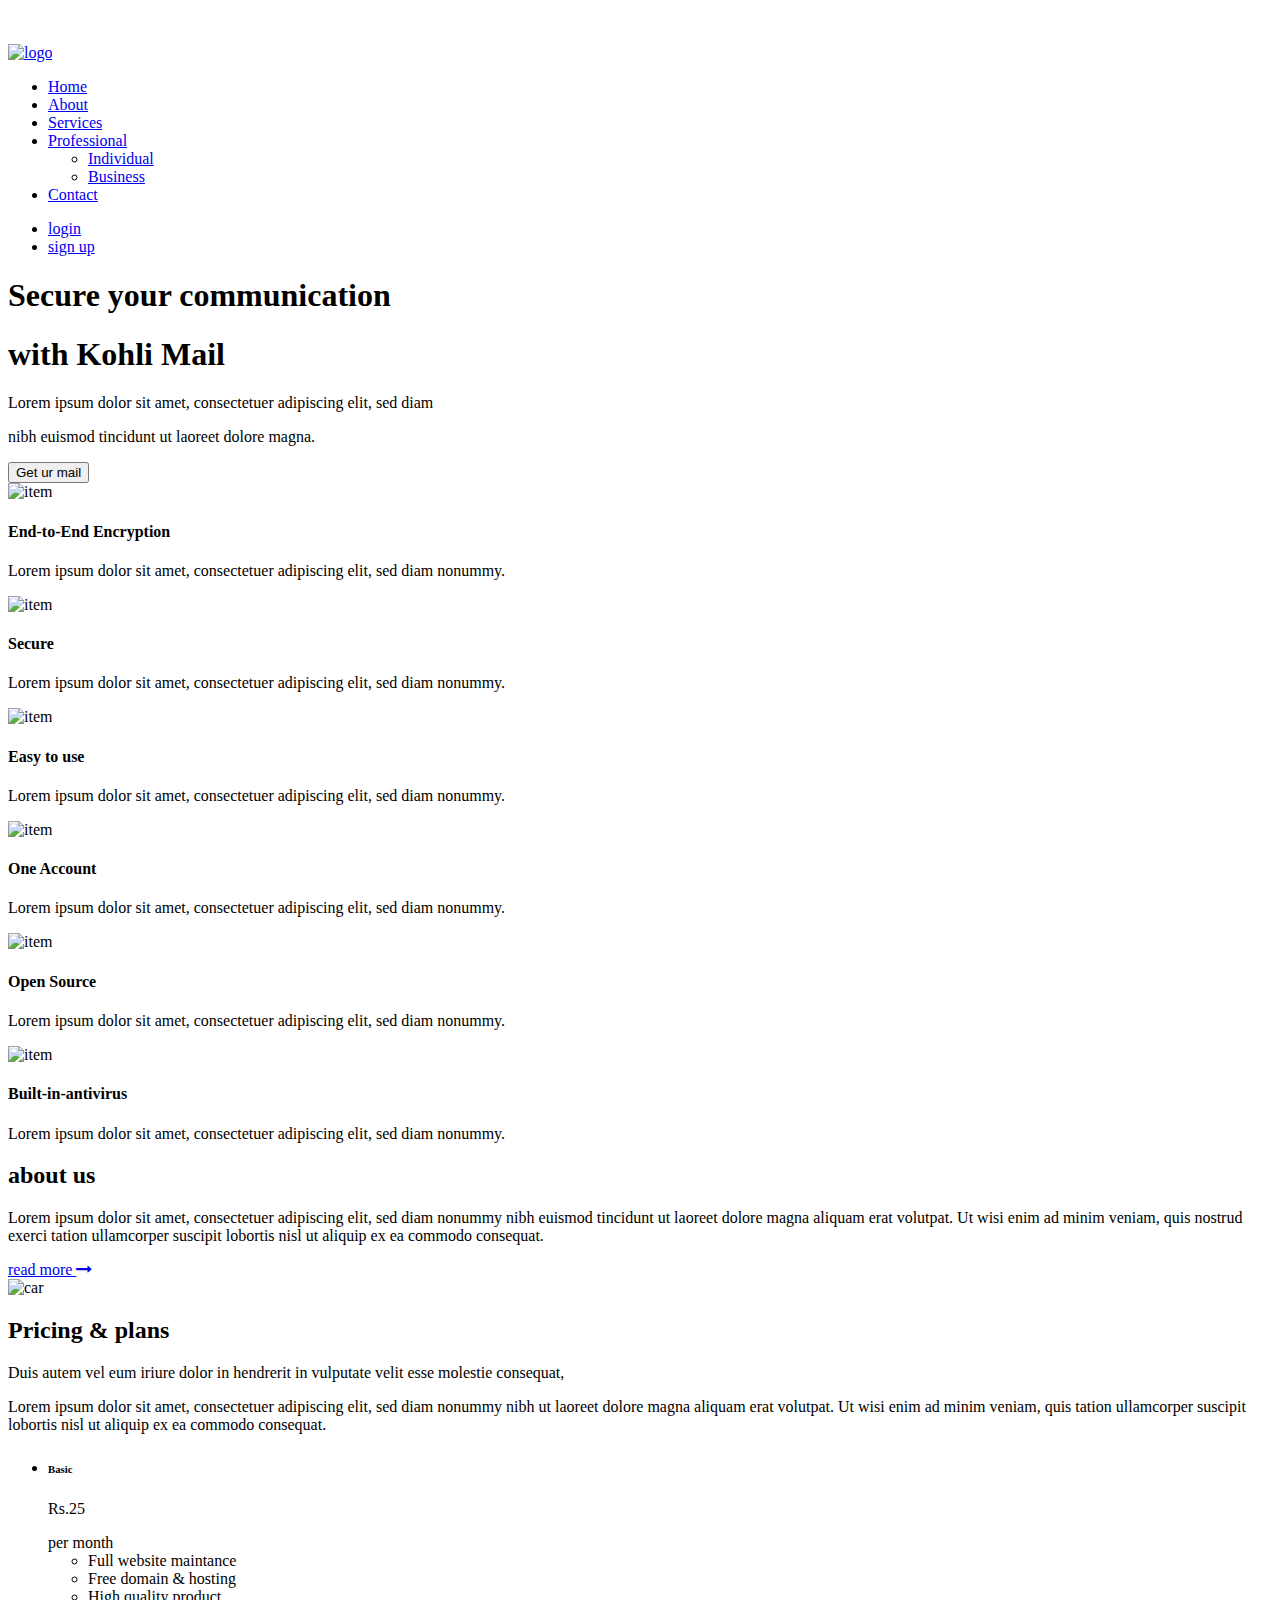
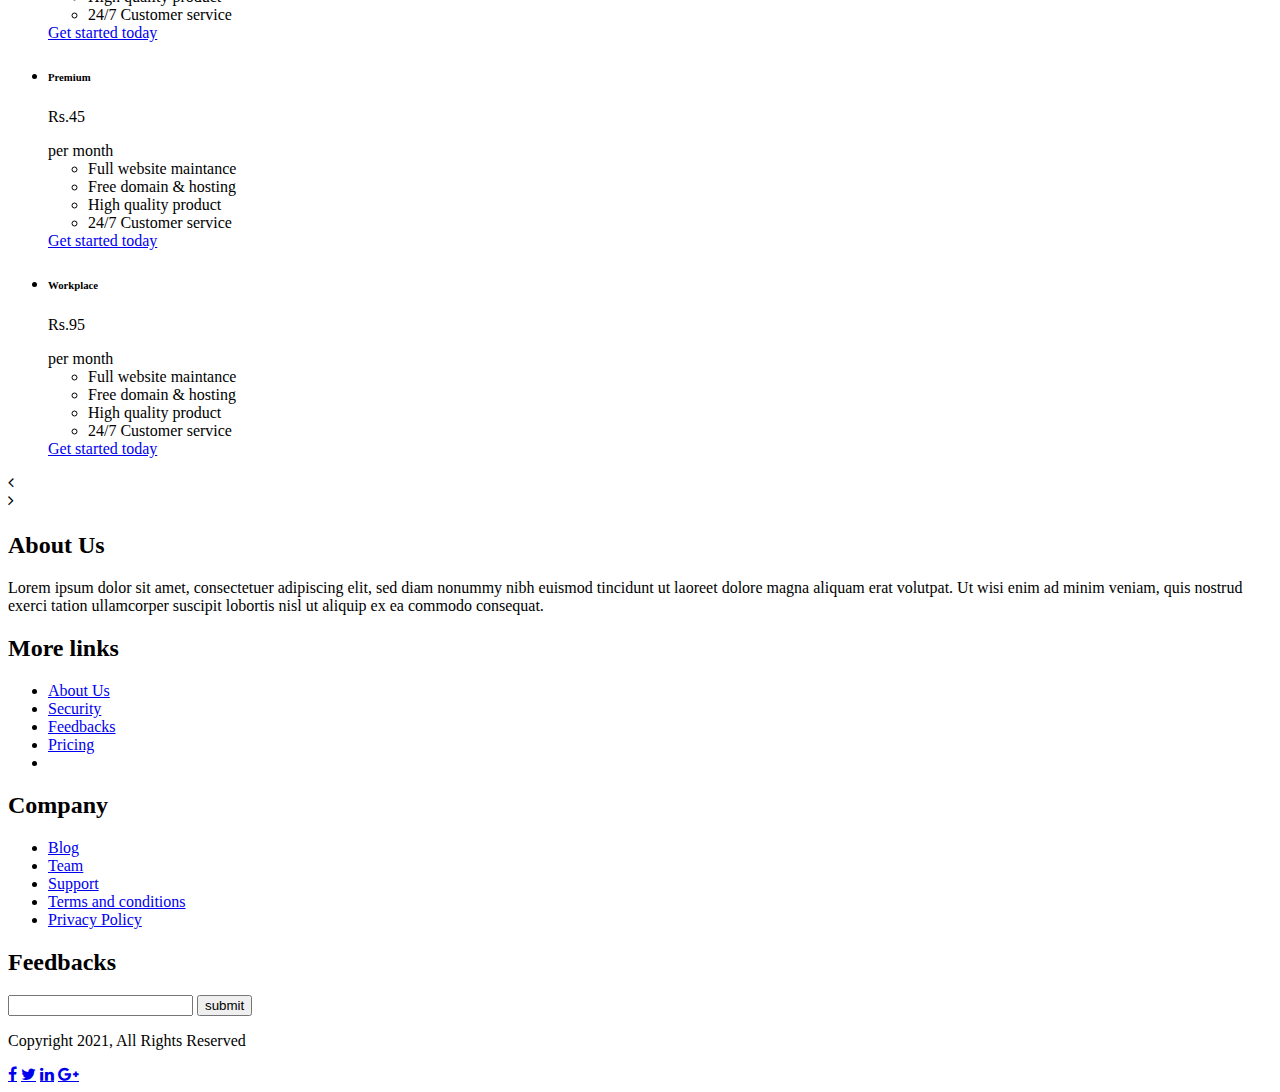
==== commit 5233553a: "Add files via upload" ====
--- a/index.html
+++ b/index.html
@@ -1,99 +1,410 @@
-<!DOCTYPE html>
-<html lang="en">
-<head>
-	<title>Login</title>
-	<meta charset="UTF-8">
-	<meta name="viewport" content="width=device-width, initial-scale=1">	
-	<link rel="icon" type="image/png" href="images/icons/favicon.ico"/>
-	<link rel="stylesheet" type="text/css" href="vendor/bootstrap/css/bootstrap.min.css">
-	<link rel="stylesheet" type="text/css" href="fonts/font-awesome-4.7.0/css/font-awesome.min.css">
-	<link rel="stylesheet" type="text/css" href="fonts/Linearicons-Free-v1.0.0/icon-font.min.css">
-	<link rel="stylesheet" type="text/css" href="vendor/animate/animate.css">
-	<link rel="stylesheet" type="text/css" href="vendor/css-hamburgers/hamburgers.min.css">
-	<link rel="stylesheet" type="text/css" href="vendor/animsition/css/animsition.min.css">
-	<link rel="stylesheet" type="text/css" href="vendor/select2/select2.min.css">
-	<link rel="stylesheet" type="text/css" href="vendor/daterangepicker/daterangepicker.css">
-	<link rel="stylesheet" type="text/css" href="css/util.css">
-	<link rel="stylesheet" type="text/css" href="css/main.css">
-</head>
-<body style="background-color: #666666;">
-	
-	<div class="limiter">
-		<div class="container-login100">
-			<div class="wrap-login100">
-				<form class="login100-form validate-form">
-					<span class="login100-form-title p-b-43">
-						Login to continue
-					</span>
-					
-					<div class="wrap-input100 validate-input" data-validate = "Valid email is required: ex@abc.xyz">
-						<input class="input100" type="text" name="email">
-						<span class="focus-input100"></span>
-						<span class="label-input100">Email</span>
-					</div>
-					
-					<div class="wrap-input100 validate-input" data-validate="Password is required">
-						<input class="input100" type="password" name="pass">
-						<span class="focus-input100"></span>
-						<span class="label-input100">Password</span>
-					</div>
-
-					<div class="flex-sb-m w-full p-t-3 p-b-32">
-						<div class="contact100-form-checkbox">
-							<input class="input-checkbox100" id="ckb1" type="checkbox" name="remember-me">
-							<label class="label-checkbox100" for="ckb1">
-								Remember me
-							</label>
-						</div>
-
-						<div>
-							<a href="#" class="txt1">
-								Forgot Password?
-							</a>
-						</div>
-					</div>
-			
-
-					<div class="container-login100-form-btn">
-						<button class="login100-form-btn">
-							Login
-						</button>
-					</div>
-					
-					<div class="text-center p-t-46 p-b-20">
-						<span class="txt2">
-							or sign up using
-						</span>
-					</div>
-
-					<div class="login100-form-social flex-c-m">
-						<a href="https://www.facebook.com/" class="login100-form-social-item flex-c-m bg1 m-r-5">
-							<i class="fa fa-facebook-f" aria-hidden="true"></i>
-						</a>
-
-						<a href="https://twitter.com/login?lang=en-gb" class="login100-form-social-item flex-c-m bg2 m-r-5">
-							<i class="fa fa-twitter" aria-hidden="true"></i>
-						</a>
-						<a href="https://accounts.google.com/AccountChooser/identifier?service=mail&continue=https%3A%2F%2Fmail.google.com%2Fmail%2F&flowName=GlifWebSignIn&flowEntry=AddSession" class="login100-form-social-item flex-c-m bg1 m-r-5">
-							<i class="fa fa-google-plus" aria-hidden="true"></i>
-						</a>
-					</div>
-				</form>
-
-				<div class="login100-more" style="background-image: url('https://source.unsplash.com/600x600/?trees,flowers');">
-				</div>
-			</div>
-		</div>
-	</div>
-	<script src="vendor/jquery/jquery-3.2.1.min.js"></script>
-	<script src="vendor/animsition/js/animsition.min.js"></script>
-	<script src="vendor/bootstrap/js/popper.js"></script>
-	<script src="vendor/bootstrap/js/bootstrap.min.js"></script>
-	<script src="vendor/select2/select2.min.js"></script>
-	<script src="vendor/daterangepicker/moment.min.js"></script>
-	<script src="vendor/daterangepicker/daterangepicker.js"></script>
-	<script src="vendor/countdowntime/countdowntime.js"></script>
-	<script src="js/main.js"></script>
-
-</body>
+<!DOCTYPE html>
+<html lang="en">
+
+<head>
+    <meta charset="utf-8">
+    <meta http-equiv="X-UA-Compatible" content="IE=edge">
+    <meta name="viewport" content="width=device-width, initial-scale=1">
+    <title>Kohli Mail</title>
+    <link rel="stylesheet" href="https://maxcdn.bootstrapcdn.com/bootstrap/3.3.6/css/bootstrap.min.css" integrity="sha384-1q8mTJOASx8j1Au+a5WDVnPi2lkFfwwEAa8hDDdjZlpLegxhjVME1fgjWPGmkzs7" crossorigin="anonymous">
+    <link href="http://maxcdn.bootstrapcdn.com/font-awesome/4.5.0/css/font-awesome.min.css" rel="stylesheet">
+    <link href="fonts/stylesheet.css" rel="stylesheet">
+    <link href="css/reset.css" rel="stylesheet">
+    <link href="css/slick.css" rel="stylesheet">
+    <link href="css/owl.carousel.css" rel="stylesheet">
+    <link rel="stylesheet" href="css/meanmenu.css">
+    <link href="style.css" rel="stylesheet">
+    <link href="css/responsive.css" rel="stylesheet">
+</head>
+
+<body class="js">
+    <div id="preloader"></div>
+    <section class="third header_area" id="home">
+        <!--background slider markup-->
+        <div class="bgslider">
+            <div class="active-bg-slider">
+                <div class="singlebgslider">
+                    <img src="img/a.jpg" alt="">
+                </div>
+                <div class="singlebgslider">
+                    <img src="img/a1.jpg" alt="">
+                </div>
+            </div>
+        </div>
+        
+        <div class="logo_menu" id="sticker">
+            <div class="container">
+                <div class="row">
+                    <div class="col-md-2 col-lg-2 col-sm-2 col-xs-6">
+                        <div class="logo">
+                            <a href="index.html"><img src="img/logo.png" alt="logo"></a>
+                        </div>
+                    </div>
+                    <div class="col-md-6 col-xs-6 col-md-offset-1 col-sm-7 col-lg-offset-1 col-lg-6 mobMenuCol">
+                        <nav class="navbar">
+                            <ul class="nav navbar-nav navbar-right menu">
+                                <li><a href="index.html">Home</a></li>
+                                <li><a href="about.html">About</a></li>
+                                <li><a href="service.html">Services</a></li>
+                                <li><a href="#">Professional<span class="caret"></span></a>
+                                <ul class="dropdownMenu">
+                                    <li><a href="#">Individual</a></li>
+                                    <li><a href="#">Business</a></li>
+                                </ul></li>
+                                <li><a href="contact.html">Contact</a></li>
+                            </ul>
+                        </nav>
+                    </div>
+                    <div class="col-md-3 col-sm-3 col-xs-4 col-lg-3 signup">
+                        <ul class="nav navbar-nav">
+                            <li><a href="#">login</a></li>
+                            <li><a href="#">sign up</a></li>
+                        </ul>
+                    </div>
+                </div>
+            </div>
+        </div>
+        <!--        end of logo menu area-->
+        <!--       start welcome text area-->
+        <div class="table zindex">
+            <div class="cell">
+                <div class="container">
+                    <div class="row">
+                        <div class="col-xs-12 text-center">
+                            <div class="welcome_text wow slideInLeft">
+                                <h1>Secure your communication </h1>
+                                <h1>with Kohli Mail</h1>
+                                <div class="welcome_p">
+                                    <p>Lorem ipsum dolor sit amet, consectetuer adipiscing elit, sed diam </p>
+                                    <p>nibh euismod tincidunt ut laoreet dolore magna.</p>
+                                </div>
+                                <div class="welcome_form">
+                                    <form action="#">
+                                        <input class="submit" type="submit" value="Get ur mail">
+                                    </form>
+                                </div>
+                            </div>
+                        </div>
+                    </div>
+                </div>
+            </div>
+        </div>
+        <!-- end of welcome text are-->
+    </section>
+    <!--end of header area-->
+
+    <!--   start about top area-->
+    <section class="about_top">
+        <div class="container">
+            <div class="row">
+                <div class="col-md-4 col-sm-4 col-xs-12">
+                    <div class="about_single_item">
+                        <div class="item_icon">
+                            <img src="img/a4.png" alt="item">
+                        </div>
+                        <div class="about_single_item_content">
+                            <h4>End-to-End Encryption</h4>
+                            <p>Lorem ipsum dolor sit amet, consectetuer adipiscing elit, sed diam nonummy.</p>
+                        </div>
+                    </div>
+                </div>
+                <div class="col-md-4 col-sm-4 col-xs-12">
+                    <div class="about_single_item">
+                        <div class="item_icon">
+                            <img src="img/a3.png" alt="item">
+                        </div>
+                        <div class="about_single_item_content">
+                            <h4>Secure</h4>
+                            <p>Lorem ipsum dolor sit amet, consectetuer adipiscing elit, sed diam nonummy.</p>
+                        </div>
+                    </div>
+                </div>
+                <div class="col-md-4 col-sm-4 col-xs-12">
+                    <div class="about_single_item">
+                        <div class="item_icon">
+                            <img src="img/e.png" alt="item">
+                        </div>
+                        <div class="about_single_item_content">
+                            <h4>Easy to use</h4>
+                            <p>Lorem ipsum dolor sit amet, consectetuer adipiscing elit, sed diam nonummy.</p>
+                        </div>
+                    </div>
+                </div>
+                <div class="col-md-4 col-sm-4 col-xs-12">
+                    <div class="about_single_item">
+                        <div class="item_icon">
+                            <img src="img/e.png" alt="item">
+                        </div>
+                        <div class="about_single_item_content">
+                            <h4>One Account</h4>
+                            <p>Lorem ipsum dolor sit amet, consectetuer adipiscing elit, sed diam nonummy.</p>
+                        </div>
+                    </div>
+                </div>
+                <div class="col-md-4 col-sm-4 col-xs-12">
+                    <div class="about_single_item">
+                        <div class="item_icon">
+                            <img src="img/e.png" alt="item">
+                        </div>
+                        <div class="about_single_item_content">
+                            <h4>Open Source</h4>
+                            <p>Lorem ipsum dolor sit amet, consectetuer adipiscing elit, sed diam nonummy.</p>
+                        </div>
+                    </div>
+                </div>
+                <div class="col-md-4 col-sm-4 col-xs-12">
+                    <div class="about_single_item">
+                        <div class="item_icon">
+                            <img src="img/e.png" alt="item">
+                        </div>
+                        <div class="about_single_item_content">
+                            <h4>Built-in-antivirus</h4>
+                            <p>Lorem ipsum dolor sit amet, consectetuer adipiscing elit, sed diam nonummy.</p>
+                        </div>
+                    </div>
+                </div>
+            </div>
+        </div>
+    </section>
+    <!--    end of about top area-->
+    <!--    start about us area-->
+    <section class="about_us_area" id="about">
+        <div class="container">
+            <div class="row">
+                <div class="col-md-6 col-sm-6">
+                    <div class="about_us_content">
+                        <h2>about us</h2>
+                        <p>Lorem ipsum dolor sit amet, consectetuer adipiscing elit, sed diam nonummy nibh euismod tincidunt ut laoreet dolore magna aliquam erat volutpat. Ut wisi enim ad minim veniam, quis nostrud exerci tation ullamcorper suscipit lobortis nisl ut aliquip ex ea commodo consequat.</p>
+                        <a href="#">read more <span  class="fa fa-long-arrow-right"></span></a>
+                    </div>
+                </div>
+                <div class="col-md-offset-1 col-sm-6 col-md-5">
+                    <div class="about_car">
+                        <img src="img/about_car.png" alt="car">
+                    </div>
+                </div>
+            </div>
+        </div>
+    </section>
+    <!--   end of about us area-->
+    <!--start Pricing Area -->
+    <section class="pricing-area" id="pricing">
+        <div class="table">
+            <div class="cell">
+                <div class="container">
+                    <div class="row">
+                        <div class="col-md-5 col-sm-6">
+                            <div class="pricing-desc section-padding-two">
+                                <div class="pricing-desc-title">
+                                    <div class="title">
+                                        <h2>Pricing & plans</h2>
+                                        <p>Duis autem vel eum iriure dolor in hendrerit in vulputate velit esse molestie consequat,</p>
+                                    </div>
+                                </div>
+                                <p>Lorem ipsum dolor sit amet, consectetuer adipiscing elit, sed diam nonummy nibh ut laoreet dolore magna aliquam erat volutpat. Ut wisi enim ad minim veniam, quis tation ullamcorper suscipit lobortis nisl ut aliquip ex ea commodo consequat.
+                                </p>
+                            </div>
+                        </div>
+                    </div>
+                </div>
+            </div>
+        </div>
+        <div class="column-out">
+                 <div class="pricing-slider">
+                <ul class="carousel">
+                    <li class="items main-pos slides" id="1">
+                        <!-- Single Pricing Table -->
+                        <div class="single-pricing-table">
+                            <div class="pricing-head">
+                                <h6 class="price-title">Basic</h6>
+                            </div>
+                            <div class="price">
+                                <p>Rs.25</p>
+                                <span class="pricing-status">per month</span>
+                            </div>
+                            <div class="pricing-body">
+                                <ul>
+                                    <li>Full website maintance</li>
+                                    <li>Free domain & hosting</li>
+                                    <li>High quality product</li>
+                                    <li>24/7 Customer service</li>
+                                </ul>
+                                <a href="#" class="price-btn">Get started today</a>
+                            </div>
+                        </div>
+                        <!-- /.End Of Single Pricing Table -->
+                    </li>
+                    <li class="items right-pos slides" id="2">
+                        <!-- Single Pricing Table -->
+                        <div class="single-pricing-table">
+                            <div class="pricing-head">
+                                <h6 class="price-title">Premium</h6>
+                            </div>
+                            <div class="price">
+                                <p>Rs.45</p>
+                                <span class="pricing-status">per month</span>
+                            </div>
+                            <div class="pricing-body">
+                                <ul>
+                                    <li>Full website maintance</li>
+                                    <li>Free domain & hosting</li>
+                                    <li>High quality product</li>
+                                    <li>24/7 Customer service</li>
+                                </ul>
+                                <a href="#" class="price-btn">Get started today</a>
+                            </div>
+                        </div>
+                        <!-- /.End Of Single Pricing Table -->
+                    </li>
+                    <li class="items back-pos slides" id="3">
+                        <!-- Single Pricing Table -->
+                        <div class="single-pricing-table">
+                            <div class="pricing-head">
+                                <h6 class="price-title">Workplace</h6>
+                            </div>
+                            <div class="price">
+                                <p>Rs.95</p>
+                                <span class="pricing-status">per month</span>
+                            </div>
+                            <div class="pricing-body">
+                                <ul>
+                                    <li>Full website maintance</li>
+                                    <li>Free domain & hosting</li>
+                                    <li>High quality product</li>
+                                    <li>24/7 Customer service</li>
+                                </ul>
+                                <a href="#" class="price-btn">Get started today</a>
+                            </div>
+                        </div>
+                        <!-- /.End Of Single Pricing Table -->
+                    </li>
+                </ul>
+                <div class="slider-navs">
+                    <div class="prev-nav" id="prev"><i class="fa fa-angle-left"></i></div>
+                    <div class="next-nav" id="next"><i class="fa fa-angle-right"></i></div>
+                </div>
+            </div>
+        </div>
+    </section>
+            <!--    start counter up area-->
+            <section class="couter_up_area" id="service">
+                <div class="table">
+                    <div class="cell">
+                        <div class="container">
+                            <div class="row">
+                                <div class="col-md-2 col-sm-3 text-center">
+                                    <div class="single_count">
+                                        <h1 class="counter"></h1>
+                                        <h5></h5>
+                                    </div>
+                                </div>
+                                <div class="col-md-2 col-sm-3 col-md-offset-1 text-center">
+                                    <div class="single_count">
+                                        <h1 class="counter"></h1>
+                                        <h5></h5>
+                                    </div>
+                                </div>
+                                <div class="col-md-2 col-sm-3 col-md-offset-1 text-center">
+                                    <div class="single_count">
+                                        <h1 class="counter"></h1>
+                                        <h5></h5>
+                                    </div>
+                                </div>
+                                <div class="col-md-3 col-sm-3 col-md-offset-1 text-center">
+                                    <div class="single_count">
+                                        <h1 class="counter"></h1>
+                                        <h5></h5>
+                                    </div>
+                                </div>
+                            </div>
+                        </div>
+                    </div>
+                </div>
+            </section>
+            <!--    end of counter up area-->
+    <!-- /.End Of Pricing Area -->
+    <section class="footer-area" id="contact">
+        <div class="container">
+            <div class="row">
+                <div class="col-md-4 col-sm-3 col-xs-12 col-lg-4">
+                    <div class="single-footer">
+                        <h2>About Us</h2>
+                        <p>Lorem ipsum dolor sit amet, consectetuer adipiscing elit, sed diam nonummy nibh euismod tincidunt ut laoreet dolore magna aliquam erat volutpat. Ut wisi enim ad minim veniam, quis nostrud exerci tation ullamcorper suscipit lobortis nisl ut aliquip ex ea commodo consequat.</p>
+                    </div>
+                </div>
+                <div class="col-md-2 col-sm-3 col-xs-12 col-lg-2">
+                    <div class="single-footer">
+                        <h2>More links</h2>
+                        <ul class="list">
+                            <li><a href="#">About Us</a></li>
+                            <li><a href="#">Security</a></li>
+                            <li><a href="#">Feedbacks</a></li>
+                            <li><a href="#">Pricing</a></li>
+                            <li><a href="#"></a></li>
+                        </ul>
+                    </div>
+                </div>
+                    <div class="col-md-3 col-sm-3 col-xs-12 col-lg-3">
+                        <div class="single-footer">
+                            <h2>Company</h2>
+                            <ul class="list">
+                            <li><a href="#">Blog</a></li>
+                            <li><a href="#">Team</a></li>
+                            <li><a href="#">Support</a></li>
+                            <li><a href="#">Terms and conditions</a></li>
+                            <li><a href="#">Privacy Policy</a></li>
+                            </ul>
+                        </div>
+                    </div>
+                <div class="col-md-3 col-sm-3 col-xs-12 col-lg-3">
+                    <div class="single-footer clearfix">
+                        <h2>Feedbacks</h2>
+                        <input type="text" class="form-control">
+                        <input type="submit" class="submt-button" value="submit">
+                    </div>
+                </div>
+            </div>
+        </div>
+    </section>
+    <div class="copyright-area">
+        <div class="container">
+            <div class="col-xs-12 col-sm-6 col-md-6 text-left">
+                <div class="footer-text">
+                    <p>Copyright 2021, All Rights Reserved</p>
+                </div>
+            </div>
+            <div class="col-xs-12  col-sm-6 col-md-6 text-right">
+                <div class="footer-text">
+                    <a href="#" class="fa fa-facebook"></a>
+                    <a href="#" class="fa fa-twitter"></a>
+                    <a href="#" class="fa fa-linkedin"></a>
+                    <a href="#" class="fa fa-google-plus"></a>
+                </div>
+            </div>
+        </div>
+    </div>
+    <!--end of copyright text area-->
+    <!--  jquery.min.js  -->
+    <script src="https://ajax.googleapis.com/ajax/libs/jquery/1.12.2/jquery.min.js"></script>
+    <!--    bootstrap.min.js-->
+    <script src="https://maxcdn.bootstrapcdn.com/bootstrap/3.3.6/js/bootstrap.min.js" integrity="sha384-0mSbJDEHialfmuBBQP6A4Qrprq5OVfW37PRR3j5ELqxss1yVqOtnepnHVP9aJ7xS" crossorigin="anonymous"></script>
+    <!--    jquery.sticky.js-->
+    <script src="js/jquery.sticky.js"></script>
+    <!--  owl.carousel.min.js  -->
+    <script src="js/owl.carousel.min.js"></script>
+    <!--  jquery.mb.YTPlayer.min.js   -->
+    <script src="js/jquery.mb.YTPlayer.min.js"></script>
+    <!--    slick.min.js-->
+    <script src="js/jquery.meanmenu.js"></script>
+    <script src="js/slick.min.js"></script>
+    <!--    jquery.nav.js-->
+    <script src="js/jquery.nav.js"></script>
+    <!--jquery waypoints js-->
+    <script src="http://cdnjs.cloudflare.com/ajax/libs/waypoints/2.0.3/waypoints.min.js"></script>
+    <!--    jquery counterup js-->
+    <script src="js/jquery.counterup.min.js"></script>
+    <!--    main.js-->
+    <script src="js/main.js"></script>
+</body>
+
 </html>